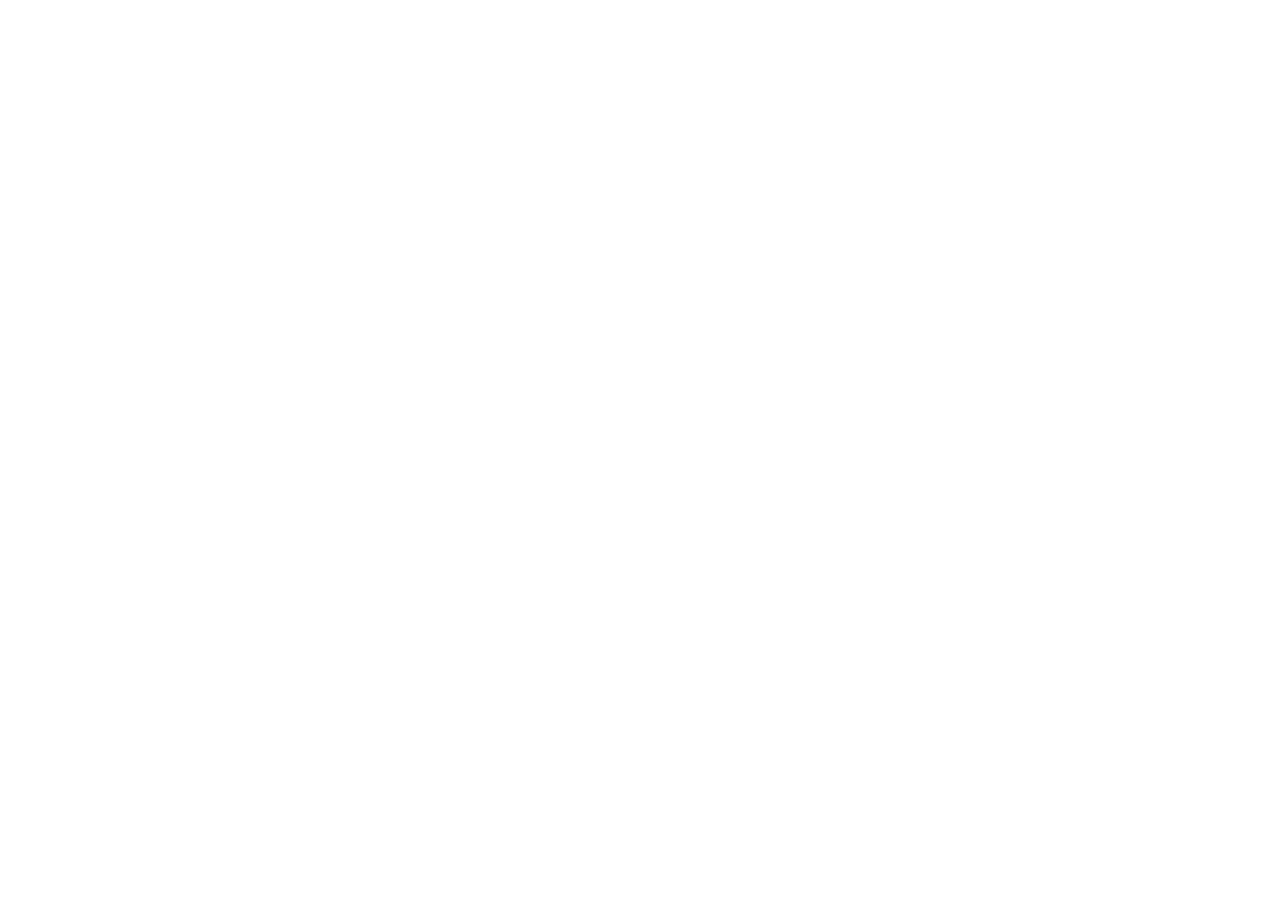
==== index.html @ 603c543d "Initial project" ====
<!DOCTYPE html>
<html lang="en">
<head>
    <meta charset="UTF-8">
    <meta http-equiv="X-UA-Compatible" content="IE=edge">
    <meta name="viewport" content="width=device-width, initial-scale=1.0">
    <title>Donate</title>
</head>
<body>
    
</body>
</html>
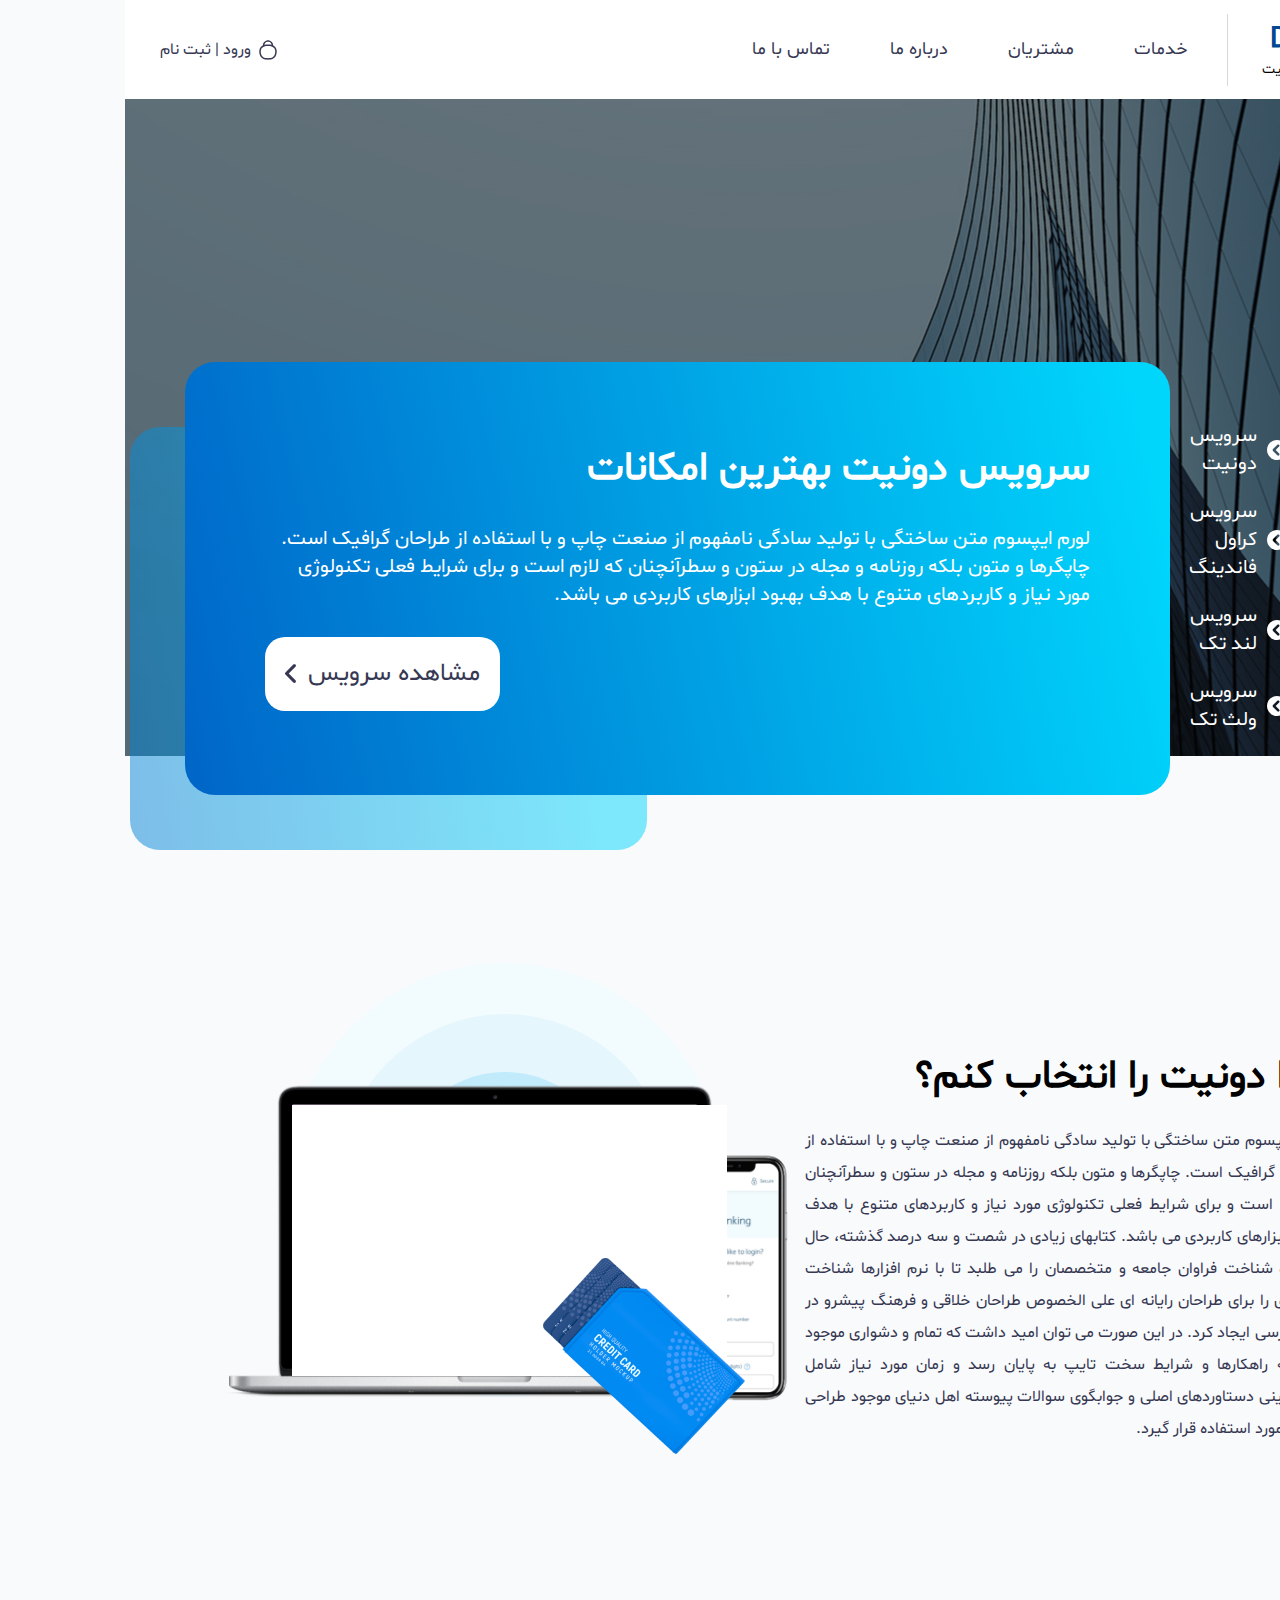
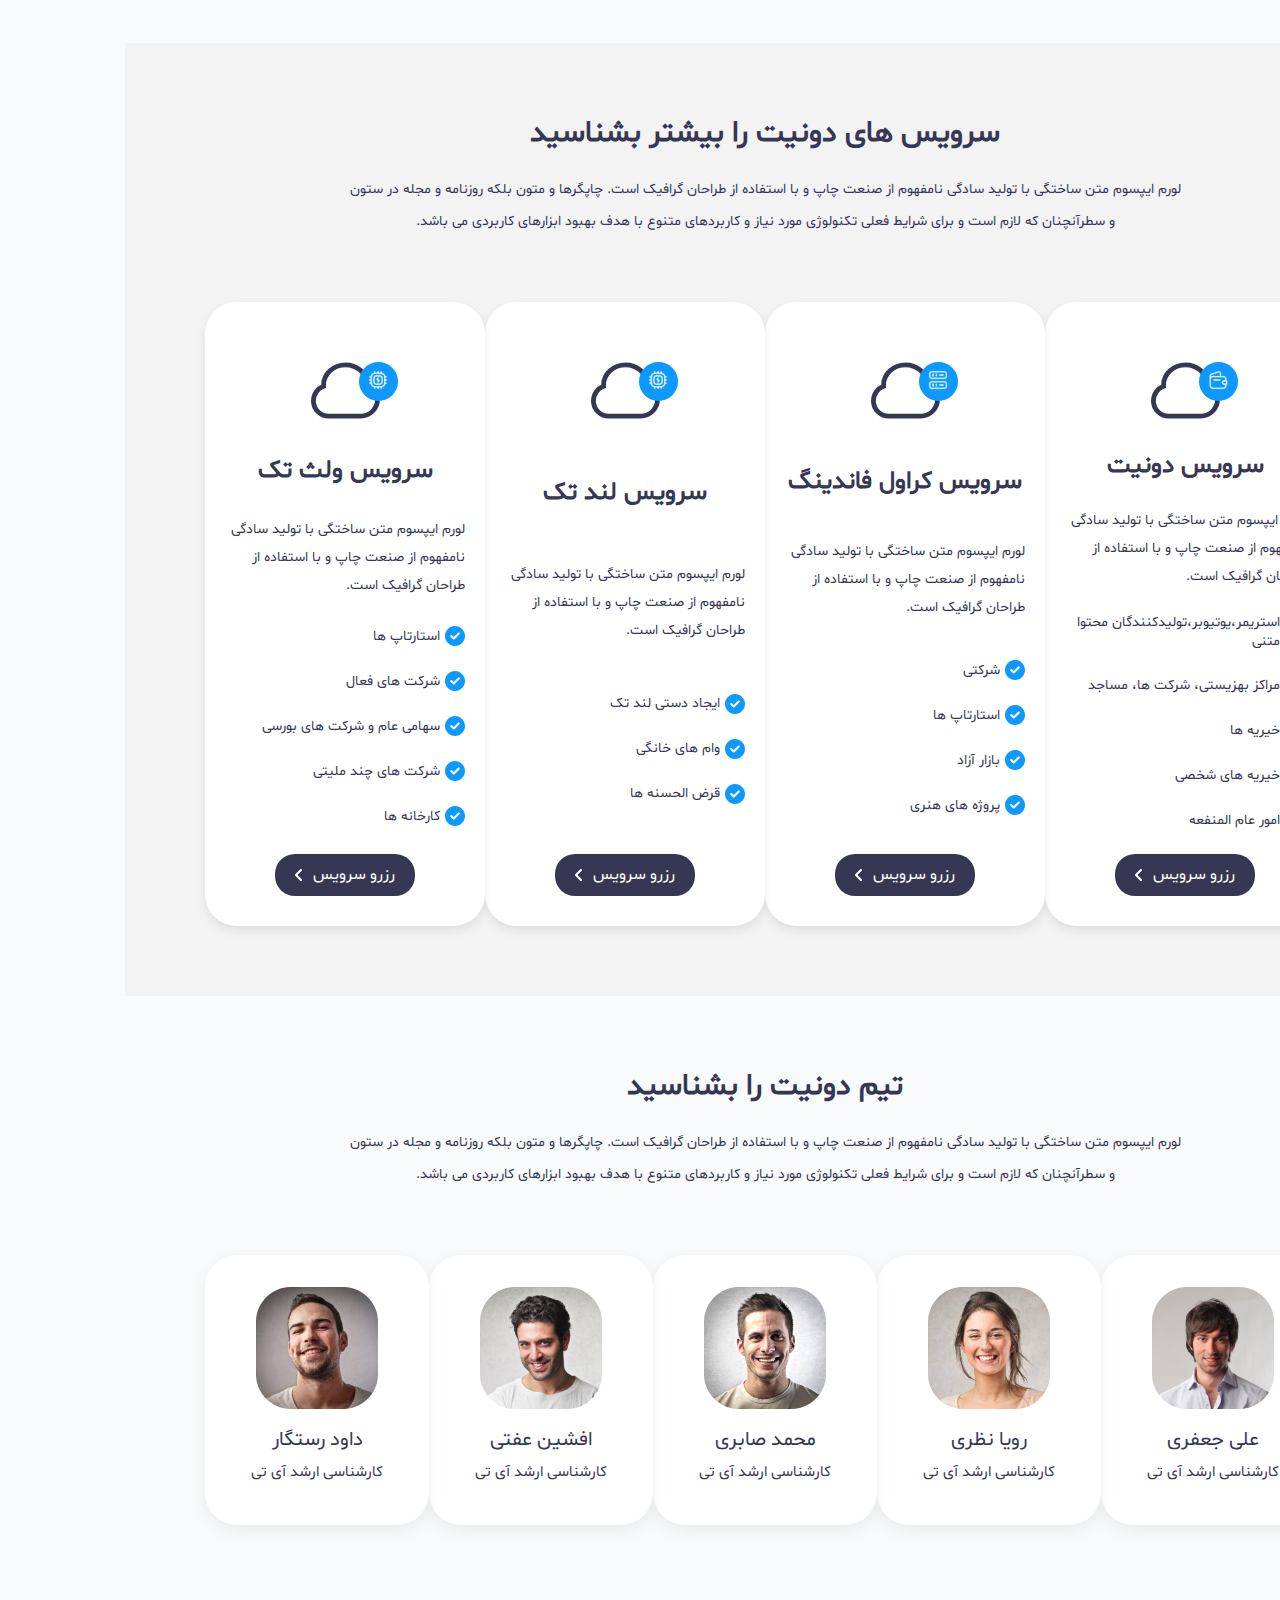
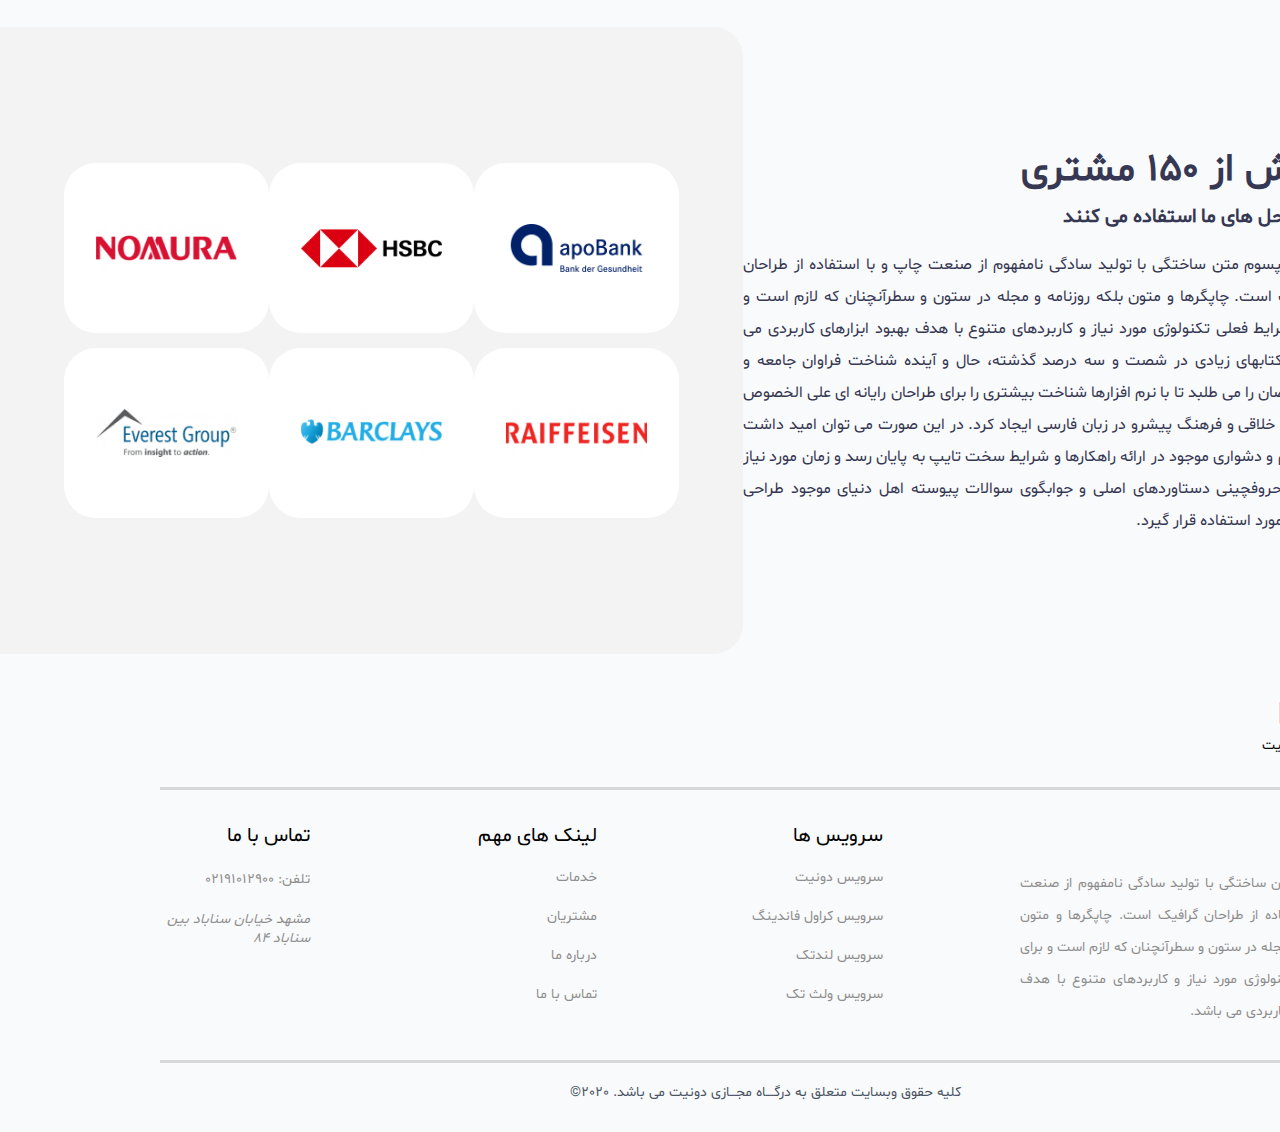
==== commit a46885d9: "Completion of the home page" ====
--- a/index.html
+++ b/index.html
@@ -1,12 +1,458 @@
 <!DOCTYPE html>
-<html lang="en">
-<head>
-    <meta charset="UTF-8">
-    <meta http-equiv="X-UA-Compatible" content="IE=edge">
-    <meta name="viewport" content="width=device-width, initial-scale=1.0">
+<html lang="fa">
+  <head>
+    <meta charset="UTF-8" />
+    <meta http-equiv="X-UA-Compatible" content="IE=edge" />
+    <meta name="viewport" content="width=device-width, initial-scale=1.0" />
     <title>Donate</title>
-</head>
-<body>
-    
-</body>
-</html>+    <!-- link icons -->
+    <link rel="stylesheet" href="./assets/icons/all.min.css" />
+    <!-- link styles -->
+    <link rel="stylesheet" href="./styles/main.css" />
+  </head>
+  <body>
+    <!-- start header -->
+    <header class="header">
+      <div class="header-right">
+        <div class="logo">
+          <h1 class="logo-text">Donate</h1>
+          <p class="logo-desc">درگاه مجازی دونیت</p>
+        </div>
+        <nav class="navbar">
+          <ul>
+            <li class="nav-link"><a href="#">خدمات</a></li>
+            <li class="nav-link"><a href="#">مشتریان</a></li>
+            <li class="nav-link"><a href="#">درباره ما</a></li>
+            <li class="nav-link"><a href="#">تماس با ما</a></li>
+          </ul>
+        </nav>
+      </div>
+      <div class="register-login">
+        <a href="#">
+          <img src="./assets/images/icon-register.svg" alt="icon-register" />
+          <span class="register-title">ورود | ثبت نام</span>
+        </a>
+      </div>
+    </header>
+    <!-- end header -->
+
+    <!-- start main -->
+    <main>
+      <!-- start slide section -->
+      <section class="section-slide">
+        <div class="slide-container">
+          <div class="slide-options">
+            <div class="slide-progress">
+              <span class="slide-progress-bar"></span>
+            </div>
+            <div class="slide-links">
+              <ul>
+                <li>
+                  <i class="fa-solid fa-circle-chevron-left"></i>سرویس دونیت
+                </li>
+                <li>
+                  <i class="fa-solid fa-circle-chevron-left"></i>سرویس کراول
+                  فاندینگ
+                </li>
+                <li>
+                  <i class="fa-solid fa-circle-chevron-left"></i>سرویس لند تک
+                </li>
+                <li>
+                  <i class="fa-solid fa-circle-chevron-left"></i>سرویس ولث تک
+                </li>
+              </ul>
+            </div>
+          </div>
+          <div class="slide-items">
+            <div class="slide-items-box">
+              <h2 class="title-slide-box">سرویس دونیت بهترین امکانات</h2>
+              <p class="slide-box-desc">
+                لورم ایپسوم متن ساختگی با تولید سادگی نامفهوم از صنعت چاپ و با
+                استفاده از طراحان گرافیک است. چاپگرها و متون بلکه روزنامه و مجله
+                در ستون و سطرآنچنان که لازم است و برای شرایط فعلی تکنولوژی مورد
+                نیاز و کاربردهای متنوع با هدف بهبود ابزارهای کاربردی می باشد.
+              </p>
+              <div class="btn-more-container">
+                <a href="#" class="btn-more-service"
+                  >مشاهده سرویس <i class="fa-solid fa-angle-left"></i
+                ></a>
+              </div>
+            </div>
+          </div>
+        </div>
+      </section>
+      <!-- end slide section -->
+
+      <!-- start about section -->
+      <section class="section-about">
+        <div class="about-text">
+          <h4 class="about-title">چرا دونیت را انتخاب کنم؟</h4>
+          <p class="about-desc">
+            لورم ایپسوم متن ساختگی با تولید سادگی نامفهوم از صنعت چاپ و با
+            استفاده از طراحان گرافیک است. چاپگرها و متون بلکه روزنامه و مجله در
+            ستون و سطرآنچنان که لازم است و برای شرایط فعلی تکنولوژی مورد نیاز و
+            کاربردهای متنوع با هدف بهبود ابزارهای کاربردی می باشد. کتابهای زیادی
+            در شصت و سه درصد گذشته، حال و آینده شناخت فراوان جامعه و متخصصان را
+            می طلبد تا با نرم افزارها شناخت بیشتری را برای طراحان رایانه ای علی
+            الخصوص طراحان خلاقی و فرهنگ پیشرو در زبان فارسی ایجاد کرد. در این
+            صورت می توان امید داشت که تمام و دشواری موجود در ارائه راهکارها و
+            شرایط سخت تایپ به پایان رسد و زمان مورد نیاز شامل حروفچینی
+            دستاوردهای اصلی و جوابگوی سوالات پیوسته اهل دنیای موجود طراحی اساسا
+            مورد استفاده قرار گیرد.
+          </p>
+        </div>
+        <div class="about-image">
+          <div class="image-device">
+            <img src="./assets/images/about.png" alt="about-image" />
+            <div class="overlay overlay-laptop"></div>
+            <div class="overlay overlay-phone"></div>
+          </div>
+          <img
+            src="./assets/images/Fx-1.png"
+            alt="about-image"
+            class="fx-image"
+          />
+          <div class="about-shape">
+            <span></span>
+            <span></span>
+            <span></span>
+          </div>
+        </div>
+      </section>
+      <!-- end about section -->
+
+      <!-- start services section -->
+      <section class="section-services">
+        <h4 class="section-title">سرویس های دونیت را بیشتر بشناسید</h4>
+        <p class="services-about">
+          لورم ایپسوم متن ساختگی با تولید سادگی نامفهوم از صنعت چاپ و با استفاده
+          از طراحان گرافیک است. چاپگرها و متون بلکه روزنامه و مجله در ستون و
+          سطرآنچنان که لازم است و برای شرایط فعلی تکنولوژی مورد نیاز و کاربردهای
+          متنوع با هدف بهبود ابزارهای کاربردی می باشد.
+        </p>
+        <div class="service-items">
+          <div class="service-item">
+            <div class="service-icon">
+              <img src="./assets/images/services/cloud.svg" alt="cloud" />
+              <div class="overlay-icon">
+                <img
+                  src="./assets/images/services/empty-wallet.png"
+                  alt="icon-wallet"
+                />
+              </div>
+            </div>
+            <h4 class="service-title">سرویس دونیت</h4>
+            <p class="service-desc">
+              لورم ایپسوم متن ساختگی با تولید سادگی نامفهوم از صنعت چاپ و با
+              استفاده از طراحان گرافیک است.
+            </p>
+            <div class="service-features">
+              <ul>
+                <li class="feature-item">
+                  <i class="fa-solid fa-circle-check feature-icon"></i>
+                  <span>استریمر،یوتیوبر،تولیدکنندگان محتوا متنی</span>
+                </li>
+                <li class="feature-item">
+                  <i class="fa-solid fa-circle-check feature-icon"></i>
+                  <span>مراکز بهزیستی، شرکت ها، مساجد</span>
+                </li>
+                <li class="feature-item">
+                  <i class="fa-solid fa-circle-check feature-icon"></i>
+                  <span>خیریه ها</span>
+                </li>
+                <li class="feature-item">
+                  <i class="fa-solid fa-circle-check feature-icon"></i>
+                  <span>خیریه های شخصی</span>
+                </li>
+                <li class="feature-item">
+                  <i class="fa-solid fa-circle-check feature-icon"></i>
+                  <span>امور عام المنفعه</span>
+                </li>
+              </ul>
+            </div>
+            <a href="#" class="btn-service"
+              >رزرو سرویس <i class="fa-solid fa-angle-left"></i
+            ></a>
+          </div>
+          <div class="service-item">
+            <div class="service-icon">
+              <img src="./assets/images/services/cloud.svg" alt="cloud" />
+              <div class="overlay-icon">
+                <img
+                  src="./assets/images/services/driver.png"
+                  alt="icon-wallet"
+                />
+              </div>
+            </div>
+            <h4 class="service-title">سرویس کراول فاندینگ</h4>
+            <p class="service-desc">
+              لورم ایپسوم متن ساختگی با تولید سادگی نامفهوم از صنعت چاپ و با
+              استفاده از طراحان گرافیک است.
+            </p>
+            <div class="service-features">
+              <ul>
+                <li class="feature-item">
+                  <i class="fa-solid fa-circle-check feature-icon"></i>
+                  <span>شرکتی</span>
+                </li>
+                <li class="feature-item">
+                  <i class="fa-solid fa-circle-check feature-icon"></i>
+                  <span>استارتاپ ها</span>
+                </li>
+                <li class="feature-item">
+                  <i class="fa-solid fa-circle-check feature-icon"></i>
+                  <span>بازار آزاد</span>
+                </li>
+                <li class="feature-item">
+                  <i class="fa-solid fa-circle-check feature-icon"></i>
+                  <span>پروژه های هنری</span>
+                </li>
+              </ul>
+            </div>
+            <a href="#" class="btn-service"
+              >رزرو سرویس <i class="fa-solid fa-angle-left"></i
+            ></a>
+          </div>
+          <div class="service-item">
+            <div class="service-icon">
+              <img src="./assets/images/services/cloud.svg" alt="cloud" />
+              <div class="overlay-icon">
+                <img
+                  src="./assets/images/services/cpu-charge.png"
+                  alt="icon-wallet"
+                />
+              </div>
+            </div>
+            <h4 class="service-title">سرویس لند تک</h4>
+            <p class="service-desc">
+              لورم ایپسوم متن ساختگی با تولید سادگی نامفهوم از صنعت چاپ و با
+              استفاده از طراحان گرافیک است.
+            </p>
+            <div class="service-features">
+              <ul>
+                <li class="feature-item">
+                  <i class="fa-solid fa-circle-check feature-icon"></i>
+                  <span>ایجاد دستی لند تک</span>
+                </li>
+                <li class="feature-item">
+                  <i class="fa-solid fa-circle-check feature-icon"></i>
+                  <span>وام های خانگی</span>
+                </li>
+                <li class="feature-item">
+                  <i class="fa-solid fa-circle-check feature-icon"></i>
+                  <span>قرض الحسنه ها</span>
+                </li>
+              </ul>
+            </div>
+            <a href="#" class="btn-service"
+              >رزرو سرویس <i class="fa-solid fa-angle-left"></i
+            ></a>
+          </div>
+          <div class="service-item">
+            <div class="service-icon">
+              <img src="./assets/images/services/cloud.svg" alt="cloud" />
+              <div class="overlay-icon">
+                <img
+                  src="./assets/images/services/cpu-charge.png"
+                  alt="icon-wallet"
+                />
+              </div>
+            </div>
+            <h4 class="service-title">سرویس ولث تک</h4>
+            <p class="service-desc">
+              لورم ایپسوم متن ساختگی با تولید سادگی نامفهوم از صنعت چاپ و با
+              استفاده از طراحان گرافیک است.
+            </p>
+            <div class="service-features">
+              <ul>
+                <li class="feature-item">
+                  <i class="fa-solid fa-circle-check feature-icon"></i>
+                  <span>استارتاپ ها</span>
+                </li>
+                <li class="feature-item">
+                  <i class="fa-solid fa-circle-check feature-icon"></i>
+                  <span>شرکت های فعال</span>
+                </li>
+                <li class="feature-item">
+                  <i class="fa-solid fa-circle-check feature-icon"></i>
+                  <span>سهامی عام و شرکت های بورسی</span>
+                </li>
+                <li class="feature-item">
+                  <i class="fa-solid fa-circle-check feature-icon"></i>
+                  <span>شرکت های چند ملیتی</span>
+                </li>
+                <li class="feature-item">
+                  <i class="fa-solid fa-circle-check feature-icon"></i>
+                  <span>کارخانه ها</span>
+                </li>
+              </ul>
+            </div>
+            <a href="#" class="btn-service"
+              >رزرو سرویس <i class="fa-solid fa-angle-left"></i
+            ></a>
+          </div>
+        </div>
+      </section>
+      <!-- end services section -->
+
+      <!-- start team section -->
+      <section class="section-team">
+        <h4 class="section-title">تیم دونیت را بشناسید</h4>
+        <p class="team-about">
+          لورم ایپسوم متن ساختگی با تولید سادگی نامفهوم از صنعت چاپ و با استفاده
+          از طراحان گرافیک است. چاپگرها و متون بلکه روزنامه و مجله در ستون و
+          سطرآنچنان که لازم است و برای شرایط فعلی تکنولوژی مورد نیاز و کاربردهای
+          متنوع با هدف بهبود ابزارهای کاربردی می باشد.
+        </p>
+        <div class="team-members">
+          <div class="member">
+            <div class="member-image">
+              <img src="./assets/images/members/user-1.png" alt="member" />
+            </div>
+            <div class="info-member">
+              <h4 class="name-member">علی جعفری</h4>
+              <p class="job-member">کارشناسی ارشد آی تی</p>
+            </div>
+          </div>
+          <div class="member">
+            <div class="member-image">
+              <img src="./assets/images/members/user-2.png" alt="member" />
+            </div>
+            <div class="info-member">
+              <h4 class="name-member">رویا نظری</h4>
+              <p class="job-member">کارشناسی ارشد آی تی</p>
+            </div>
+          </div>
+          <div class="member">
+            <div class="member-image">
+              <img src="./assets/images/members/user-3.png" alt="member" />
+            </div>
+            <div class="info-member">
+              <h4 class="name-member">محمد صابری</h4>
+              <p class="job-member">کارشناسی ارشد آی تی</p>
+            </div>
+          </div>
+          <div class="member">
+            <div class="member-image">
+              <img src="./assets/images/members/user-4.png" alt="member" />
+            </div>
+            <div class="info-member">
+              <h4 class="name-member">افشین عفتی</h4>
+              <p class="job-member">کارشناسی ارشد آی تی</p>
+            </div>
+          </div>
+          <div class="member">
+            <div class="member-image">
+              <img src="./assets/images/members/user-5.png" alt="member" />
+            </div>
+            <div class="info-member">
+              <h4 class="name-member">داود رستگار</h4>
+              <p class="job-member">کارشناسی ارشد آی تی</p>
+            </div>
+          </div>
+        </div>
+      </section>
+      <!-- end team section -->
+
+      <!-- start customers section -->
+      <section class="section-customers">
+        <div class="customer-text">
+          <h4 class="customer-title">بیش از 150 مشتری</h4>
+          <h6 class="customer-subtitle">از راه حل های ما استفاده می کنند</h6>
+          <p class="customer-desc">
+            لورم ایپسوم متن ساختگی با تولید سادگی نامفهوم از صنعت چاپ و با
+            استفاده از طراحان گرافیک است. چاپگرها و متون بلکه روزنامه و مجله در
+            ستون و سطرآنچنان که لازم است و برای شرایط فعلی تکنولوژی مورد نیاز و
+            کاربردهای متنوع با هدف بهبود ابزارهای کاربردی می باشد. کتابهای زیادی
+            در شصت و سه درصد گذشته، حال و آینده شناخت فراوان جامعه و متخصصان را
+            می طلبد تا با نرم افزارها شناخت بیشتری را برای طراحان رایانه ای علی
+            الخصوص طراحان خلاقی و فرهنگ پیشرو در زبان فارسی ایجاد کرد. در این
+            صورت می توان امید داشت که تمام و دشواری موجود در ارائه راهکارها و
+            شرایط سخت تایپ به پایان رسد و زمان مورد نیاز شامل حروفچینی
+            دستاوردهای اصلی و جوابگوی سوالات پیوسته اهل دنیای موجود طراحی اساسا
+            مورد استفاده قرار گیرد.
+          </p>
+        </div>
+        <div class="customers-list">
+          <div class="customers-logo">
+            <div class="customer-row">
+              <div class="logo-icon">
+                <img src="./assets/images/customers/1.png" alt="logo" />
+              </div>
+              <div class="logo-icon">
+                <img src="./assets/images/customers/2.png" alt="logo" />
+              </div>
+              <div class="logo-icon">
+                <img src="./assets/images/customers/3.png" alt="logo" />
+              </div>
+            </div>
+            <div class="customer-row">
+              <div class="logo-icon">
+                <img src="./assets/images/customers/4.png" alt="logo" />
+              </div>
+              <div class="logo-icon">
+                <img src="./assets/images/customers/5.png" alt="logo" />
+              </div>
+              <div class="logo-icon">
+                <img src="./assets/images/customers/6.png" alt="logo" />
+              </div>
+            </div>
+          </div>
+        </div>
+      </section>
+      <!-- end customers section -->
+    </main>
+    <!-- end main -->
+
+    <!-- start footer -->
+    <footer class="footer">
+      <div class="footer-title">
+        <h1 class="logo-text">Donate</h1>
+        <p class="logo-desc">درگاه مجازی دونیت</p>
+      </div>
+      <div class="footer-columns">
+        <div class="footer-col col-about">
+          <h5 class="footer-col-title">درباره ما</h5>
+          <p class="footer-col-text">
+            لورم ایپسوم متن ساختگی با تولید سادگی نامفهوم از صنعت چاپ و با
+            استفاده از طراحان گرافیک است. چاپگرها و متون بلکه روزنامه و مجله در
+            ستون و سطرآنچنان که لازم است و برای شرایط فعلی تکنولوژی مورد نیاز و
+            کاربردهای متنوع با هدف بهبود ابزارهای کاربردی می باشد.
+          </p>
+        </div>
+        <div class="footer-col col-services">
+          <h5 class="footer-col-title">سرویس ها</h5>
+          <ul class="footer-service-list">
+            <li>سرویس دونیت</li>
+            <li>سرویس کراول فاندینگ</li>
+            <li>سرویس لندتک</li>
+            <li>سرویس ولث تک</li>
+          </ul>
+        </div>
+        <div class="footer-col col-links">
+          <h5 class="footer-col-title">لینک های مهم</h5>
+          <ul class="footer-links-list">
+            <li><a href="#">خدمات</a></li>
+            <li><a href="#">مشتریان</a></li>
+            <li><a href="#">درباره ما</a></li>
+            <li><a href="#">تماس با ما</a></li>
+          </ul>
+        </div>
+        <div class="footer-col col-contact">
+          <h5 class="footer-col-title">تماس با ما</h5>
+          <ul class="info-col-contact">
+            <li><span>تلفن: 02191012900</span></li>
+            <li><address>مشهد خیابان سناباد بین سناباد 84</address></li>
+          </ul>
+        </div>
+      </div>
+      <div class="copyright">
+        <p>کلیه حقوق وبسایت متعلق به  درگــــاه مجـــازی دونیت می باشد.  2020©</p>
+      </div>
+    </footer>
+    <!-- end footer -->
+
+    <!-- script icons -->
+    <script src="./assets/icons/all.min.js"></script>
+  </body>
+</html>
--- a/assets/icons/all.min.css
+++ b/assets/icons/all.min.css
@@ -0,0 +1,6 @@
+/*!
+ * Font Awesome Free 6.1.2 by @fontawesome - https://fontawesome.com
+ * License - https://fontawesome.com/license/free (Icons: CC BY 4.0, Fonts: SIL OFL 1.1, Code: MIT License)
+ * Copyright 2022 Fonticons, Inc.
+ */
+.fa{font-family:var(--fa-style-family,"Font Awesome 6 Free");font-weight:var(--fa-style,900)}.fa,.fa-brands,.fa-duotone,.fa-light,.fa-regular,.fa-solid,.fa-thin,.fab,.fad,.fal,.far,.fas,.fat{-moz-osx-font-smoothing:grayscale;-webkit-font-smoothing:antialiased;display:var(--fa-display,inline-block);font-style:normal;font-variant:normal;line-height:1;text-rendering:auto}.fa-1x{font-size:1em}.fa-2x{font-size:2em}.fa-3x{font-size:3em}.fa-4x{font-size:4em}.fa-5x{font-size:5em}.fa-6x{font-size:6em}.fa-7x{font-size:7em}.fa-8x{font-size:8em}.fa-9x{font-size:9em}.fa-10x{font-size:10em}.fa-2xs{font-size:.625em;line-height:.1em;vertical-align:.225em}.fa-xs{font-size:.75em;line-height:.08333em;vertical-align:.125em}.fa-sm{font-size:.875em;line-height:.07143em;vertical-align:.05357em}.fa-lg{font-size:1.25em;line-height:.05em;vertical-align:-.075em}.fa-xl{font-size:1.5em;line-height:.04167em;vertical-align:-.125em}.fa-2xl{font-size:2em;line-height:.03125em;vertical-align:-.1875em}.fa-fw{text-align:center;width:1.25em}.fa-ul{list-style-type:none;margin-left:var(--fa-li-margin,2.5em);padding-left:0}.fa-ul>li{position:relative}.fa-li{left:calc(var(--fa-li-width, 2em)*-1);position:absolute;text-align:center;width:var(--fa-li-width,2em);line-height:inherit}.fa-border{border-radius:var(--fa-border-radius,.1em);border:var(--fa-border-width,.08em) var(--fa-border-style,solid) var(--fa-border-color,#eee);padding:var(--fa-border-padding,.2em .25em .15em)}.fa-pull-left{float:left;margin-right:var(--fa-pull-margin,.3em)}.fa-pull-right{float:right;margin-left:var(--fa-pull-margin,.3em)}.fa-beat{-webkit-animation-name:fa-beat;animation-name:fa-beat;-webkit-animation-delay:var(--fa-animation-delay,0);animation-delay:var(--fa-animation-delay,0);-webkit-animation-direction:var(--fa-animation-direction,normal);animation-direction:var(--fa-animation-direction,normal);-webkit-animation-duration:var(--fa-animation-duration,1s);animation-duration:var(--fa-animation-duration,1s);-webkit-animation-iteration-count:var(--fa-animation-iteration-count,infinite);animation-iteration-count:var(--fa-animation-iteration-count,infinite);-webkit-animation-timing-function:var(--fa-animation-timing,ease-in-out);animation-timing-function:var(--fa-animation-timing,ease-in-out)}.fa-bounce{-webkit-animation-name:fa-bounce;animation-name:fa-bounce;-webkit-animation-delay:var(--fa-animation-delay,0);animation-delay:var(--fa-animation-delay,0);-webkit-animation-direction:var(--fa-animation-direction,normal);animation-direction:var(--fa-animation-direction,normal);-webkit-animation-duration:var(--fa-animation-duration,1s);animation-duration:var(--fa-animation-duration,1s);-webkit-animation-iteration-count:var(--fa-animation-iteration-count,infinite);animation-iteration-count:var(--fa-animation-iteration-count,infinite);-webkit-animation-timing-function:var(--fa-animation-timing,cubic-bezier(.28,.84,.42,1));animation-timing-function:var(--fa-animation-timing,cubic-bezier(.28,.84,.42,1))}.fa-fade{-webkit-animation-name:fa-fade;animation-name:fa-fade;-webkit-animation-iteration-count:var(--fa-animation-iteration-count,infinite);animation-iteration-count:var(--fa-animation-iteration-count,infinite);-webkit-animation-timing-function:var(--fa-animation-timing,cubic-bezier(.4,0,.6,1));animation-timing-function:var(--fa-animation-timing,cubic-bezier(.4,0,.6,1))}.fa-beat-fade,.fa-fade{-webkit-animation-delay:var(--fa-animation-delay,0);animation-delay:var(--fa-animation-delay,0);-webkit-animation-direction:var(--fa-animation-direction,normal);animation-direction:var(--fa-animation-direction,normal);-webkit-animation-duration:var(--fa-animation-duration,1s);animation-duration:var(--fa-animation-duration,1s)}.fa-beat-fade{-webkit-animation-name:fa-beat-fade;animation-name:fa-beat-fade;-webkit-animation-iteration-count:var(--fa-animation-iteration-count,infinite);animation-iteration-count:var(--fa-animation-iteration-count,infinite);-webkit-animation-timing-function:var(--fa-animation-timing,cubic-bezier(.4,0,.6,1));animation-timing-function:var(--fa-animation-timing,cubic-bezier(.4,0,.6,1))}.fa-flip{-webkit-animation-name:fa-flip;animation-name:fa-flip;-webkit-animation-delay:var(--fa-animation-delay,0);animation-delay:var(--fa-animation-delay,0);-webkit-animation-direction:var(--fa-animation-direction,normal);animation-direction:var(--fa-animation-direction,normal);-webkit-animation-duration:var(--fa-animation-duration,1s);animation-duration:var(--fa-animation-duration,1s);-webkit-animation-iteration-count:var(--fa-animation-iteration-count,infinite);animation-iteration-count:var(--fa-animation-iteration-count,infinite);-webkit-animation-timing-function:var(--fa-animation-timing,ease-in-out);animation-timing-function:var(--fa-animation-timing,ease-in-out)}.fa-shake{-webkit-animation-name:fa-shake;animation-name:fa-shake;-webkit-animation-duration:var(--fa-animation-duration,1s);animation-duration:var(--fa-animation-duration,1s);-webkit-animation-iteration-count:var(--fa-animation-iteration-count,infinite);animation-iteration-count:var(--fa-animation-iteration-count,infinite);-webkit-animation-timing-function:var(--fa-animation-timing,linear);animation-timing-function:var(--fa-animation-timing,linear)}.fa-shake,.fa-spin{-webkit-animation-delay:var(--fa-animation-delay,0);animation-delay:var(--fa-animation-delay,0);-webkit-animation-direction:var(--fa-animation-direction,normal);animation-direction:var(--fa-animation-direction,normal)}.fa-spin{-webkit-animation-name:fa-spin;animation-name:fa-spin;-webkit-animation-duration:var(--fa-animation-duration,2s);animation-duration:var(--fa-animation-duration,2s);-webkit-animation-iteration-count:var(--fa-animation-iteration-count,infinite);animation-iteration-count:var(--fa-animation-iteration-count,infinite);-webkit-animation-timing-function:var(--fa-animation-timing,linear);animation-timing-function:var(--fa-animation-timing,linear)}.fa-spin-reverse{--fa-animation-direction:reverse}.fa-pulse,.fa-spin-pulse{-webkit-animation-name:fa-spin;animation-name:fa-spin;-webkit-animation-direction:var(--fa-animation-direction,normal);animation-direction:var(--fa-animation-direction,normal);-webkit-animation-duration:var(--fa-animation-duration,1s);animation-duration:var(--fa-animation-duration,1s);-webkit-animation-iteration-count:var(--fa-animation-iteration-count,infinite);animation-iteration-count:var(--fa-animation-iteration-count,infinite);-webkit-animation-timing-function:var(--fa-animation-timing,steps(8));animation-timing-function:var(--fa-animation-timing,steps(8))}@media (prefers-reduced-motion:reduce){.fa-beat,.fa-beat-fade,.fa-bounce,.fa-fade,.fa-flip,.fa-pulse,.fa-shake,.fa-spin,.fa-spin-pulse{-webkit-animation-delay:-1ms;animation-delay:-1ms;-webkit-animation-duration:1ms;animation-duration:1ms;-webkit-animation-iteration-count:1;animation-iteration-count:1;transition-delay:0s;transition-duration:0s}}@-webkit-keyframes fa-beat{0%,90%{-webkit-transform:scale(1);transform:scale(1)}45%{-webkit-transform:scale(var(--fa-beat-scale,1.25));transform:scale(var(--fa-beat-scale,1.25))}}@keyframes fa-beat{0%,90%{-webkit-transform:scale(1);transform:scale(1)}45%{-webkit-transform:scale(var(--fa-beat-scale,1.25));transform:scale(var(--fa-beat-scale,1.25))}}@-webkit-keyframes fa-bounce{0%{-webkit-transform:scale(1) translateY(0);transform:scale(1) translateY(0)}10%{-webkit-transform:scale(var(--fa-bounce-start-scale-x,1.1),var(--fa-bounce-start-scale-y,.9)) translateY(0);transform:scale(var(--fa-bounce-start-scale-x,1.1),var(--fa-bounce-start-scale-y,.9)) translateY(0)}30%{-webkit-transform:scale(var(--fa-bounce-jump-scale-x,.9),var(--fa-bounce-jump-scale-y,1.1)) translateY(var(--fa-bounce-height,-.5em));transform:scale(var(--fa-bounce-jump-scale-x,.9),var(--fa-bounce-jump-scale-y,1.1)) translateY(var(--fa-bounce-height,-.5em))}50%{-webkit-transform:scale(var(--fa-bounce-land-scale-x,1.05),var(--fa-bounce-land-scale-y,.95)) translateY(0);transform:scale(var(--fa-bounce-land-scale-x,1.05),var(--fa-bounce-land-scale-y,.95)) translateY(0)}57%{-webkit-transform:scale(1) translateY(var(--fa-bounce-rebound,-.125em));transform:scale(1) translateY(var(--fa-bounce-rebound,-.125em))}64%{-webkit-transform:scale(1) translateY(0);transform:scale(1) translateY(0)}to{-webkit-transform:scale(1) translateY(0);transform:scale(1) translateY(0)}}@keyframes fa-bounce{0%{-webkit-transform:scale(1) translateY(0);transform:scale(1) translateY(0)}10%{-webkit-transform:scale(var(--fa-bounce-start-scale-x,1.1),var(--fa-bounce-start-scale-y,.9)) translateY(0);transform:scale(var(--fa-bounce-start-scale-x,1.1),var(--fa-bounce-start-scale-y,.9)) translateY(0)}30%{-webkit-transform:scale(var(--fa-bounce-jump-scale-x,.9),var(--fa-bounce-jump-scale-y,1.1)) translateY(var(--fa-bounce-height,-.5em));transform:scale(var(--fa-bounce-jump-scale-x,.9),var(--fa-bounce-jump-scale-y,1.1)) translateY(var(--fa-bounce-height,-.5em))}50%{-webkit-transform:scale(var(--fa-bounce-land-scale-x,1.05),var(--fa-bounce-land-scale-y,.95)) translateY(0);transform:scale(var(--fa-bounce-land-scale-x,1.05),var(--fa-bounce-land-scale-y,.95)) translateY(0)}57%{-webkit-transform:scale(1) translateY(var(--fa-bounce-rebound,-.125em));transform:scale(1) translateY(var(--fa-bounce-rebound,-.125em))}64%{-webkit-transform:scale(1) translateY(0);transform:scale(1) translateY(0)}to{-webkit-transform:scale(1) translateY(0);transform:scale(1) translateY(0)}}@-webkit-keyframes fa-fade{50%{opacity:var(--fa-fade-opacity,.4)}}@keyframes fa-fade{50%{opacity:var(--fa-fade-opacity,.4)}}@-webkit-keyframes fa-beat-fade{0%,to{opacity:var(--fa-beat-fade-opacity,.4);-webkit-transform:scale(1);transform:scale(1)}50%{opacity:1;-webkit-transform:scale(var(--fa-beat-fade-scale,1.125));transform:scale(var(--fa-beat-fade-scale,1.125))}}@keyframes fa-beat-fade{0%,to{opacity:var(--fa-beat-fade-opacity,.4);-webkit-transform:scale(1);transform:scale(1)}50%{opacity:1;-webkit-transform:scale(var(--fa-beat-fade-scale,1.125));transform:scale(var(--fa-beat-fade-scale,1.125))}}@-webkit-keyframes fa-flip{50%{-webkit-transform:rotate3d(var(--fa-flip-x,0),var(--fa-flip-y,1),var(--fa-flip-z,0),var(--fa-flip-angle,-180deg));transform:rotate3d(var(--fa-flip-x,0),var(--fa-flip-y,1),var(--fa-flip-z,0),var(--fa-flip-angle,-180deg))}}@keyframes fa-flip{50%{-webkit-transform:rotate3d(var(--fa-flip-x,0),var(--fa-flip-y,1),var(--fa-flip-z,0),var(--fa-flip-angle,-180deg));transform:rotate3d(var(--fa-flip-x,0),var(--fa-flip-y,1),var(--fa-flip-z,0),var(--fa-flip-angle,-180deg))}}@-webkit-keyframes fa-shake{0%{-webkit-transform:rotate(-15deg);transform:rotate(-15deg)}4%{-webkit-transform:rotate(15deg);transform:rotate(15deg)}8%,24%{-webkit-transform:rotate(-18deg);transform:rotate(-18deg)}12%,28%{-webkit-transform:rotate(18deg);transform:rotate(18deg)}16%{-webkit-transform:rotate(-22deg);transform:rotate(-22deg)}20%{-webkit-transform:rotate(22deg);transform:rotate(22deg)}32%{-webkit-transform:rotate(-12deg);transform:rotate(-12deg)}36%{-webkit-transform:rotate(12deg);transform:rotate(12deg)}40%,to{-webkit-transform:rotate(0deg);transform:rotate(0deg)}}@keyframes fa-shake{0%{-webkit-transform:rotate(-15deg);transform:rotate(-15deg)}4%{-webkit-transform:rotate(15deg);transform:rotate(15deg)}8%,24%{-webkit-transform:rotate(-18deg);transform:rotate(-18deg)}12%,28%{-webkit-transform:rotate(18deg);transform:rotate(18deg)}16%{-webkit-transform:rotate(-22deg);transform:rotate(-22deg)}20%{-webkit-transform:rotate(22deg);transform:rotate(22deg)}32%{-webkit-transform:rotate(-12deg);transform:rotate(-12deg)}36%{-webkit-transform:rotate(12deg);transform:rotate(12deg)}40%,to{-webkit-transform:rotate(0deg);transform:rotate(0deg)}}@-webkit-keyframes fa-spin{0%{-webkit-transform:rotate(0deg);transform:rotate(0deg)}to{-webkit-transform:rotate(1turn);transform:rotate(1turn)}}@keyframes fa-spin{0%{-webkit-transform:rotate(0deg);transform:rotate(0deg)}to{-webkit-transform:rotate(1turn);transform:rotate(1turn)}}.fa-rotate-90{-webkit-transform:rotate(90deg);transform:rotate(90deg)}.fa-rotate-180{-webkit-transform:rotate(180deg);transform:rotate(180deg)}.fa-rotate-270{-webkit-transform:rotate(270deg);transform:rotate(270deg)}.fa-flip-horizontal{-webkit-transform:scaleX(-1);transform:scaleX(-1)}.fa-flip-vertical{-webkit-transform:scaleY(-1);transform:scaleY(-1)}.fa-flip-both,.fa-flip-horizontal.fa-flip-vertical{-webkit-transform:scale(-1);transform:scale(-1)}.fa-rotate-by{-webkit-transform:rotate(var(--fa-rotate-angle,none));transform:rotate(var(--fa-rotate-angle,none))}.fa-stack{display:inline-block;height:2em;line-height:2em;position:relative;vertical-align:middle;width:2.5em}.fa-stack-1x,.fa-stack-2x{left:0;position:absolute;text-align:center;width:100%;z-index:var(--fa-stack-z-index,auto)}.fa-stack-1x{line-height:inherit}.fa-stack-2x{font-size:2em}.fa-inverse{color:var(--fa-inverse,#fff)}.fa-0:before{content:"\30"}.fa-1:before{content:"\31"}.fa-2:before{content:"\32"}.fa-3:before{content:"\33"}.fa-4:before{content:"\34"}.fa-5:before{content:"\35"}.fa-6:before{content:"\36"}.fa-7:before{content:"\37"}.fa-8:before{content:"\38"}.fa-9:before{content:"\39"}.fa-a:before{content:"\41"}.fa-address-book:before,.fa-contact-book:before{content:"\f2b9"}.fa-address-card:before,.fa-contact-card:before,.fa-vcard:before{content:"\f2bb"}.fa-align-center:before{content:"\f037"}.fa-align-justify:before{content:"\f039"}.fa-align-left:before{content:"\f036"}.fa-align-right:before{content:"\f038"}.fa-anchor:before{content:"\f13d"}.fa-anchor-circle-check:before{content:"\e4aa"}.fa-anchor-circle-exclamation:before{content:"\e4ab"}.fa-anchor-circle-xmark:before{content:"\e4ac"}.fa-anchor-lock:before{content:"\e4ad"}.fa-angle-down:before{content:"\f107"}.fa-angle-left:before{content:"\f104"}.fa-angle-right:before{content:"\f105"}.fa-angle-up:before{content:"\f106"}.fa-angle-double-down:before,.fa-angles-down:before{content:"\f103"}.fa-angle-double-left:before,.fa-angles-left:before{content:"\f100"}.fa-angle-double-right:before,.fa-angles-right:before{content:"\f101"}.fa-angle-double-up:before,.fa-angles-up:before{content:"\f102"}.fa-ankh:before{content:"\f644"}.fa-apple-alt:before,.fa-apple-whole:before{content:"\f5d1"}.fa-archway:before{content:"\f557"}.fa-arrow-down:before{content:"\f063"}.fa-arrow-down-1-9:before,.fa-sort-numeric-asc:before,.fa-sort-numeric-down:before{content:"\f162"}.fa-arrow-down-9-1:before,.fa-sort-numeric-desc:before,.fa-sort-numeric-down-alt:before{content:"\f886"}.fa-arrow-down-a-z:before,.fa-sort-alpha-asc:before,.fa-sort-alpha-down:before{content:"\f15d"}.fa-arrow-down-long:before,.fa-long-arrow-down:before{content:"\f175"}.fa-arrow-down-short-wide:before,.fa-sort-amount-desc:before,.fa-sort-amount-down-alt:before{content:"\f884"}.fa-arrow-down-up-across-line:before{content:"\e4af"}.fa-arrow-down-up-lock:before{content:"\e4b0"}.fa-arrow-down-wide-short:before,.fa-sort-amount-asc:before,.fa-sort-amount-down:before{content:"\f160"}.fa-arrow-down-z-a:before,.fa-sort-alpha-desc:before,.fa-sort-alpha-down-alt:before{content:"\f881"}.fa-arrow-left:before{content:"\f060"}.fa-arrow-left-long:before,.fa-long-arrow-left:before{content:"\f177"}.fa-arrow-pointer:before,.fa-mouse-pointer:before{content:"\f245"}.fa-arrow-right:before{content:"\f061"}.fa-arrow-right-arrow-left:before,.fa-exchange:before{content:"\f0ec"}.fa-arrow-right-from-bracket:before,.fa-sign-out:before{content:"\f08b"}.fa-arrow-right-long:before,.fa-long-arrow-right:before{content:"\f178"}.fa-arrow-right-to-bracket:before,.fa-sign-in:before{content:"\f090"}.fa-arrow-right-to-city:before{content:"\e4b3"}.fa-arrow-left-rotate:before,.fa-arrow-rotate-back:before,.fa-arrow-rotate-backward:before,.fa-arrow-rotate-left:before,.fa-undo:before{content:"\f0e2"}.fa-arrow-right-rotate:before,.fa-arrow-rotate-forward:before,.fa-arrow-rotate-right:before,.fa-redo:before{content:"\f01e"}.fa-arrow-trend-down:before{content:"\e097"}.fa-arrow-trend-up:before{content:"\e098"}.fa-arrow-turn-down:before,.fa-level-down:before{content:"\f149"}.fa-arrow-turn-up:before,.fa-level-up:before{content:"\f148"}.fa-arrow-up:before{content:"\f062"}.fa-arrow-up-1-9:before,.fa-sort-numeric-up:before{content:"\f163"}.fa-arrow-up-9-1:before,.fa-sort-numeric-up-alt:before{content:"\f887"}.fa-arrow-up-a-z:before,.fa-sort-alpha-up:before{content:"\f15e"}.fa-arrow-up-from-bracket:before{content:"\e09a"}.fa-arrow-up-from-ground-water:before{content:"\e4b5"}.fa-arrow-up-from-water-pump:before{content:"\e4b6"}.fa-arrow-up-long:before,.fa-long-arrow-up:before{content:"\f176"}.fa-arrow-up-right-dots:before{content:"\e4b7"}.fa-arrow-up-right-from-square:before,.fa-external-link:before{content:"\f08e"}.fa-arrow-up-short-wide:before,.fa-sort-amount-up-alt:before{content:"\f885"}.fa-arrow-up-wide-short:before,.fa-sort-amount-up:before{content:"\f161"}.fa-arrow-up-z-a:before,.fa-sort-alpha-up-alt:before{content:"\f882"}.fa-arrows-down-to-line:before{content:"\e4b8"}.fa-arrows-down-to-people:before{content:"\e4b9"}.fa-arrows-h:before,.fa-arrows-left-right:before{content:"\f07e"}.fa-arrows-left-right-to-line:before{content:"\e4ba"}.fa-arrows-rotate:before,.fa-refresh:before,.fa-sync:before{content:"\f021"}.fa-arrows-spin:before{content:"\e4bb"}.fa-arrows-split-up-and-left:before{content:"\e4bc"}.fa-arrows-to-circle:before{content:"\e4bd"}.fa-arrows-to-dot:before{content:"\e4be"}.fa-arrows-to-eye:before{content:"\e4bf"}.fa-arrows-turn-right:before{content:"\e4c0"}.fa-arrows-turn-to-dots:before{content:"\e4c1"}.fa-arrows-up-down:before,.fa-arrows-v:before{content:"\f07d"}.fa-arrows-up-down-left-right:before,.fa-arrows:before{content:"\f047"}.fa-arrows-up-to-line:before{content:"\e4c2"}.fa-asterisk:before{content:"\2a"}.fa-at:before{content:"\40"}.fa-atom:before{content:"\f5d2"}.fa-audio-description:before{content:"\f29e"}.fa-austral-sign:before{content:"\e0a9"}.fa-award:before{content:"\f559"}.fa-b:before{content:"\42"}.fa-baby:before{content:"\f77c"}.fa-baby-carriage:before,.fa-carriage-baby:before{content:"\f77d"}.fa-backward:before{content:"\f04a"}.fa-backward-fast:before,.fa-fast-backward:before{content:"\f049"}.fa-backward-step:before,.fa-step-backward:before{content:"\f048"}.fa-bacon:before{content:"\f7e5"}.fa-bacteria:before{content:"\e059"}.fa-bacterium:before{content:"\e05a"}.fa-bag-shopping:before,.fa-shopping-bag:before{content:"\f290"}.fa-bahai:before,.fa-haykal:before{content:"\f666"}.fa-baht-sign:before{content:"\e0ac"}.fa-ban:before,.fa-cancel:before{content:"\f05e"}.fa-ban-smoking:before,.fa-smoking-ban:before{content:"\f54d"}.fa-band-aid:before,.fa-bandage:before{content:"\f462"}.fa-barcode:before{content:"\f02a"}.fa-bars:before,.fa-navicon:before{content:"\f0c9"}.fa-bars-progress:before,.fa-tasks-alt:before{content:"\f828"}.fa-bars-staggered:before,.fa-reorder:before,.fa-stream:before{content:"\f550"}.fa-baseball-ball:before,.fa-baseball:before{content:"\f433"}.fa-baseball-bat-ball:before{content:"\f432"}.fa-basket-shopping:before,.fa-shopping-basket:before{content:"\f291"}.fa-basketball-ball:before,.fa-basketball:before{content:"\f434"}.fa-bath:before,.fa-bathtub:before{content:"\f2cd"}.fa-battery-0:before,.fa-battery-empty:before{content:"\f244"}.fa-battery-5:before,.fa-battery-full:before,.fa-battery:before{content:"\f240"}.fa-battery-3:before,.fa-battery-half:before{content:"\f242"}.fa-battery-2:before,.fa-battery-quarter:before{content:"\f243"}.fa-battery-4:before,.fa-battery-three-quarters:before{content:"\f241"}.fa-bed:before{content:"\f236"}.fa-bed-pulse:before,.fa-procedures:before{content:"\f487"}.fa-beer-mug-empty:before,.fa-beer:before{content:"\f0fc"}.fa-bell:before{content:"\f0f3"}.fa-bell-concierge:before,.fa-concierge-bell:before{content:"\f562"}.fa-bell-slash:before{content:"\f1f6"}.fa-bezier-curve:before{content:"\f55b"}.fa-bicycle:before{content:"\f206"}.fa-binoculars:before{content:"\f1e5"}.fa-biohazard:before{content:"\f780"}.fa-bitcoin-sign:before{content:"\e0b4"}.fa-blender:before{content:"\f517"}.fa-blender-phone:before{content:"\f6b6"}.fa-blog:before{content:"\f781"}.fa-bold:before{content:"\f032"}.fa-bolt:before,.fa-zap:before{content:"\f0e7"}.fa-bolt-lightning:before{content:"\e0b7"}.fa-bomb:before{content:"\f1e2"}.fa-bone:before{content:"\f5d7"}.fa-bong:before{content:"\f55c"}.fa-book:before{content:"\f02d"}.fa-atlas:before,.fa-book-atlas:before{content:"\f558"}.fa-bible:before,.fa-book-bible:before{content:"\f647"}.fa-book-bookmark:before{content:"\e0bb"}.fa-book-journal-whills:before,.fa-journal-whills:before{content:"\f66a"}.fa-book-medical:before{content:"\f7e6"}.fa-book-open:before{content:"\f518"}.fa-book-open-reader:before,.fa-book-reader:before{content:"\f5da"}.fa-book-quran:before,.fa-quran:before{content:"\f687"}.fa-book-dead:before,.fa-book-skull:before{content:"\f6b7"}.fa-book-tanakh:before,.fa-tanakh:before{content:"\f827"}.fa-bookmark:before{content:"\f02e"}.fa-border-all:before{content:"\f84c"}.fa-border-none:before{content:"\f850"}.fa-border-style:before,.fa-border-top-left:before{content:"\f853"}.fa-bore-hole:before{content:"\e4c3"}.fa-bottle-droplet:before{content:"\e4c4"}.fa-bottle-water:before{content:"\e4c5"}.fa-bowl-food:before{content:"\e4c6"}.fa-bowl-rice:before{content:"\e2eb"}.fa-bowling-ball:before{content:"\f436"}.fa-box:before{content:"\f466"}.fa-archive:before,.fa-box-archive:before{content:"\f187"}.fa-box-open:before{content:"\f49e"}.fa-box-tissue:before{content:"\e05b"}.fa-boxes-packing:before{content:"\e4c7"}.fa-boxes-alt:before,.fa-boxes-stacked:before,.fa-boxes:before{content:"\f468"}.fa-braille:before{content:"\f2a1"}.fa-brain:before{content:"\f5dc"}.fa-brazilian-real-sign:before{content:"\e46c"}.fa-bread-slice:before{content:"\f7ec"}.fa-bridge:before{content:"\e4c8"}.fa-bridge-circle-check:before{content:"\e4c9"}.fa-bridge-circle-exclamation:before{content:"\e4ca"}.fa-bridge-circle-xmark:before{content:"\e4cb"}.fa-bridge-lock:before{content:"\e4cc"}.fa-bridge-water:before{content:"\e4ce"}.fa-briefcase:before{content:"\f0b1"}.fa-briefcase-medical:before{content:"\f469"}.fa-broom:before{content:"\f51a"}.fa-broom-ball:before,.fa-quidditch-broom-ball:before,.fa-quidditch:before{content:"\f458"}.fa-brush:before{content:"\f55d"}.fa-bucket:before{content:"\e4cf"}.fa-bug:before{content:"\f188"}.fa-bug-slash:before{content:"\e490"}.fa-bugs:before{content:"\e4d0"}.fa-building:before{content:"\f1ad"}.fa-building-circle-arrow-right:before{content:"\e4d1"}.fa-building-circle-check:before{content:"\e4d2"}.fa-building-circle-exclamation:before{content:"\e4d3"}.fa-building-circle-xmark:before{content:"\e4d4"}.fa-bank:before,.fa-building-columns:before,.fa-institution:before,.fa-museum:before,.fa-university:before{content:"\f19c"}.fa-building-flag:before{content:"\e4d5"}.fa-building-lock:before{content:"\e4d6"}.fa-building-ngo:before{content:"\e4d7"}.fa-building-shield:before{content:"\e4d8"}.fa-building-un:before{content:"\e4d9"}.fa-building-user:before{content:"\e4da"}.fa-building-wheat:before{content:"\e4db"}.fa-bullhorn:before{content:"\f0a1"}.fa-bullseye:before{content:"\f140"}.fa-burger:before,.fa-hamburger:before{content:"\f805"}.fa-burst:before{content:"\e4dc"}.fa-bus:before{content:"\f207"}.fa-bus-alt:before,.fa-bus-simple:before{content:"\f55e"}.fa-briefcase-clock:before,.fa-business-time:before{content:"\f64a"}.fa-c:before{content:"\43"}.fa-cable-car:before,.fa-tram:before{content:"\f7da"}.fa-birthday-cake:before,.fa-cake-candles:before,.fa-cake:before{content:"\f1fd"}.fa-calculator:before{content:"\f1ec"}.fa-calendar:before{content:"\f133"}.fa-calendar-check:before{content:"\f274"}.fa-calendar-day:before{content:"\f783"}.fa-calendar-alt:before,.fa-calendar-days:before{content:"\f073"}.fa-calendar-minus:before{content:"\f272"}.fa-calendar-plus:before{content:"\f271"}.fa-calendar-week:before{content:"\f784"}.fa-calendar-times:before,.fa-calendar-xmark:before{content:"\f273"}.fa-camera-alt:before,.fa-camera:before{content:"\f030"}.fa-camera-retro:before{content:"\f083"}.fa-camera-rotate:before{content:"\e0d8"}.fa-campground:before{content:"\f6bb"}.fa-candy-cane:before{content:"\f786"}.fa-cannabis:before{content:"\f55f"}.fa-capsules:before{content:"\f46b"}.fa-automobile:before,.fa-car:before{content:"\f1b9"}.fa-battery-car:before,.fa-car-battery:before{content:"\f5df"}.fa-car-burst:before,.fa-car-crash:before{content:"\f5e1"}.fa-car-on:before{content:"\e4dd"}.fa-car-alt:before,.fa-car-rear:before{content:"\f5de"}.fa-car-side:before{content:"\f5e4"}.fa-car-tunnel:before{content:"\e4de"}.fa-caravan:before{content:"\f8ff"}.fa-caret-down:before{content:"\f0d7"}.fa-caret-left:before{content:"\f0d9"}.fa-caret-right:before{content:"\f0da"}.fa-caret-up:before{content:"\f0d8"}.fa-carrot:before{content:"\f787"}.fa-cart-arrow-down:before{content:"\f218"}.fa-cart-flatbed:before,.fa-dolly-flatbed:before{content:"\f474"}.fa-cart-flatbed-suitcase:before,.fa-luggage-cart:before{content:"\f59d"}.fa-cart-plus:before{content:"\f217"}.fa-cart-shopping:before,.fa-shopping-cart:before{content:"\f07a"}.fa-cash-register:before{content:"\f788"}.fa-cat:before{content:"\f6be"}.fa-cedi-sign:before{content:"\e0df"}.fa-cent-sign:before{content:"\e3f5"}.fa-certificate:before{content:"\f0a3"}.fa-chair:before{content:"\f6c0"}.fa-blackboard:before,.fa-chalkboard:before{content:"\f51b"}.fa-chalkboard-teacher:before,.fa-chalkboard-user:before{content:"\f51c"}.fa-champagne-glasses:before,.fa-glass-cheers:before{content:"\f79f"}.fa-charging-station:before{content:"\f5e7"}.fa-area-chart:before,.fa-chart-area:before{content:"\f1fe"}.fa-bar-chart:before,.fa-chart-bar:before{content:"\f080"}.fa-chart-column:before{content:"\e0e3"}.fa-chart-gantt:before{content:"\e0e4"}.fa-chart-line:before,.fa-line-chart:before{content:"\f201"}.fa-chart-pie:before,.fa-pie-chart:before{content:"\f200"}.fa-chart-simple:before{content:"\e473"}.fa-check:before{content:"\f00c"}.fa-check-double:before{content:"\f560"}.fa-check-to-slot:before,.fa-vote-yea:before{content:"\f772"}.fa-cheese:before{content:"\f7ef"}.fa-chess:before{content:"\f439"}.fa-chess-bishop:before{content:"\f43a"}.fa-chess-board:before{content:"\f43c"}.fa-chess-king:before{content:"\f43f"}.fa-chess-knight:before{content:"\f441"}.fa-chess-pawn:before{content:"\f443"}.fa-chess-queen:before{content:"\f445"}.fa-chess-rook:before{content:"\f447"}.fa-chevron-down:before{content:"\f078"}.fa-chevron-left:before{content:"\f053"}.fa-chevron-right:before{content:"\f054"}.fa-chevron-up:before{content:"\f077"}.fa-child:before{content:"\f1ae"}.fa-child-dress:before{content:"\e59c"}.fa-child-reaching:before{content:"\e59d"}.fa-child-rifle:before{content:"\e4e0"}.fa-children:before{content:"\e4e1"}.fa-church:before{content:"\f51d"}.fa-circle:before{content:"\f111"}.fa-arrow-circle-down:before,.fa-circle-arrow-down:before{content:"\f0ab"}.fa-arrow-circle-left:before,.fa-circle-arrow-left:before{content:"\f0a8"}.fa-arrow-circle-right:before,.fa-circle-arrow-right:before{content:"\f0a9"}.fa-arrow-circle-up:before,.fa-circle-arrow-up:before{content:"\f0aa"}.fa-check-circle:before,.fa-circle-check:before{content:"\f058"}.fa-chevron-circle-down:before,.fa-circle-chevron-down:before{content:"\f13a"}.fa-chevron-circle-left:before,.fa-circle-chevron-left:before{content:"\f137"}.fa-chevron-circle-right:before,.fa-circle-chevron-right:before{content:"\f138"}.fa-chevron-circle-up:before,.fa-circle-chevron-up:before{content:"\f139"}.fa-circle-dollar-to-slot:before,.fa-donate:before{content:"\f4b9"}.fa-circle-dot:before,.fa-dot-circle:before{content:"\f192"}.fa-arrow-alt-circle-down:before,.fa-circle-down:before{content:"\f358"}.fa-circle-exclamation:before,.fa-exclamation-circle:before{content:"\f06a"}.fa-circle-h:before,.fa-hospital-symbol:before{content:"\f47e"}.fa-adjust:before,.fa-circle-half-stroke:before{content:"\f042"}.fa-circle-info:before,.fa-info-circle:before{content:"\f05a"}.fa-arrow-alt-circle-left:before,.fa-circle-left:before{content:"\f359"}.fa-circle-minus:before,.fa-minus-circle:before{content:"\f056"}.fa-circle-nodes:before{content:"\e4e2"}.fa-circle-notch:before{content:"\f1ce"}.fa-circle-pause:before,.fa-pause-circle:before{content:"\f28b"}.fa-circle-play:before,.fa-play-circle:before{content:"\f144"}.fa-circle-plus:before,.fa-plus-circle:before{content:"\f055"}.fa-circle-question:before,.fa-question-circle:before{content:"\f059"}.fa-circle-radiation:before,.fa-radiation-alt:before{content:"\f7ba"}.fa-arrow-alt-circle-right:before,.fa-circle-right:before{content:"\f35a"}.fa-circle-stop:before,.fa-stop-circle:before{content:"\f28d"}.fa-arrow-alt-circle-up:before,.fa-circle-up:before{content:"\f35b"}.fa-circle-user:before,.fa-user-circle:before{content:"\f2bd"}.fa-circle-xmark:before,.fa-times-circle:before,.fa-xmark-circle:before{content:"\f057"}.fa-city:before{content:"\f64f"}.fa-clapperboard:before{content:"\e131"}.fa-clipboard:before{content:"\f328"}.fa-clipboard-check:before{content:"\f46c"}.fa-clipboard-list:before{content:"\f46d"}.fa-clipboard-question:before{content:"\e4e3"}.fa-clipboard-user:before{content:"\f7f3"}.fa-clock-four:before,.fa-clock:before{content:"\f017"}.fa-clock-rotate-left:before,.fa-history:before{content:"\f1da"}.fa-clone:before{content:"\f24d"}.fa-closed-captioning:before{content:"\f20a"}.fa-cloud:before{content:"\f0c2"}.fa-cloud-arrow-down:before,.fa-cloud-download-alt:before,.fa-cloud-download:before{content:"\f0ed"}.fa-cloud-arrow-up:before,.fa-cloud-upload-alt:before,.fa-cloud-upload:before{content:"\f0ee"}.fa-cloud-bolt:before,.fa-thunderstorm:before{content:"\f76c"}.fa-cloud-meatball:before{content:"\f73b"}.fa-cloud-moon:before{content:"\f6c3"}.fa-cloud-moon-rain:before{content:"\f73c"}.fa-cloud-rain:before{content:"\f73d"}.fa-cloud-showers-heavy:before{content:"\f740"}.fa-cloud-showers-water:before{content:"\e4e4"}.fa-cloud-sun:before{content:"\f6c4"}.fa-cloud-sun-rain:before{content:"\f743"}.fa-clover:before{content:"\e139"}.fa-code:before{content:"\f121"}.fa-code-branch:before{content:"\f126"}.fa-code-commit:before{content:"\f386"}.fa-code-compare:before{content:"\e13a"}.fa-code-fork:before{content:"\e13b"}.fa-code-merge:before{content:"\f387"}.fa-code-pull-request:before{content:"\e13c"}.fa-coins:before{content:"\f51e"}.fa-colon-sign:before{content:"\e140"}.fa-comment:before{content:"\f075"}.fa-comment-dollar:before{content:"\f651"}.fa-comment-dots:before,.fa-commenting:before{content:"\f4ad"}.fa-comment-medical:before{content:"\f7f5"}.fa-comment-slash:before{content:"\f4b3"}.fa-comment-sms:before,.fa-sms:before{content:"\f7cd"}.fa-comments:before{content:"\f086"}.fa-comments-dollar:before{content:"\f653"}.fa-compact-disc:before{content:"\f51f"}.fa-compass:before{content:"\f14e"}.fa-compass-drafting:before,.fa-drafting-compass:before{content:"\f568"}.fa-compress:before{content:"\f066"}.fa-computer:before{content:"\e4e5"}.fa-computer-mouse:before,.fa-mouse:before{content:"\f8cc"}.fa-cookie:before{content:"\f563"}.fa-cookie-bite:before{content:"\f564"}.fa-copy:before{content:"\f0c5"}.fa-copyright:before{content:"\f1f9"}.fa-couch:before{content:"\f4b8"}.fa-cow:before{content:"\f6c8"}.fa-credit-card-alt:before,.fa-credit-card:before{content:"\f09d"}.fa-crop:before{content:"\f125"}.fa-crop-alt:before,.fa-crop-simple:before{content:"\f565"}.fa-cross:before{content:"\f654"}.fa-crosshairs:before{content:"\f05b"}.fa-crow:before{content:"\f520"}.fa-crown:before{content:"\f521"}.fa-crutch:before{content:"\f7f7"}.fa-cruzeiro-sign:before{content:"\e152"}.fa-cube:before{content:"\f1b2"}.fa-cubes:before{content:"\f1b3"}.fa-cubes-stacked:before{content:"\e4e6"}.fa-d:before{content:"\44"}.fa-database:before{content:"\f1c0"}.fa-backspace:before,.fa-delete-left:before{content:"\f55a"}.fa-democrat:before{content:"\f747"}.fa-desktop-alt:before,.fa-desktop:before{content:"\f390"}.fa-dharmachakra:before{content:"\f655"}.fa-diagram-next:before{content:"\e476"}.fa-diagram-predecessor:before{content:"\e477"}.fa-diagram-project:before,.fa-project-diagram:before{content:"\f542"}.fa-diagram-successor:before{content:"\e47a"}.fa-diamond:before{content:"\f219"}.fa-diamond-turn-right:before,.fa-directions:before{content:"\f5eb"}.fa-dice:before{content:"\f522"}.fa-dice-d20:before{content:"\f6cf"}.fa-dice-d6:before{content:"\f6d1"}.fa-dice-five:before{content:"\f523"}.fa-dice-four:before{content:"\f524"}.fa-dice-one:before{content:"\f525"}.fa-dice-six:before{content:"\f526"}.fa-dice-three:before{content:"\f527"}.fa-dice-two:before{content:"\f528"}.fa-disease:before{content:"\f7fa"}.fa-display:before{content:"\e163"}.fa-divide:before{content:"\f529"}.fa-dna:before{content:"\f471"}.fa-dog:before{content:"\f6d3"}.fa-dollar-sign:before,.fa-dollar:before,.fa-usd:before{content:"\24"}.fa-dolly-box:before,.fa-dolly:before{content:"\f472"}.fa-dong-sign:before{content:"\e169"}.fa-door-closed:before{content:"\f52a"}.fa-door-open:before{content:"\f52b"}.fa-dove:before{content:"\f4ba"}.fa-compress-alt:before,.fa-down-left-and-up-right-to-center:before{content:"\f422"}.fa-down-long:before,.fa-long-arrow-alt-down:before{content:"\f309"}.fa-download:before{content:"\f019"}.fa-dragon:before{content:"\f6d5"}.fa-draw-polygon:before{content:"\f5ee"}.fa-droplet:before,.fa-tint:before{content:"\f043"}.fa-droplet-slash:before,.fa-tint-slash:before{content:"\f5c7"}.fa-drum:before{content:"\f569"}.fa-drum-steelpan:before{content:"\f56a"}.fa-drumstick-bite:before{content:"\f6d7"}.fa-dumbbell:before{content:"\f44b"}.fa-dumpster:before{content:"\f793"}.fa-dumpster-fire:before{content:"\f794"}.fa-dungeon:before{content:"\f6d9"}.fa-e:before{content:"\45"}.fa-deaf:before,.fa-deafness:before,.fa-ear-deaf:before,.fa-hard-of-hearing:before{content:"\f2a4"}.fa-assistive-listening-systems:before,.fa-ear-listen:before{content:"\f2a2"}.fa-earth-africa:before,.fa-globe-africa:before{content:"\f57c"}.fa-earth-america:before,.fa-earth-americas:before,.fa-earth:before,.fa-globe-americas:before{content:"\f57d"}.fa-earth-asia:before,.fa-globe-asia:before{content:"\f57e"}.fa-earth-europe:before,.fa-globe-europe:before{content:"\f7a2"}.fa-earth-oceania:before,.fa-globe-oceania:before{content:"\e47b"}.fa-egg:before{content:"\f7fb"}.fa-eject:before{content:"\f052"}.fa-elevator:before{content:"\e16d"}.fa-ellipsis-h:before,.fa-ellipsis:before{content:"\f141"}.fa-ellipsis-v:before,.fa-ellipsis-vertical:before{content:"\f142"}.fa-envelope:before{content:"\f0e0"}.fa-envelope-circle-check:before{content:"\e4e8"}.fa-envelope-open:before{content:"\f2b6"}.fa-envelope-open-text:before{content:"\f658"}.fa-envelopes-bulk:before,.fa-mail-bulk:before{content:"\f674"}.fa-equals:before{content:"\3d"}.fa-eraser:before{content:"\f12d"}.fa-ethernet:before{content:"\f796"}.fa-eur:before,.fa-euro-sign:before,.fa-euro:before{content:"\f153"}.fa-exclamation:before{content:"\21"}.fa-expand:before{content:"\f065"}.fa-explosion:before{content:"\e4e9"}.fa-eye:before{content:"\f06e"}.fa-eye-dropper-empty:before,.fa-eye-dropper:before,.fa-eyedropper:before{content:"\f1fb"}.fa-eye-low-vision:before,.fa-low-vision:before{content:"\f2a8"}.fa-eye-slash:before{content:"\f070"}.fa-f:before{content:"\46"}.fa-angry:before,.fa-face-angry:before{content:"\f556"}.fa-dizzy:before,.fa-face-dizzy:before{content:"\f567"}.fa-face-flushed:before,.fa-flushed:before{content:"\f579"}.fa-face-frown:before,.fa-frown:before{content:"\f119"}.fa-face-frown-open:before,.fa-frown-open:before{content:"\f57a"}.fa-face-grimace:before,.fa-grimace:before{content:"\f57f"}.fa-face-grin:before,.fa-grin:before{content:"\f580"}.fa-face-grin-beam:before,.fa-grin-beam:before{content:"\f582"}.fa-face-grin-beam-sweat:before,.fa-grin-beam-sweat:before{content:"\f583"}.fa-face-grin-hearts:before,.fa-grin-hearts:before{content:"\f584"}.fa-face-grin-squint:before,.fa-grin-squint:before{content:"\f585"}.fa-face-grin-squint-tears:before,.fa-grin-squint-tears:before{content:"\f586"}.fa-face-grin-stars:before,.fa-grin-stars:before{content:"\f587"}.fa-face-grin-tears:before,.fa-grin-tears:before{content:"\f588"}.fa-face-grin-tongue:before,.fa-grin-tongue:before{content:"\f589"}.fa-face-grin-tongue-squint:before,.fa-grin-tongue-squint:before{content:"\f58a"}.fa-face-grin-tongue-wink:before,.fa-grin-tongue-wink:before{content:"\f58b"}.fa-face-grin-wide:before,.fa-grin-alt:before{content:"\f581"}.fa-face-grin-wink:before,.fa-grin-wink:before{content:"\f58c"}.fa-face-kiss:before,.fa-kiss:before{content:"\f596"}.fa-face-kiss-beam:before,.fa-kiss-beam:before{content:"\f597"}.fa-face-kiss-wink-heart:before,.fa-kiss-wink-heart:before{content:"\f598"}.fa-face-laugh:before,.fa-laugh:before{content:"\f599"}.fa-face-laugh-beam:before,.fa-laugh-beam:before{content:"\f59a"}.fa-face-laugh-squint:before,.fa-laugh-squint:before{content:"\f59b"}.fa-face-laugh-wink:before,.fa-laugh-wink:before{content:"\f59c"}.fa-face-meh:before,.fa-meh:before{content:"\f11a"}.fa-face-meh-blank:before,.fa-meh-blank:before{content:"\f5a4"}.fa-face-rolling-eyes:before,.fa-meh-rolling-eyes:before{content:"\f5a5"}.fa-face-sad-cry:before,.fa-sad-cry:before{content:"\f5b3"}.fa-face-sad-tear:before,.fa-sad-tear:before{content:"\f5b4"}.fa-face-smile:before,.fa-smile:before{content:"\f118"}.fa-face-smile-beam:before,.fa-smile-beam:before{content:"\f5b8"}.fa-face-smile-wink:before,.fa-smile-wink:before{content:"\f4da"}.fa-face-surprise:before,.fa-surprise:before{content:"\f5c2"}.fa-face-tired:before,.fa-tired:before{content:"\f5c8"}.fa-fan:before{content:"\f863"}.fa-faucet:before{content:"\e005"}.fa-faucet-drip:before{content:"\e006"}.fa-fax:before{content:"\f1ac"}.fa-feather:before{content:"\f52d"}.fa-feather-alt:before,.fa-feather-pointed:before{content:"\f56b"}.fa-ferry:before{content:"\e4ea"}.fa-file:before{content:"\f15b"}.fa-file-arrow-down:before,.fa-file-download:before{content:"\f56d"}.fa-file-arrow-up:before,.fa-file-upload:before{content:"\f574"}.fa-file-audio:before{content:"\f1c7"}.fa-file-circle-check:before{content:"\e5a0"}.fa-file-circle-exclamation:before{content:"\e4eb"}.fa-file-circle-minus:before{content:"\e4ed"}.fa-file-circle-plus:before{content:"\e494"}.fa-file-circle-question:before{content:"\e4ef"}.fa-file-circle-xmark:before{content:"\e5a1"}.fa-file-code:before{content:"\f1c9"}.fa-file-contract:before{content:"\f56c"}.fa-file-csv:before{content:"\f6dd"}.fa-file-excel:before{content:"\f1c3"}.fa-arrow-right-from-file:before,.fa-file-export:before{content:"\f56e"}.fa-file-image:before{content:"\f1c5"}.fa-arrow-right-to-file:before,.fa-file-import:before{content:"\f56f"}.fa-file-invoice:before{content:"\f570"}.fa-file-invoice-dollar:before{content:"\f571"}.fa-file-alt:before,.fa-file-lines:before,.fa-file-text:before{content:"\f15c"}.fa-file-medical:before{content:"\f477"}.fa-file-pdf:before{content:"\f1c1"}.fa-file-edit:before,.fa-file-pen:before{content:"\f31c"}.fa-file-powerpoint:before{content:"\f1c4"}.fa-file-prescription:before{content:"\f572"}.fa-file-shield:before{content:"\e4f0"}.fa-file-signature:before{content:"\f573"}.fa-file-video:before{content:"\f1c8"}.fa-file-medical-alt:before,.fa-file-waveform:before{content:"\f478"}.fa-file-word:before{content:"\f1c2"}.fa-file-archive:before,.fa-file-zipper:before{content:"\f1c6"}.fa-fill:before{content:"\f575"}.fa-fill-drip:before{content:"\f576"}.fa-film:before{content:"\f008"}.fa-filter:before{content:"\f0b0"}.fa-filter-circle-dollar:before,.fa-funnel-dollar:before{content:"\f662"}.fa-filter-circle-xmark:before{content:"\e17b"}.fa-fingerprint:before{content:"\f577"}.fa-fire:before{content:"\f06d"}.fa-fire-burner:before{content:"\e4f1"}.fa-fire-extinguisher:before{content:"\f134"}.fa-fire-alt:before,.fa-fire-flame-curved:before{content:"\f7e4"}.fa-burn:before,.fa-fire-flame-simple:before{content:"\f46a"}.fa-fish:before{content:"\f578"}.fa-fish-fins:before{content:"\e4f2"}.fa-flag:before{content:"\f024"}.fa-flag-checkered:before{content:"\f11e"}.fa-flag-usa:before{content:"\f74d"}.fa-flask:before{content:"\f0c3"}.fa-flask-vial:before{content:"\e4f3"}.fa-floppy-disk:before,.fa-save:before{content:"\f0c7"}.fa-florin-sign:before{content:"\e184"}.fa-folder-blank:before,.fa-folder:before{content:"\f07b"}.fa-folder-closed:before{content:"\e185"}.fa-folder-minus:before{content:"\f65d"}.fa-folder-open:before{content:"\f07c"}.fa-folder-plus:before{content:"\f65e"}.fa-folder-tree:before{content:"\f802"}.fa-font:before{content:"\f031"}.fa-football-ball:before,.fa-football:before{content:"\f44e"}.fa-forward:before{content:"\f04e"}.fa-fast-forward:before,.fa-forward-fast:before{content:"\f050"}.fa-forward-step:before,.fa-step-forward:before{content:"\f051"}.fa-franc-sign:before{content:"\e18f"}.fa-frog:before{content:"\f52e"}.fa-futbol-ball:before,.fa-futbol:before,.fa-soccer-ball:before{content:"\f1e3"}.fa-g:before{content:"\47"}.fa-gamepad:before{content:"\f11b"}.fa-gas-pump:before{content:"\f52f"}.fa-dashboard:before,.fa-gauge-med:before,.fa-gauge:before,.fa-tachometer-alt-average:before{content:"\f624"}.fa-gauge-high:before,.fa-tachometer-alt-fast:before,.fa-tachometer-alt:before{content:"\f625"}.fa-gauge-simple-med:before,.fa-gauge-simple:before,.fa-tachometer-average:before{content:"\f629"}.fa-gauge-simple-high:before,.fa-tachometer-fast:before,.fa-tachometer:before{content:"\f62a"}.fa-gavel:before,.fa-legal:before{content:"\f0e3"}.fa-cog:before,.fa-gear:before{content:"\f013"}.fa-cogs:before,.fa-gears:before{content:"\f085"}.fa-gem:before{content:"\f3a5"}.fa-genderless:before{content:"\f22d"}.fa-ghost:before{content:"\f6e2"}.fa-gift:before{content:"\f06b"}.fa-gifts:before{content:"\f79c"}.fa-glass-water:before{content:"\e4f4"}.fa-glass-water-droplet:before{content:"\e4f5"}.fa-glasses:before{content:"\f530"}.fa-globe:before{content:"\f0ac"}.fa-golf-ball-tee:before,.fa-golf-ball:before{content:"\f450"}.fa-gopuram:before{content:"\f664"}.fa-graduation-cap:before,.fa-mortar-board:before{content:"\f19d"}.fa-greater-than:before{content:"\3e"}.fa-greater-than-equal:before{content:"\f532"}.fa-grip-horizontal:before,.fa-grip:before{content:"\f58d"}.fa-grip-lines:before{content:"\f7a4"}.fa-grip-lines-vertical:before{content:"\f7a5"}.fa-grip-vertical:before{content:"\f58e"}.fa-group-arrows-rotate:before{content:"\e4f6"}.fa-guarani-sign:before{content:"\e19a"}.fa-guitar:before{content:"\f7a6"}.fa-gun:before{content:"\e19b"}.fa-h:before{content:"\48"}.fa-hammer:before{content:"\f6e3"}.fa-hamsa:before{content:"\f665"}.fa-hand-paper:before,.fa-hand:before{content:"\f256"}.fa-hand-back-fist:before,.fa-hand-rock:before{content:"\f255"}.fa-allergies:before,.fa-hand-dots:before{content:"\f461"}.fa-fist-raised:before,.fa-hand-fist:before{content:"\f6de"}.fa-hand-holding:before{content:"\f4bd"}.fa-hand-holding-dollar:before,.fa-hand-holding-usd:before{content:"\f4c0"}.fa-hand-holding-droplet:before,.fa-hand-holding-water:before{content:"\f4c1"}.fa-hand-holding-hand:before{content:"\e4f7"}.fa-hand-holding-heart:before{content:"\f4be"}.fa-hand-holding-medical:before{content:"\e05c"}.fa-hand-lizard:before{content:"\f258"}.fa-hand-middle-finger:before{content:"\f806"}.fa-hand-peace:before{content:"\f25b"}.fa-hand-point-down:before{content:"\f0a7"}.fa-hand-point-left:before{content:"\f0a5"}.fa-hand-point-right:before{content:"\f0a4"}.fa-hand-point-up:before{content:"\f0a6"}.fa-hand-pointer:before{content:"\f25a"}.fa-hand-scissors:before{content:"\f257"}.fa-hand-sparkles:before{content:"\e05d"}.fa-hand-spock:before{content:"\f259"}.fa-handcuffs:before{content:"\e4f8"}.fa-hands:before,.fa-sign-language:before,.fa-signing:before{content:"\f2a7"}.fa-american-sign-language-interpreting:before,.fa-asl-interpreting:before,.fa-hands-american-sign-language-interpreting:before,.fa-hands-asl-interpreting:before{content:"\f2a3"}.fa-hands-bound:before{content:"\e4f9"}.fa-hands-bubbles:before,.fa-hands-wash:before{content:"\e05e"}.fa-hands-clapping:before{content:"\e1a8"}.fa-hands-holding:before{content:"\f4c2"}.fa-hands-holding-child:before{content:"\e4fa"}.fa-hands-holding-circle:before{content:"\e4fb"}.fa-hands-praying:before,.fa-praying-hands:before{content:"\f684"}.fa-handshake:before{content:"\f2b5"}.fa-hands-helping:before,.fa-handshake-angle:before{content:"\f4c4"}.fa-handshake-alt:before,.fa-handshake-simple:before{content:"\f4c6"}.fa-handshake-alt-slash:before,.fa-handshake-simple-slash:before{content:"\e05f"}.fa-handshake-slash:before{content:"\e060"}.fa-hanukiah:before{content:"\f6e6"}.fa-hard-drive:before,.fa-hdd:before{content:"\f0a0"}.fa-hashtag:before{content:"\23"}.fa-hat-cowboy:before{content:"\f8c0"}.fa-hat-cowboy-side:before{content:"\f8c1"}.fa-hat-wizard:before{content:"\f6e8"}.fa-head-side-cough:before{content:"\e061"}.fa-head-side-cough-slash:before{content:"\e062"}.fa-head-side-mask:before{content:"\e063"}.fa-head-side-virus:before{content:"\e064"}.fa-header:before,.fa-heading:before{content:"\f1dc"}.fa-headphones:before{content:"\f025"}.fa-headphones-alt:before,.fa-headphones-simple:before{content:"\f58f"}.fa-headset:before{content:"\f590"}.fa-heart:before{content:"\f004"}.fa-heart-circle-bolt:before{content:"\e4fc"}.fa-heart-circle-check:before{content:"\e4fd"}.fa-heart-circle-exclamation:before{content:"\e4fe"}.fa-heart-circle-minus:before{content:"\e4ff"}.fa-heart-circle-plus:before{content:"\e500"}.fa-heart-circle-xmark:before{content:"\e501"}.fa-heart-broken:before,.fa-heart-crack:before{content:"\f7a9"}.fa-heart-pulse:before,.fa-heartbeat:before{content:"\f21e"}.fa-helicopter:before{content:"\f533"}.fa-helicopter-symbol:before{content:"\e502"}.fa-hard-hat:before,.fa-hat-hard:before,.fa-helmet-safety:before{content:"\f807"}.fa-helmet-un:before{content:"\e503"}.fa-highlighter:before{content:"\f591"}.fa-hill-avalanche:before{content:"\e507"}.fa-hill-rockslide:before{content:"\e508"}.fa-hippo:before{content:"\f6ed"}.fa-hockey-puck:before{content:"\f453"}.fa-holly-berry:before{content:"\f7aa"}.fa-horse:before{content:"\f6f0"}.fa-horse-head:before{content:"\f7ab"}.fa-hospital-alt:before,.fa-hospital-wide:before,.fa-hospital:before{content:"\f0f8"}.fa-hospital-user:before{content:"\f80d"}.fa-hot-tub-person:before,.fa-hot-tub:before{content:"\f593"}.fa-hotdog:before{content:"\f80f"}.fa-hotel:before{content:"\f594"}.fa-hourglass-empty:before,.fa-hourglass:before{content:"\f254"}.fa-hourglass-3:before,.fa-hourglass-end:before{content:"\f253"}.fa-hourglass-2:before,.fa-hourglass-half:before{content:"\f252"}.fa-hourglass-1:before,.fa-hourglass-start:before{content:"\f251"}.fa-home-alt:before,.fa-home-lg-alt:before,.fa-home:before,.fa-house:before{content:"\f015"}.fa-home-lg:before,.fa-house-chimney:before{content:"\e3af"}.fa-house-chimney-crack:before,.fa-house-damage:before{content:"\f6f1"}.fa-clinic-medical:before,.fa-house-chimney-medical:before{content:"\f7f2"}.fa-house-chimney-user:before{content:"\e065"}.fa-house-chimney-window:before{content:"\e00d"}.fa-house-circle-check:before{content:"\e509"}.fa-house-circle-exclamation:before{content:"\e50a"}.fa-house-circle-xmark:before{content:"\e50b"}.fa-house-crack:before{content:"\e3b1"}.fa-house-fire:before{content:"\e50c"}.fa-house-flag:before{content:"\e50d"}.fa-house-flood-water:before{content:"\e50e"}.fa-house-flood-water-circle-arrow-right:before{content:"\e50f"}.fa-house-laptop:before,.fa-laptop-house:before{content:"\e066"}.fa-house-lock:before{content:"\e510"}.fa-house-medical:before{content:"\e3b2"}.fa-house-medical-circle-check:before{content:"\e511"}.fa-house-medical-circle-exclamation:before{content:"\e512"}.fa-house-medical-circle-xmark:before{content:"\e513"}.fa-house-medical-flag:before{content:"\e514"}.fa-house-signal:before{content:"\e012"}.fa-house-tsunami:before{content:"\e515"}.fa-home-user:before,.fa-house-user:before{content:"\e1b0"}.fa-hryvnia-sign:before,.fa-hryvnia:before{content:"\f6f2"}.fa-hurricane:before{content:"\f751"}.fa-i:before{content:"\49"}.fa-i-cursor:before{content:"\f246"}.fa-ice-cream:before{content:"\f810"}.fa-icicles:before{content:"\f7ad"}.fa-heart-music-camera-bolt:before,.fa-icons:before{content:"\f86d"}.fa-id-badge:before{content:"\f2c1"}.fa-drivers-license:before,.fa-id-card:before{content:"\f2c2"}.fa-id-card-alt:before,.fa-id-card-clip:before{content:"\f47f"}.fa-igloo:before{content:"\f7ae"}.fa-image:before{content:"\f03e"}.fa-image-portrait:before,.fa-portrait:before{content:"\f3e0"}.fa-images:before{content:"\f302"}.fa-inbox:before{content:"\f01c"}.fa-indent:before{content:"\f03c"}.fa-indian-rupee-sign:before,.fa-indian-rupee:before,.fa-inr:before{content:"\e1bc"}.fa-industry:before{content:"\f275"}.fa-infinity:before{content:"\f534"}.fa-info:before{content:"\f129"}.fa-italic:before{content:"\f033"}.fa-j:before{content:"\4a"}.fa-jar:before{content:"\e516"}.fa-jar-wheat:before{content:"\e517"}.fa-jedi:before{content:"\f669"}.fa-fighter-jet:before,.fa-jet-fighter:before{content:"\f0fb"}.fa-jet-fighter-up:before{content:"\e518"}.fa-joint:before{content:"\f595"}.fa-jug-detergent:before{content:"\e519"}.fa-k:before{content:"\4b"}.fa-kaaba:before{content:"\f66b"}.fa-key:before{content:"\f084"}.fa-keyboard:before{content:"\f11c"}.fa-khanda:before{content:"\f66d"}.fa-kip-sign:before{content:"\e1c4"}.fa-first-aid:before,.fa-kit-medical:before{content:"\f479"}.fa-kitchen-set:before{content:"\e51a"}.fa-kiwi-bird:before{content:"\f535"}.fa-l:before{content:"\4c"}.fa-land-mine-on:before{content:"\e51b"}.fa-landmark:before{content:"\f66f"}.fa-landmark-alt:before,.fa-landmark-dome:before{content:"\f752"}.fa-landmark-flag:before{content:"\e51c"}.fa-language:before{content:"\f1ab"}.fa-laptop:before{content:"\f109"}.fa-laptop-code:before{content:"\f5fc"}.fa-laptop-file:before{content:"\e51d"}.fa-laptop-medical:before{content:"\f812"}.fa-lari-sign:before{content:"\e1c8"}.fa-layer-group:before{content:"\f5fd"}.fa-leaf:before{content:"\f06c"}.fa-left-long:before,.fa-long-arrow-alt-left:before{content:"\f30a"}.fa-arrows-alt-h:before,.fa-left-right:before{content:"\f337"}.fa-lemon:before{content:"\f094"}.fa-less-than:before{content:"\3c"}.fa-less-than-equal:before{content:"\f537"}.fa-life-ring:before{content:"\f1cd"}.fa-lightbulb:before{content:"\f0eb"}.fa-lines-leaning:before{content:"\e51e"}.fa-chain:before,.fa-link:before{content:"\f0c1"}.fa-chain-broken:before,.fa-chain-slash:before,.fa-link-slash:before,.fa-unlink:before{content:"\f127"}.fa-lira-sign:before{content:"\f195"}.fa-list-squares:before,.fa-list:before{content:"\f03a"}.fa-list-check:before,.fa-tasks:before{content:"\f0ae"}.fa-list-1-2:before,.fa-list-numeric:before,.fa-list-ol:before{content:"\f0cb"}.fa-list-dots:before,.fa-list-ul:before{content:"\f0ca"}.fa-litecoin-sign:before{content:"\e1d3"}.fa-location-arrow:before{content:"\f124"}.fa-location-crosshairs:before,.fa-location:before{content:"\f601"}.fa-location-dot:before,.fa-map-marker-alt:before{content:"\f3c5"}.fa-location-pin:before,.fa-map-marker:before{content:"\f041"}.fa-location-pin-lock:before{content:"\e51f"}.fa-lock:before{content:"\f023"}.fa-lock-open:before{content:"\f3c1"}.fa-locust:before{content:"\e520"}.fa-lungs:before{content:"\f604"}.fa-lungs-virus:before{content:"\e067"}.fa-m:before{content:"\4d"}.fa-magnet:before{content:"\f076"}.fa-magnifying-glass:before,.fa-search:before{content:"\f002"}.fa-magnifying-glass-arrow-right:before{content:"\e521"}.fa-magnifying-glass-chart:before{content:"\e522"}.fa-magnifying-glass-dollar:before,.fa-search-dollar:before{content:"\f688"}.fa-magnifying-glass-location:before,.fa-search-location:before{content:"\f689"}.fa-magnifying-glass-minus:before,.fa-search-minus:before{content:"\f010"}.fa-magnifying-glass-plus:before,.fa-search-plus:before{content:"\f00e"}.fa-manat-sign:before{content:"\e1d5"}.fa-map:before{content:"\f279"}.fa-map-location:before,.fa-map-marked:before{content:"\f59f"}.fa-map-location-dot:before,.fa-map-marked-alt:before{content:"\f5a0"}.fa-map-pin:before{content:"\f276"}.fa-marker:before{content:"\f5a1"}.fa-mars:before{content:"\f222"}.fa-mars-and-venus:before{content:"\f224"}.fa-mars-and-venus-burst:before{content:"\e523"}.fa-mars-double:before{content:"\f227"}.fa-mars-stroke:before{content:"\f229"}.fa-mars-stroke-h:before,.fa-mars-stroke-right:before{content:"\f22b"}.fa-mars-stroke-up:before,.fa-mars-stroke-v:before{content:"\f22a"}.fa-glass-martini-alt:before,.fa-martini-glass:before{content:"\f57b"}.fa-cocktail:before,.fa-martini-glass-citrus:before{content:"\f561"}.fa-glass-martini:before,.fa-martini-glass-empty:before{content:"\f000"}.fa-mask:before{content:"\f6fa"}.fa-mask-face:before{content:"\e1d7"}.fa-mask-ventilator:before{content:"\e524"}.fa-masks-theater:before,.fa-theater-masks:before{content:"\f630"}.fa-mattress-pillow:before{content:"\e525"}.fa-expand-arrows-alt:before,.fa-maximize:before{content:"\f31e"}.fa-medal:before{content:"\f5a2"}.fa-memory:before{content:"\f538"}.fa-menorah:before{content:"\f676"}.fa-mercury:before{content:"\f223"}.fa-comment-alt:before,.fa-message:before{content:"\f27a"}.fa-meteor:before{content:"\f753"}.fa-microchip:before{content:"\f2db"}.fa-microphone:before{content:"\f130"}.fa-microphone-alt:before,.fa-microphone-lines:before{content:"\f3c9"}.fa-microphone-alt-slash:before,.fa-microphone-lines-slash:before{content:"\f539"}.fa-microphone-slash:before{content:"\f131"}.fa-microscope:before{content:"\f610"}.fa-mill-sign:before{content:"\e1ed"}.fa-compress-arrows-alt:before,.fa-minimize:before{content:"\f78c"}.fa-minus:before,.fa-subtract:before{content:"\f068"}.fa-mitten:before{content:"\f7b5"}.fa-mobile-android:before,.fa-mobile-phone:before,.fa-mobile:before{content:"\f3ce"}.fa-mobile-button:before{content:"\f10b"}.fa-mobile-retro:before{content:"\e527"}.fa-mobile-android-alt:before,.fa-mobile-screen:before{content:"\f3cf"}.fa-mobile-alt:before,.fa-mobile-screen-button:before{content:"\f3cd"}.fa-money-bill:before{content:"\f0d6"}.fa-money-bill-1:before,.fa-money-bill-alt:before{content:"\f3d1"}.fa-money-bill-1-wave:before,.fa-money-bill-wave-alt:before{content:"\f53b"}.fa-money-bill-transfer:before{content:"\e528"}.fa-money-bill-trend-up:before{content:"\e529"}.fa-money-bill-wave:before{content:"\f53a"}.fa-money-bill-wheat:before{content:"\e52a"}.fa-money-bills:before{content:"\e1f3"}.fa-money-check:before{content:"\f53c"}.fa-money-check-alt:before,.fa-money-check-dollar:before{content:"\f53d"}.fa-monument:before{content:"\f5a6"}.fa-moon:before{content:"\f186"}.fa-mortar-pestle:before{content:"\f5a7"}.fa-mosque:before{content:"\f678"}.fa-mosquito:before{content:"\e52b"}.fa-mosquito-net:before{content:"\e52c"}.fa-motorcycle:before{content:"\f21c"}.fa-mound:before{content:"\e52d"}.fa-mountain:before{content:"\f6fc"}.fa-mountain-city:before{content:"\e52e"}.fa-mountain-sun:before{content:"\e52f"}.fa-mug-hot:before{content:"\f7b6"}.fa-coffee:before,.fa-mug-saucer:before{content:"\f0f4"}.fa-music:before{content:"\f001"}.fa-n:before{content:"\4e"}.fa-naira-sign:before{content:"\e1f6"}.fa-network-wired:before{content:"\f6ff"}.fa-neuter:before{content:"\f22c"}.fa-newspaper:before{content:"\f1ea"}.fa-not-equal:before{content:"\f53e"}.fa-notdef:before{content:"\e1fe"}.fa-note-sticky:before,.fa-sticky-note:before{content:"\f249"}.fa-notes-medical:before{content:"\f481"}.fa-o:before{content:"\4f"}.fa-object-group:before{content:"\f247"}.fa-object-ungroup:before{content:"\f248"}.fa-oil-can:before{content:"\f613"}.fa-oil-well:before{content:"\e532"}.fa-om:before{content:"\f679"}.fa-otter:before{content:"\f700"}.fa-dedent:before,.fa-outdent:before{content:"\f03b"}.fa-p:before{content:"\50"}.fa-pager:before{content:"\f815"}.fa-paint-roller:before{content:"\f5aa"}.fa-paint-brush:before,.fa-paintbrush:before{content:"\f1fc"}.fa-palette:before{content:"\f53f"}.fa-pallet:before{content:"\f482"}.fa-panorama:before{content:"\e209"}.fa-paper-plane:before{content:"\f1d8"}.fa-paperclip:before{content:"\f0c6"}.fa-parachute-box:before{content:"\f4cd"}.fa-paragraph:before{content:"\f1dd"}.fa-passport:before{content:"\f5ab"}.fa-file-clipboard:before,.fa-paste:before{content:"\f0ea"}.fa-pause:before{content:"\f04c"}.fa-paw:before{content:"\f1b0"}.fa-peace:before{content:"\f67c"}.fa-pen:before{content:"\f304"}.fa-pen-alt:before,.fa-pen-clip:before{content:"\f305"}.fa-pen-fancy:before{content:"\f5ac"}.fa-pen-nib:before{content:"\f5ad"}.fa-pen-ruler:before,.fa-pencil-ruler:before{content:"\f5ae"}.fa-edit:before,.fa-pen-to-square:before{content:"\f044"}.fa-pencil-alt:before,.fa-pencil:before{content:"\f303"}.fa-people-arrows-left-right:before,.fa-people-arrows:before{content:"\e068"}.fa-people-carry-box:before,.fa-people-carry:before{content:"\f4ce"}.fa-people-group:before{content:"\e533"}.fa-people-line:before{content:"\e534"}.fa-people-pulling:before{content:"\e535"}.fa-people-robbery:before{content:"\e536"}.fa-people-roof:before{content:"\e537"}.fa-pepper-hot:before{content:"\f816"}.fa-percent:before,.fa-percentage:before{content:"\25"}.fa-male:before,.fa-person:before{content:"\f183"}.fa-person-arrow-down-to-line:before{content:"\e538"}.fa-person-arrow-up-from-line:before{content:"\e539"}.fa-biking:before,.fa-person-biking:before{content:"\f84a"}.fa-person-booth:before{content:"\f756"}.fa-person-breastfeeding:before{content:"\e53a"}.fa-person-burst:before{content:"\e53b"}.fa-person-cane:before{content:"\e53c"}.fa-person-chalkboard:before{content:"\e53d"}.fa-person-circle-check:before{content:"\e53e"}.fa-person-circle-exclamation:before{content:"\e53f"}.fa-person-circle-minus:before{content:"\e540"}.fa-person-circle-plus:before{content:"\e541"}.fa-person-circle-question:before{content:"\e542"}.fa-person-circle-xmark:before{content:"\e543"}.fa-digging:before,.fa-person-digging:before{content:"\f85e"}.fa-diagnoses:before,.fa-person-dots-from-line:before{content:"\f470"}.fa-female:before,.fa-person-dress:before{content:"\f182"}.fa-person-dress-burst:before{content:"\e544"}.fa-person-drowning:before{content:"\e545"}.fa-person-falling:before{content:"\e546"}.fa-person-falling-burst:before{content:"\e547"}.fa-person-half-dress:before{content:"\e548"}.fa-person-harassing:before{content:"\e549"}.fa-hiking:before,.fa-person-hiking:before{content:"\f6ec"}.fa-person-military-pointing:before{content:"\e54a"}.fa-person-military-rifle:before{content:"\e54b"}.fa-person-military-to-person:before{content:"\e54c"}.fa-person-praying:before,.fa-pray:before{content:"\f683"}.fa-person-pregnant:before{content:"\e31e"}.fa-person-rays:before{content:"\e54d"}.fa-person-rifle:before{content:"\e54e"}.fa-person-running:before,.fa-running:before{content:"\f70c"}.fa-person-shelter:before{content:"\e54f"}.fa-person-skating:before,.fa-skating:before{content:"\f7c5"}.fa-person-skiing:before,.fa-skiing:before{content:"\f7c9"}.fa-person-skiing-nordic:before,.fa-skiing-nordic:before{content:"\f7ca"}.fa-person-snowboarding:before,.fa-snowboarding:before{content:"\f7ce"}.fa-person-swimming:before,.fa-swimmer:before{content:"\f5c4"}.fa-person-through-window:before{content:"\e5a9"}.fa-person-walking:before,.fa-walking:before{content:"\f554"}.fa-person-walking-arrow-loop-left:before{content:"\e551"}.fa-person-walking-arrow-right:before{content:"\e552"}.fa-person-walking-dashed-line-arrow-right:before{content:"\e553"}.fa-person-walking-luggage:before{content:"\e554"}.fa-blind:before,.fa-person-walking-with-cane:before{content:"\f29d"}.fa-peseta-sign:before{content:"\e221"}.fa-peso-sign:before{content:"\e222"}.fa-phone:before{content:"\f095"}.fa-phone-alt:before,.fa-phone-flip:before{content:"\f879"}.fa-phone-slash:before{content:"\f3dd"}.fa-phone-volume:before,.fa-volume-control-phone:before{content:"\f2a0"}.fa-photo-film:before,.fa-photo-video:before{content:"\f87c"}.fa-piggy-bank:before{content:"\f4d3"}.fa-pills:before{content:"\f484"}.fa-pizza-slice:before{content:"\f818"}.fa-place-of-worship:before{content:"\f67f"}.fa-plane:before{content:"\f072"}.fa-plane-arrival:before{content:"\f5af"}.fa-plane-circle-check:before{content:"\e555"}.fa-plane-circle-exclamation:before{content:"\e556"}.fa-plane-circle-xmark:before{content:"\e557"}.fa-plane-departure:before{content:"\f5b0"}.fa-plane-lock:before{content:"\e558"}.fa-plane-slash:before{content:"\e069"}.fa-plane-up:before{content:"\e22d"}.fa-plant-wilt:before{content:"\e5aa"}.fa-plate-wheat:before{content:"\e55a"}.fa-play:before{content:"\f04b"}.fa-plug:before{content:"\f1e6"}.fa-plug-circle-bolt:before{content:"\e55b"}.fa-plug-circle-check:before{content:"\e55c"}.fa-plug-circle-exclamation:before{content:"\e55d"}.fa-plug-circle-minus:before{content:"\e55e"}.fa-plug-circle-plus:before{content:"\e55f"}.fa-plug-circle-xmark:before{content:"\e560"}.fa-add:before,.fa-plus:before{content:"\2b"}.fa-plus-minus:before{content:"\e43c"}.fa-podcast:before{content:"\f2ce"}.fa-poo:before{content:"\f2fe"}.fa-poo-bolt:before,.fa-poo-storm:before{content:"\f75a"}.fa-poop:before{content:"\f619"}.fa-power-off:before{content:"\f011"}.fa-prescription:before{content:"\f5b1"}.fa-prescription-bottle:before{content:"\f485"}.fa-prescription-bottle-alt:before,.fa-prescription-bottle-medical:before{content:"\f486"}.fa-print:before{content:"\f02f"}.fa-pump-medical:before{content:"\e06a"}.fa-pump-soap:before{content:"\e06b"}.fa-puzzle-piece:before{content:"\f12e"}.fa-q:before{content:"\51"}.fa-qrcode:before{content:"\f029"}.fa-question:before{content:"\3f"}.fa-quote-left-alt:before,.fa-quote-left:before{content:"\f10d"}.fa-quote-right-alt:before,.fa-quote-right:before{content:"\f10e"}.fa-r:before{content:"\52"}.fa-radiation:before{content:"\f7b9"}.fa-radio:before{content:"\f8d7"}.fa-rainbow:before{content:"\f75b"}.fa-ranking-star:before{content:"\e561"}.fa-receipt:before{content:"\f543"}.fa-record-vinyl:before{content:"\f8d9"}.fa-ad:before,.fa-rectangle-ad:before{content:"\f641"}.fa-list-alt:before,.fa-rectangle-list:before{content:"\f022"}.fa-rectangle-times:before,.fa-rectangle-xmark:before,.fa-times-rectangle:before,.fa-window-close:before{content:"\f410"}.fa-recycle:before{content:"\f1b8"}.fa-registered:before{content:"\f25d"}.fa-repeat:before{content:"\f363"}.fa-mail-reply:before,.fa-reply:before{content:"\f3e5"}.fa-mail-reply-all:before,.fa-reply-all:before{content:"\f122"}.fa-republican:before{content:"\f75e"}.fa-restroom:before{content:"\f7bd"}.fa-retweet:before{content:"\f079"}.fa-ribbon:before{content:"\f4d6"}.fa-right-from-bracket:before,.fa-sign-out-alt:before{content:"\f2f5"}.fa-exchange-alt:before,.fa-right-left:before{content:"\f362"}.fa-long-arrow-alt-right:before,.fa-right-long:before{content:"\f30b"}.fa-right-to-bracket:before,.fa-sign-in-alt:before{content:"\f2f6"}.fa-ring:before{content:"\f70b"}.fa-road:before{content:"\f018"}.fa-road-barrier:before{content:"\e562"}.fa-road-bridge:before{content:"\e563"}.fa-road-circle-check:before{content:"\e564"}.fa-road-circle-exclamation:before{content:"\e565"}.fa-road-circle-xmark:before{content:"\e566"}.fa-road-lock:before{content:"\e567"}.fa-road-spikes:before{content:"\e568"}.fa-robot:before{content:"\f544"}.fa-rocket:before{content:"\f135"}.fa-rotate:before,.fa-sync-alt:before{content:"\f2f1"}.fa-rotate-back:before,.fa-rotate-backward:before,.fa-rotate-left:before,.fa-undo-alt:before{content:"\f2ea"}.fa-redo-alt:before,.fa-rotate-forward:before,.fa-rotate-right:before{content:"\f2f9"}.fa-route:before{content:"\f4d7"}.fa-feed:before,.fa-rss:before{content:"\f09e"}.fa-rouble:before,.fa-rub:before,.fa-ruble-sign:before,.fa-ruble:before{content:"\f158"}.fa-rug:before{content:"\e569"}.fa-ruler:before{content:"\f545"}.fa-ruler-combined:before{content:"\f546"}.fa-ruler-horizontal:before{content:"\f547"}.fa-ruler-vertical:before{content:"\f548"}.fa-rupee-sign:before,.fa-rupee:before{content:"\f156"}.fa-rupiah-sign:before{content:"\e23d"}.fa-s:before{content:"\53"}.fa-sack-dollar:before{content:"\f81d"}.fa-sack-xmark:before{content:"\e56a"}.fa-sailboat:before{content:"\e445"}.fa-satellite:before{content:"\f7bf"}.fa-satellite-dish:before{content:"\f7c0"}.fa-balance-scale:before,.fa-scale-balanced:before{content:"\f24e"}.fa-balance-scale-left:before,.fa-scale-unbalanced:before{content:"\f515"}.fa-balance-scale-right:before,.fa-scale-unbalanced-flip:before{content:"\f516"}.fa-school:before{content:"\f549"}.fa-school-circle-check:before{content:"\e56b"}.fa-school-circle-exclamation:before{content:"\e56c"}.fa-school-circle-xmark:before{content:"\e56d"}.fa-school-flag:before{content:"\e56e"}.fa-school-lock:before{content:"\e56f"}.fa-cut:before,.fa-scissors:before{content:"\f0c4"}.fa-screwdriver:before{content:"\f54a"}.fa-screwdriver-wrench:before,.fa-tools:before{content:"\f7d9"}.fa-scroll:before{content:"\f70e"}.fa-scroll-torah:before,.fa-torah:before{content:"\f6a0"}.fa-sd-card:before{content:"\f7c2"}.fa-section:before{content:"\e447"}.fa-seedling:before,.fa-sprout:before{content:"\f4d8"}.fa-server:before{content:"\f233"}.fa-shapes:before,.fa-triangle-circle-square:before{content:"\f61f"}.fa-arrow-turn-right:before,.fa-mail-forward:before,.fa-share:before{content:"\f064"}.fa-share-from-square:before,.fa-share-square:before{content:"\f14d"}.fa-share-alt:before,.fa-share-nodes:before{content:"\f1e0"}.fa-sheet-plastic:before{content:"\e571"}.fa-ils:before,.fa-shekel-sign:before,.fa-shekel:before,.fa-sheqel-sign:before,.fa-sheqel:before{content:"\f20b"}.fa-shield-blank:before,.fa-shield:before{content:"\f132"}.fa-shield-cat:before{content:"\e572"}.fa-shield-dog:before{content:"\e573"}.fa-shield-alt:before,.fa-shield-halved:before{content:"\f3ed"}.fa-shield-heart:before{content:"\e574"}.fa-shield-virus:before{content:"\e06c"}.fa-ship:before{content:"\f21a"}.fa-shirt:before,.fa-t-shirt:before,.fa-tshirt:before{content:"\f553"}.fa-shoe-prints:before{content:"\f54b"}.fa-shop:before,.fa-store-alt:before{content:"\f54f"}.fa-shop-lock:before{content:"\e4a5"}.fa-shop-slash:before,.fa-store-alt-slash:before{content:"\e070"}.fa-shower:before{content:"\f2cc"}.fa-shrimp:before{content:"\e448"}.fa-random:before,.fa-shuffle:before{content:"\f074"}.fa-shuttle-space:before,.fa-space-shuttle:before{content:"\f197"}.fa-sign-hanging:before,.fa-sign:before{content:"\f4d9"}.fa-signal-5:before,.fa-signal-perfect:before,.fa-signal:before{content:"\f012"}.fa-signature:before{content:"\f5b7"}.fa-map-signs:before,.fa-signs-post:before{content:"\f277"}.fa-sim-card:before{content:"\f7c4"}.fa-sink:before{content:"\e06d"}.fa-sitemap:before{content:"\f0e8"}.fa-skull:before{content:"\f54c"}.fa-skull-crossbones:before{content:"\f714"}.fa-slash:before{content:"\f715"}.fa-sleigh:before{content:"\f7cc"}.fa-sliders-h:before,.fa-sliders:before{content:"\f1de"}.fa-smog:before{content:"\f75f"}.fa-smoking:before{content:"\f48d"}.fa-snowflake:before{content:"\f2dc"}.fa-snowman:before{content:"\f7d0"}.fa-snowplow:before{content:"\f7d2"}.fa-soap:before{content:"\e06e"}.fa-socks:before{content:"\f696"}.fa-solar-panel:before{content:"\f5ba"}.fa-sort:before,.fa-unsorted:before{content:"\f0dc"}.fa-sort-desc:before,.fa-sort-down:before{content:"\f0dd"}.fa-sort-asc:before,.fa-sort-up:before{content:"\f0de"}.fa-spa:before{content:"\f5bb"}.fa-pastafarianism:before,.fa-spaghetti-monster-flying:before{content:"\f67b"}.fa-spell-check:before{content:"\f891"}.fa-spider:before{content:"\f717"}.fa-spinner:before{content:"\f110"}.fa-splotch:before{content:"\f5bc"}.fa-spoon:before,.fa-utensil-spoon:before{content:"\f2e5"}.fa-spray-can:before{content:"\f5bd"}.fa-air-freshener:before,.fa-spray-can-sparkles:before{content:"\f5d0"}.fa-square:before{content:"\f0c8"}.fa-external-link-square:before,.fa-square-arrow-up-right:before{content:"\f14c"}.fa-caret-square-down:before,.fa-square-caret-down:before{content:"\f150"}.fa-caret-square-left:before,.fa-square-caret-left:before{content:"\f191"}.fa-caret-square-right:before,.fa-square-caret-right:before{content:"\f152"}.fa-caret-square-up:before,.fa-square-caret-up:before{content:"\f151"}.fa-check-square:before,.fa-square-check:before{content:"\f14a"}.fa-envelope-square:before,.fa-square-envelope:before{content:"\f199"}.fa-square-full:before{content:"\f45c"}.fa-h-square:before,.fa-square-h:before{content:"\f0fd"}.fa-minus-square:before,.fa-square-minus:before{content:"\f146"}.fa-square-nfi:before{content:"\e576"}.fa-parking:before,.fa-square-parking:before{content:"\f540"}.fa-pen-square:before,.fa-pencil-square:before,.fa-square-pen:before{content:"\f14b"}.fa-square-person-confined:before{content:"\e577"}.fa-phone-square:before,.fa-square-phone:before{content:"\f098"}.fa-phone-square-alt:before,.fa-square-phone-flip:before{content:"\f87b"}.fa-plus-square:before,.fa-square-plus:before{content:"\f0fe"}.fa-poll-h:before,.fa-square-poll-horizontal:before{content:"\f682"}.fa-poll:before,.fa-square-poll-vertical:before{content:"\f681"}.fa-square-root-alt:before,.fa-square-root-variable:before{content:"\f698"}.fa-rss-square:before,.fa-square-rss:before{content:"\f143"}.fa-share-alt-square:before,.fa-square-share-nodes:before{content:"\f1e1"}.fa-external-link-square-alt:before,.fa-square-up-right:before{content:"\f360"}.fa-square-virus:before{content:"\e578"}.fa-square-xmark:before,.fa-times-square:before,.fa-xmark-square:before{content:"\f2d3"}.fa-rod-asclepius:before,.fa-rod-snake:before,.fa-staff-aesculapius:before,.fa-staff-snake:before{content:"\e579"}.fa-stairs:before{content:"\e289"}.fa-stamp:before{content:"\f5bf"}.fa-stapler:before{content:"\e5af"}.fa-star:before{content:"\f005"}.fa-star-and-crescent:before{content:"\f699"}.fa-star-half:before{content:"\f089"}.fa-star-half-alt:before,.fa-star-half-stroke:before{content:"\f5c0"}.fa-star-of-david:before{content:"\f69a"}.fa-star-of-life:before{content:"\f621"}.fa-gbp:before,.fa-pound-sign:before,.fa-sterling-sign:before{content:"\f154"}.fa-stethoscope:before{content:"\f0f1"}.fa-stop:before{content:"\f04d"}.fa-stopwatch:before{content:"\f2f2"}.fa-stopwatch-20:before{content:"\e06f"}.fa-store:before{content:"\f54e"}.fa-store-slash:before{content:"\e071"}.fa-street-view:before{content:"\f21d"}.fa-strikethrough:before{content:"\f0cc"}.fa-stroopwafel:before{content:"\f551"}.fa-subscript:before{content:"\f12c"}.fa-suitcase:before{content:"\f0f2"}.fa-medkit:before,.fa-suitcase-medical:before{content:"\f0fa"}.fa-suitcase-rolling:before{content:"\f5c1"}.fa-sun:before{content:"\f185"}.fa-sun-plant-wilt:before{content:"\e57a"}.fa-superscript:before{content:"\f12b"}.fa-swatchbook:before{content:"\f5c3"}.fa-synagogue:before{content:"\f69b"}.fa-syringe:before{content:"\f48e"}.fa-t:before{content:"\54"}.fa-table:before{content:"\f0ce"}.fa-table-cells:before,.fa-th:before{content:"\f00a"}.fa-table-cells-large:before,.fa-th-large:before{content:"\f009"}.fa-columns:before,.fa-table-columns:before{content:"\f0db"}.fa-table-list:before,.fa-th-list:before{content:"\f00b"}.fa-ping-pong-paddle-ball:before,.fa-table-tennis-paddle-ball:before,.fa-table-tennis:before{content:"\f45d"}.fa-tablet-android:before,.fa-tablet:before{content:"\f3fb"}.fa-tablet-button:before{content:"\f10a"}.fa-tablet-alt:before,.fa-tablet-screen-button:before{content:"\f3fa"}.fa-tablets:before{content:"\f490"}.fa-digital-tachograph:before,.fa-tachograph-digital:before{content:"\f566"}.fa-tag:before{content:"\f02b"}.fa-tags:before{content:"\f02c"}.fa-tape:before{content:"\f4db"}.fa-tarp:before{content:"\e57b"}.fa-tarp-droplet:before{content:"\e57c"}.fa-cab:before,.fa-taxi:before{content:"\f1ba"}.fa-teeth:before{content:"\f62e"}.fa-teeth-open:before{content:"\f62f"}.fa-temperature-arrow-down:before,.fa-temperature-down:before{content:"\e03f"}.fa-temperature-arrow-up:before,.fa-temperature-up:before{content:"\e040"}.fa-temperature-0:before,.fa-temperature-empty:before,.fa-thermometer-0:before,.fa-thermometer-empty:before{content:"\f2cb"}.fa-temperature-4:before,.fa-temperature-full:before,.fa-thermometer-4:before,.fa-thermometer-full:before{content:"\f2c7"}.fa-temperature-2:before,.fa-temperature-half:before,.fa-thermometer-2:before,.fa-thermometer-half:before{content:"\f2c9"}.fa-temperature-high:before{content:"\f769"}.fa-temperature-low:before{content:"\f76b"}.fa-temperature-1:before,.fa-temperature-quarter:before,.fa-thermometer-1:before,.fa-thermometer-quarter:before{content:"\f2ca"}.fa-temperature-3:before,.fa-temperature-three-quarters:before,.fa-thermometer-3:before,.fa-thermometer-three-quarters:before{content:"\f2c8"}.fa-tenge-sign:before,.fa-tenge:before{content:"\f7d7"}.fa-tent:before{content:"\e57d"}.fa-tent-arrow-down-to-line:before{content:"\e57e"}.fa-tent-arrow-left-right:before{content:"\e57f"}.fa-tent-arrow-turn-left:before{content:"\e580"}.fa-tent-arrows-down:before{content:"\e581"}.fa-tents:before{content:"\e582"}.fa-terminal:before{content:"\f120"}.fa-text-height:before{content:"\f034"}.fa-remove-format:before,.fa-text-slash:before{content:"\f87d"}.fa-text-width:before{content:"\f035"}.fa-thermometer:before{content:"\f491"}.fa-thumbs-down:before{content:"\f165"}.fa-thumbs-up:before{content:"\f164"}.fa-thumb-tack:before,.fa-thumbtack:before{content:"\f08d"}.fa-ticket:before{content:"\f145"}.fa-ticket-alt:before,.fa-ticket-simple:before{content:"\f3ff"}.fa-timeline:before{content:"\e29c"}.fa-toggle-off:before{content:"\f204"}.fa-toggle-on:before{content:"\f205"}.fa-toilet:before{content:"\f7d8"}.fa-toilet-paper:before{content:"\f71e"}.fa-toilet-paper-slash:before{content:"\e072"}.fa-toilet-portable:before{content:"\e583"}.fa-toilets-portable:before{content:"\e584"}.fa-toolbox:before{content:"\f552"}.fa-tooth:before{content:"\f5c9"}.fa-torii-gate:before{content:"\f6a1"}.fa-tornado:before{content:"\f76f"}.fa-broadcast-tower:before,.fa-tower-broadcast:before{content:"\f519"}.fa-tower-cell:before{content:"\e585"}.fa-tower-observation:before{content:"\e586"}.fa-tractor:before{content:"\f722"}.fa-trademark:before{content:"\f25c"}.fa-traffic-light:before{content:"\f637"}.fa-trailer:before{content:"\e041"}.fa-train:before{content:"\f238"}.fa-subway:before,.fa-train-subway:before{content:"\f239"}.fa-train-tram:before{content:"\e5b4"}.fa-transgender-alt:before,.fa-transgender:before{content:"\f225"}.fa-trash:before{content:"\f1f8"}.fa-trash-arrow-up:before,.fa-trash-restore:before{content:"\f829"}.fa-trash-alt:before,.fa-trash-can:before{content:"\f2ed"}.fa-trash-can-arrow-up:before,.fa-trash-restore-alt:before{content:"\f82a"}.fa-tree:before{content:"\f1bb"}.fa-tree-city:before{content:"\e587"}.fa-exclamation-triangle:before,.fa-triangle-exclamation:before,.fa-warning:before{content:"\f071"}.fa-trophy:before{content:"\f091"}.fa-trowel:before{content:"\e589"}.fa-trowel-bricks:before{content:"\e58a"}.fa-truck:before{content:"\f0d1"}.fa-truck-arrow-right:before{content:"\e58b"}.fa-truck-droplet:before{content:"\e58c"}.fa-shipping-fast:before,.fa-truck-fast:before{content:"\f48b"}.fa-truck-field:before{content:"\e58d"}.fa-truck-field-un:before{content:"\e58e"}.fa-truck-front:before{content:"\e2b7"}.fa-ambulance:before,.fa-truck-medical:before{content:"\f0f9"}.fa-truck-monster:before{content:"\f63b"}.fa-truck-moving:before{content:"\f4df"}.fa-truck-pickup:before{content:"\f63c"}.fa-truck-plane:before{content:"\e58f"}.fa-truck-loading:before,.fa-truck-ramp-box:before{content:"\f4de"}.fa-teletype:before,.fa-tty:before{content:"\f1e4"}.fa-try:before,.fa-turkish-lira-sign:before,.fa-turkish-lira:before{content:"\e2bb"}.fa-level-down-alt:before,.fa-turn-down:before{content:"\f3be"}.fa-level-up-alt:before,.fa-turn-up:before{content:"\f3bf"}.fa-television:before,.fa-tv-alt:before,.fa-tv:before{content:"\f26c"}.fa-u:before{content:"\55"}.fa-umbrella:before{content:"\f0e9"}.fa-umbrella-beach:before{content:"\f5ca"}.fa-underline:before{content:"\f0cd"}.fa-universal-access:before{content:"\f29a"}.fa-unlock:before{content:"\f09c"}.fa-unlock-alt:before,.fa-unlock-keyhole:before{content:"\f13e"}.fa-arrows-alt-v:before,.fa-up-down:before{content:"\f338"}.fa-arrows-alt:before,.fa-up-down-left-right:before{content:"\f0b2"}.fa-long-arrow-alt-up:before,.fa-up-long:before{content:"\f30c"}.fa-expand-alt:before,.fa-up-right-and-down-left-from-center:before{content:"\f424"}.fa-external-link-alt:before,.fa-up-right-from-square:before{content:"\f35d"}.fa-upload:before{content:"\f093"}.fa-user:before{content:"\f007"}.fa-user-astronaut:before{content:"\f4fb"}.fa-user-check:before{content:"\f4fc"}.fa-user-clock:before{content:"\f4fd"}.fa-user-doctor:before,.fa-user-md:before{content:"\f0f0"}.fa-user-cog:before,.fa-user-gear:before{content:"\f4fe"}.fa-user-graduate:before{content:"\f501"}.fa-user-friends:before,.fa-user-group:before{content:"\f500"}.fa-user-injured:before{content:"\f728"}.fa-user-alt:before,.fa-user-large:before{content:"\f406"}.fa-user-alt-slash:before,.fa-user-large-slash:before{content:"\f4fa"}.fa-user-lock:before{content:"\f502"}.fa-user-minus:before{content:"\f503"}.fa-user-ninja:before{content:"\f504"}.fa-user-nurse:before{content:"\f82f"}.fa-user-edit:before,.fa-user-pen:before{content:"\f4ff"}.fa-user-plus:before{content:"\f234"}.fa-user-secret:before{content:"\f21b"}.fa-user-shield:before{content:"\f505"}.fa-user-slash:before{content:"\f506"}.fa-user-tag:before{content:"\f507"}.fa-user-tie:before{content:"\f508"}.fa-user-times:before,.fa-user-xmark:before{content:"\f235"}.fa-users:before{content:"\f0c0"}.fa-users-between-lines:before{content:"\e591"}.fa-users-cog:before,.fa-users-gear:before{content:"\f509"}.fa-users-line:before{content:"\e592"}.fa-users-rays:before{content:"\e593"}.fa-users-rectangle:before{content:"\e594"}.fa-users-slash:before{content:"\e073"}.fa-users-viewfinder:before{content:"\e595"}.fa-cutlery:before,.fa-utensils:before{content:"\f2e7"}.fa-v:before{content:"\56"}.fa-shuttle-van:before,.fa-van-shuttle:before{content:"\f5b6"}.fa-vault:before{content:"\e2c5"}.fa-vector-square:before{content:"\f5cb"}.fa-venus:before{content:"\f221"}.fa-venus-double:before{content:"\f226"}.fa-venus-mars:before{content:"\f228"}.fa-vest:before{content:"\e085"}.fa-vest-patches:before{content:"\e086"}.fa-vial:before{content:"\f492"}.fa-vial-circle-check:before{content:"\e596"}.fa-vial-virus:before{content:"\e597"}.fa-vials:before{content:"\f493"}.fa-video-camera:before,.fa-video:before{content:"\f03d"}.fa-video-slash:before{content:"\f4e2"}.fa-vihara:before{content:"\f6a7"}.fa-virus:before{content:"\e074"}.fa-virus-covid:before{content:"\e4a8"}.fa-virus-covid-slash:before{content:"\e4a9"}.fa-virus-slash:before{content:"\e075"}.fa-viruses:before{content:"\e076"}.fa-voicemail:before{content:"\f897"}.fa-volcano:before{content:"\f770"}.fa-volleyball-ball:before,.fa-volleyball:before{content:"\f45f"}.fa-volume-high:before,.fa-volume-up:before{content:"\f028"}.fa-volume-down:before,.fa-volume-low:before{content:"\f027"}.fa-volume-off:before{content:"\f026"}.fa-volume-mute:before,.fa-volume-times:before,.fa-volume-xmark:before{content:"\f6a9"}.fa-vr-cardboard:before{content:"\f729"}.fa-w:before{content:"\57"}.fa-walkie-talkie:before{content:"\f8ef"}.fa-wallet:before{content:"\f555"}.fa-magic:before,.fa-wand-magic:before{content:"\f0d0"}.fa-magic-wand-sparkles:before,.fa-wand-magic-sparkles:before{content:"\e2ca"}.fa-wand-sparkles:before{content:"\f72b"}.fa-warehouse:before{content:"\f494"}.fa-water:before{content:"\f773"}.fa-ladder-water:before,.fa-swimming-pool:before,.fa-water-ladder:before{content:"\f5c5"}.fa-wave-square:before{content:"\f83e"}.fa-weight-hanging:before{content:"\f5cd"}.fa-weight-scale:before,.fa-weight:before{content:"\f496"}.fa-wheat-alt:before,.fa-wheat-awn:before{content:"\e2cd"}.fa-wheat-awn-circle-exclamation:before{content:"\e598"}.fa-wheelchair:before{content:"\f193"}.fa-wheelchair-alt:before,.fa-wheelchair-move:before{content:"\e2ce"}.fa-glass-whiskey:before,.fa-whiskey-glass:before{content:"\f7a0"}.fa-wifi-3:before,.fa-wifi-strong:before,.fa-wifi:before{content:"\f1eb"}.fa-wind:before{content:"\f72e"}.fa-window-maximize:before{content:"\f2d0"}.fa-window-minimize:before{content:"\f2d1"}.fa-window-restore:before{content:"\f2d2"}.fa-wine-bottle:before{content:"\f72f"}.fa-wine-glass:before{content:"\f4e3"}.fa-wine-glass-alt:before,.fa-wine-glass-empty:before{content:"\f5ce"}.fa-krw:before,.fa-won-sign:before,.fa-won:before{content:"\f159"}.fa-worm:before{content:"\e599"}.fa-wrench:before{content:"\f0ad"}.fa-x:before{content:"\58"}.fa-x-ray:before{content:"\f497"}.fa-close:before,.fa-multiply:before,.fa-remove:before,.fa-times:before,.fa-xmark:before{content:"\f00d"}.fa-xmarks-lines:before{content:"\e59a"}.fa-y:before{content:"\59"}.fa-cny:before,.fa-jpy:before,.fa-rmb:before,.fa-yen-sign:before,.fa-yen:before{content:"\f157"}.fa-yin-yang:before{content:"\f6ad"}.fa-z:before{content:"\5a"}.fa-sr-only,.fa-sr-only-focusable:not(:focus),.sr-only,.sr-only-focusable:not(:focus){position:absolute;width:1px;height:1px;padding:0;margin:-1px;overflow:hidden;clip:rect(0,0,0,0);white-space:nowrap;border-width:0}:host,:root{--fa-font-brands:normal 400 1em/1 "Font Awesome 6 Brands"}@font-face{font-family:"Font Awesome 6 Brands";font-style:normal;font-weight:400;font-display:block;src:url(../webfonts/fa-brands-400.woff2) format("woff2"),url(../webfonts/fa-brands-400.ttf) format("truetype")}.fa-brands,.fab{font-family:"Font Awesome 6 Brands";font-weight:400}.fa-42-group:before,.fa-innosoft:before{content:"\e080"}.fa-500px:before{content:"\f26e"}.fa-accessible-icon:before{content:"\f368"}.fa-accusoft:before{content:"\f369"}.fa-adn:before{content:"\f170"}.fa-adversal:before{content:"\f36a"}.fa-affiliatetheme:before{content:"\f36b"}.fa-airbnb:before{content:"\f834"}.fa-algolia:before{content:"\f36c"}.fa-alipay:before{content:"\f642"}.fa-amazon:before{content:"\f270"}.fa-amazon-pay:before{content:"\f42c"}.fa-amilia:before{content:"\f36d"}.fa-android:before{content:"\f17b"}.fa-angellist:before{content:"\f209"}.fa-angrycreative:before{content:"\f36e"}.fa-angular:before{content:"\f420"}.fa-app-store:before{content:"\f36f"}.fa-app-store-ios:before{content:"\f370"}.fa-apper:before{content:"\f371"}.fa-apple:before{content:"\f179"}.fa-apple-pay:before{content:"\f415"}.fa-artstation:before{content:"\f77a"}.fa-asymmetrik:before{content:"\f372"}.fa-atlassian:before{content:"\f77b"}.fa-audible:before{content:"\f373"}.fa-autoprefixer:before{content:"\f41c"}.fa-avianex:before{content:"\f374"}.fa-aviato:before{content:"\f421"}.fa-aws:before{content:"\f375"}.fa-bandcamp:before{content:"\f2d5"}.fa-battle-net:before{content:"\f835"}.fa-behance:before{content:"\f1b4"}.fa-bilibili:before{content:"\e3d9"}.fa-bimobject:before{content:"\f378"}.fa-bitbucket:before{content:"\f171"}.fa-bitcoin:before{content:"\f379"}.fa-bity:before{content:"\f37a"}.fa-black-tie:before{content:"\f27e"}.fa-blackberry:before{content:"\f37b"}.fa-blogger:before{content:"\f37c"}.fa-blogger-b:before{content:"\f37d"}.fa-bluetooth:before{content:"\f293"}.fa-bluetooth-b:before{content:"\f294"}.fa-bootstrap:before{content:"\f836"}.fa-bots:before{content:"\e340"}.fa-btc:before{content:"\f15a"}.fa-buffer:before{content:"\f837"}.fa-buromobelexperte:before{content:"\f37f"}.fa-buy-n-large:before{content:"\f8a6"}.fa-buysellads:before{content:"\f20d"}.fa-canadian-maple-leaf:before{content:"\f785"}.fa-cc-amazon-pay:before{content:"\f42d"}.fa-cc-amex:before{content:"\f1f3"}.fa-cc-apple-pay:before{content:"\f416"}.fa-cc-diners-club:before{content:"\f24c"}.fa-cc-discover:before{content:"\f1f2"}.fa-cc-jcb:before{content:"\f24b"}.fa-cc-mastercard:before{content:"\f1f1"}.fa-cc-paypal:before{content:"\f1f4"}.fa-cc-stripe:before{content:"\f1f5"}.fa-cc-visa:before{content:"\f1f0"}.fa-centercode:before{content:"\f380"}.fa-centos:before{content:"\f789"}.fa-chrome:before{content:"\f268"}.fa-chromecast:before{content:"\f838"}.fa-cloudflare:before{content:"\e07d"}.fa-cloudscale:before{content:"\f383"}.fa-cloudsmith:before{content:"\f384"}.fa-cloudversify:before{content:"\f385"}.fa-cmplid:before{content:"\e360"}.fa-codepen:before{content:"\f1cb"}.fa-codiepie:before{content:"\f284"}.fa-confluence:before{content:"\f78d"}.fa-connectdevelop:before{content:"\f20e"}.fa-contao:before{content:"\f26d"}.fa-cotton-bureau:before{content:"\f89e"}.fa-cpanel:before{content:"\f388"}.fa-creative-commons:before{content:"\f25e"}.fa-creative-commons-by:before{content:"\f4e7"}.fa-creative-commons-nc:before{content:"\f4e8"}.fa-creative-commons-nc-eu:before{content:"\f4e9"}.fa-creative-commons-nc-jp:before{content:"\f4ea"}.fa-creative-commons-nd:before{content:"\f4eb"}.fa-creative-commons-pd:before{content:"\f4ec"}.fa-creative-commons-pd-alt:before{content:"\f4ed"}.fa-creative-commons-remix:before{content:"\f4ee"}.fa-creative-commons-sa:before{content:"\f4ef"}.fa-creative-commons-sampling:before{content:"\f4f0"}.fa-creative-commons-sampling-plus:before{content:"\f4f1"}.fa-creative-commons-share:before{content:"\f4f2"}.fa-creative-commons-zero:before{content:"\f4f3"}.fa-critical-role:before{content:"\f6c9"}.fa-css3:before{content:"\f13c"}.fa-css3-alt:before{content:"\f38b"}.fa-cuttlefish:before{content:"\f38c"}.fa-d-and-d:before{content:"\f38d"}.fa-d-and-d-beyond:before{content:"\f6ca"}.fa-dailymotion:before{content:"\e052"}.fa-dashcube:before{content:"\f210"}.fa-deezer:before{content:"\e077"}.fa-delicious:before{content:"\f1a5"}.fa-deploydog:before{content:"\f38e"}.fa-deskpro:before{content:"\f38f"}.fa-dev:before{content:"\f6cc"}.fa-deviantart:before{content:"\f1bd"}.fa-dhl:before{content:"\f790"}.fa-diaspora:before{content:"\f791"}.fa-digg:before{content:"\f1a6"}.fa-digital-ocean:before{content:"\f391"}.fa-discord:before{content:"\f392"}.fa-discourse:before{content:"\f393"}.fa-dochub:before{content:"\f394"}.fa-docker:before{content:"\f395"}.fa-draft2digital:before{content:"\f396"}.fa-dribbble:before{content:"\f17d"}.fa-dropbox:before{content:"\f16b"}.fa-drupal:before{content:"\f1a9"}.fa-dyalog:before{content:"\f399"}.fa-earlybirds:before{content:"\f39a"}.fa-ebay:before{content:"\f4f4"}.fa-edge:before{content:"\f282"}.fa-edge-legacy:before{content:"\e078"}.fa-elementor:before{content:"\f430"}.fa-ello:before{content:"\f5f1"}.fa-ember:before{content:"\f423"}.fa-empire:before{content:"\f1d1"}.fa-envira:before{content:"\f299"}.fa-erlang:before{content:"\f39d"}.fa-ethereum:before{content:"\f42e"}.fa-etsy:before{content:"\f2d7"}.fa-evernote:before{content:"\f839"}.fa-expeditedssl:before{content:"\f23e"}.fa-facebook:before{content:"\f09a"}.fa-facebook-f:before{content:"\f39e"}.fa-facebook-messenger:before{content:"\f39f"}.fa-fantasy-flight-games:before{content:"\f6dc"}.fa-fedex:before{content:"\f797"}.fa-fedora:before{content:"\f798"}.fa-figma:before{content:"\f799"}.fa-firefox:before{content:"\f269"}.fa-firefox-browser:before{content:"\e007"}.fa-first-order:before{content:"\f2b0"}.fa-first-order-alt:before{content:"\f50a"}.fa-firstdraft:before{content:"\f3a1"}.fa-flickr:before{content:"\f16e"}.fa-flipboard:before{content:"\f44d"}.fa-fly:before{content:"\f417"}.fa-font-awesome-flag:before,.fa-font-awesome-logo-full:before,.fa-font-awesome:before{content:"\f2b4"}.fa-fonticons:before{content:"\f280"}.fa-fonticons-fi:before{content:"\f3a2"}.fa-fort-awesome:before{content:"\f286"}.fa-fort-awesome-alt:before{content:"\f3a3"}.fa-forumbee:before{content:"\f211"}.fa-foursquare:before{content:"\f180"}.fa-free-code-camp:before{content:"\f2c5"}.fa-freebsd:before{content:"\f3a4"}.fa-fulcrum:before{content:"\f50b"}.fa-galactic-republic:before{content:"\f50c"}.fa-galactic-senate:before{content:"\f50d"}.fa-get-pocket:before{content:"\f265"}.fa-gg:before{content:"\f260"}.fa-gg-circle:before{content:"\f261"}.fa-git:before{content:"\f1d3"}.fa-git-alt:before{content:"\f841"}.fa-github:before{content:"\f09b"}.fa-github-alt:before{content:"\f113"}.fa-gitkraken:before{content:"\f3a6"}.fa-gitlab:before{content:"\f296"}.fa-gitter:before{content:"\f426"}.fa-glide:before{content:"\f2a5"}.fa-glide-g:before{content:"\f2a6"}.fa-gofore:before{content:"\f3a7"}.fa-golang:before{content:"\e40f"}.fa-goodreads:before{content:"\f3a8"}.fa-goodreads-g:before{content:"\f3a9"}.fa-google:before{content:"\f1a0"}.fa-google-drive:before{content:"\f3aa"}.fa-google-pay:before{content:"\e079"}.fa-google-play:before{content:"\f3ab"}.fa-google-plus:before{content:"\f2b3"}.fa-google-plus-g:before{content:"\f0d5"}.fa-google-wallet:before{content:"\f1ee"}.fa-gratipay:before{content:"\f184"}.fa-grav:before{content:"\f2d6"}.fa-gripfire:before{content:"\f3ac"}.fa-grunt:before{content:"\f3ad"}.fa-guilded:before{content:"\e07e"}.fa-gulp:before{content:"\f3ae"}.fa-hacker-news:before{content:"\f1d4"}.fa-hackerrank:before{content:"\f5f7"}.fa-hashnode:before{content:"\e499"}.fa-hips:before{content:"\f452"}.fa-hire-a-helper:before{content:"\f3b0"}.fa-hive:before{content:"\e07f"}.fa-hooli:before{content:"\f427"}.fa-hornbill:before{content:"\f592"}.fa-hotjar:before{content:"\f3b1"}.fa-houzz:before{content:"\f27c"}.fa-html5:before{content:"\f13b"}.fa-hubspot:before{content:"\f3b2"}.fa-ideal:before{content:"\e013"}.fa-imdb:before{content:"\f2d8"}.fa-instagram:before{content:"\f16d"}.fa-instalod:before{content:"\e081"}.fa-intercom:before{content:"\f7af"}.fa-internet-explorer:before{content:"\f26b"}.fa-invision:before{content:"\f7b0"}.fa-ioxhost:before{content:"\f208"}.fa-itch-io:before{content:"\f83a"}.fa-itunes:before{content:"\f3b4"}.fa-itunes-note:before{content:"\f3b5"}.fa-java:before{content:"\f4e4"}.fa-jedi-order:before{content:"\f50e"}.fa-jenkins:before{content:"\f3b6"}.fa-jira:before{content:"\f7b1"}.fa-joget:before{content:"\f3b7"}.fa-joomla:before{content:"\f1aa"}.fa-js:before{content:"\f3b8"}.fa-jsfiddle:before{content:"\f1cc"}.fa-kaggle:before{content:"\f5fa"}.fa-keybase:before{content:"\f4f5"}.fa-keycdn:before{content:"\f3ba"}.fa-kickstarter:before{content:"\f3bb"}.fa-kickstarter-k:before{content:"\f3bc"}.fa-korvue:before{content:"\f42f"}.fa-laravel:before{content:"\f3bd"}.fa-lastfm:before{content:"\f202"}.fa-leanpub:before{content:"\f212"}.fa-less:before{content:"\f41d"}.fa-line:before{content:"\f3c0"}.fa-linkedin:before{content:"\f08c"}.fa-linkedin-in:before{content:"\f0e1"}.fa-linode:before{content:"\f2b8"}.fa-linux:before{content:"\f17c"}.fa-lyft:before{content:"\f3c3"}.fa-magento:before{content:"\f3c4"}.fa-mailchimp:before{content:"\f59e"}.fa-mandalorian:before{content:"\f50f"}.fa-markdown:before{content:"\f60f"}.fa-mastodon:before{content:"\f4f6"}.fa-maxcdn:before{content:"\f136"}.fa-mdb:before{content:"\f8ca"}.fa-medapps:before{content:"\f3c6"}.fa-medium-m:before,.fa-medium:before{content:"\f23a"}.fa-medrt:before{content:"\f3c8"}.fa-meetup:before{content:"\f2e0"}.fa-megaport:before{content:"\f5a3"}.fa-mendeley:before{content:"\f7b3"}.fa-meta:before{content:"\e49b"}.fa-microblog:before{content:"\e01a"}.fa-microsoft:before{content:"\f3ca"}.fa-mix:before{content:"\f3cb"}.fa-mixcloud:before{content:"\f289"}.fa-mixer:before{content:"\e056"}.fa-mizuni:before{content:"\f3cc"}.fa-modx:before{content:"\f285"}.fa-monero:before{content:"\f3d0"}.fa-napster:before{content:"\f3d2"}.fa-neos:before{content:"\f612"}.fa-nfc-directional:before{content:"\e530"}.fa-nfc-symbol:before{content:"\e531"}.fa-nimblr:before{content:"\f5a8"}.fa-node:before{content:"\f419"}.fa-node-js:before{content:"\f3d3"}.fa-npm:before{content:"\f3d4"}.fa-ns8:before{content:"\f3d5"}.fa-nutritionix:before{content:"\f3d6"}.fa-octopus-deploy:before{content:"\e082"}.fa-odnoklassniki:before{content:"\f263"}.fa-old-republic:before{content:"\f510"}.fa-opencart:before{content:"\f23d"}.fa-openid:before{content:"\f19b"}.fa-opera:before{content:"\f26a"}.fa-optin-monster:before{content:"\f23c"}.fa-orcid:before{content:"\f8d2"}.fa-osi:before{content:"\f41a"}.fa-padlet:before{content:"\e4a0"}.fa-page4:before{content:"\f3d7"}.fa-pagelines:before{content:"\f18c"}.fa-palfed:before{content:"\f3d8"}.fa-patreon:before{content:"\f3d9"}.fa-paypal:before{content:"\f1ed"}.fa-perbyte:before{content:"\e083"}.fa-periscope:before{content:"\f3da"}.fa-phabricator:before{content:"\f3db"}.fa-phoenix-framework:before{content:"\f3dc"}.fa-phoenix-squadron:before{content:"\f511"}.fa-php:before{content:"\f457"}.fa-pied-piper:before{content:"\f2ae"}.fa-pied-piper-alt:before{content:"\f1a8"}.fa-pied-piper-hat:before{content:"\f4e5"}.fa-pied-piper-pp:before{content:"\f1a7"}.fa-pinterest:before{content:"\f0d2"}.fa-pinterest-p:before{content:"\f231"}.fa-pix:before{content:"\e43a"}.fa-playstation:before{content:"\f3df"}.fa-product-hunt:before{content:"\f288"}.fa-pushed:before{content:"\f3e1"}.fa-python:before{content:"\f3e2"}.fa-qq:before{content:"\f1d6"}.fa-quinscape:before{content:"\f459"}.fa-quora:before{content:"\f2c4"}.fa-r-project:before{content:"\f4f7"}.fa-raspberry-pi:before{content:"\f7bb"}.fa-ravelry:before{content:"\f2d9"}.fa-react:before{content:"\f41b"}.fa-reacteurope:before{content:"\f75d"}.fa-readme:before{content:"\f4d5"}.fa-rebel:before{content:"\f1d0"}.fa-red-river:before{content:"\f3e3"}.fa-reddit:before{content:"\f1a1"}.fa-reddit-alien:before{content:"\f281"}.fa-redhat:before{content:"\f7bc"}.fa-renren:before{content:"\f18b"}.fa-replyd:before{content:"\f3e6"}.fa-researchgate:before{content:"\f4f8"}.fa-resolving:before{content:"\f3e7"}.fa-rev:before{content:"\f5b2"}.fa-rocketchat:before{content:"\f3e8"}.fa-rockrms:before{content:"\f3e9"}.fa-rust:before{content:"\e07a"}.fa-safari:before{content:"\f267"}.fa-salesforce:before{content:"\f83b"}.fa-sass:before{content:"\f41e"}.fa-schlix:before{content:"\f3ea"}.fa-screenpal:before{content:"\e570"}.fa-scribd:before{content:"\f28a"}.fa-searchengin:before{content:"\f3eb"}.fa-sellcast:before{content:"\f2da"}.fa-sellsy:before{content:"\f213"}.fa-servicestack:before{content:"\f3ec"}.fa-shirtsinbulk:before{content:"\f214"}.fa-shopify:before{content:"\e057"}.fa-shopware:before{content:"\f5b5"}.fa-simplybuilt:before{content:"\f215"}.fa-sistrix:before{content:"\f3ee"}.fa-sith:before{content:"\f512"}.fa-sitrox:before{content:"\e44a"}.fa-sketch:before{content:"\f7c6"}.fa-skyatlas:before{content:"\f216"}.fa-skype:before{content:"\f17e"}.fa-slack-hash:before,.fa-slack:before{content:"\f198"}.fa-slideshare:before{content:"\f1e7"}.fa-snapchat-ghost:before,.fa-snapchat:before{content:"\f2ab"}.fa-soundcloud:before{content:"\f1be"}.fa-sourcetree:before{content:"\f7d3"}.fa-space-awesome:before{content:"\e5ac"}.fa-speakap:before{content:"\f3f3"}.fa-speaker-deck:before{content:"\f83c"}.fa-spotify:before{content:"\f1bc"}.fa-behance-square:before,.fa-square-behance:before{content:"\f1b5"}.fa-dribbble-square:before,.fa-square-dribbble:before{content:"\f397"}.fa-facebook-square:before,.fa-square-facebook:before{content:"\f082"}.fa-square-font-awesome:before{content:"\e5ad"}.fa-font-awesome-alt:before,.fa-square-font-awesome-stroke:before{content:"\f35c"}.fa-git-square:before,.fa-square-git:before{content:"\f1d2"}.fa-github-square:before,.fa-square-github:before{content:"\f092"}.fa-gitlab-square:before,.fa-square-gitlab:before{content:"\e5ae"}.fa-google-plus-square:before,.fa-square-google-plus:before{content:"\f0d4"}.fa-hacker-news-square:before,.fa-square-hacker-news:before{content:"\f3af"}.fa-instagram-square:before,.fa-square-instagram:before{content:"\e055"}.fa-js-square:before,.fa-square-js:before{content:"\f3b9"}.fa-lastfm-square:before,.fa-square-lastfm:before{content:"\f203"}.fa-odnoklassniki-square:before,.fa-square-odnoklassniki:before{content:"\f264"}.fa-pied-piper-square:before,.fa-square-pied-piper:before{content:"\e01e"}.fa-pinterest-square:before,.fa-square-pinterest:before{content:"\f0d3"}.fa-reddit-square:before,.fa-square-reddit:before{content:"\f1a2"}.fa-snapchat-square:before,.fa-square-snapchat:before{content:"\f2ad"}.fa-square-steam:before,.fa-steam-square:before{content:"\f1b7"}.fa-square-tumblr:before,.fa-tumblr-square:before{content:"\f174"}.fa-square-twitter:before,.fa-twitter-square:before{content:"\f081"}.fa-square-viadeo:before,.fa-viadeo-square:before{content:"\f2aa"}.fa-square-vimeo:before,.fa-vimeo-square:before{content:"\f194"}.fa-square-whatsapp:before,.fa-whatsapp-square:before{content:"\f40c"}.fa-square-xing:before,.fa-xing-square:before{content:"\f169"}.fa-square-youtube:before,.fa-youtube-square:before{content:"\f431"}.fa-squarespace:before{content:"\f5be"}.fa-stack-exchange:before{content:"\f18d"}.fa-stack-overflow:before{content:"\f16c"}.fa-stackpath:before{content:"\f842"}.fa-staylinked:before{content:"\f3f5"}.fa-steam:before{content:"\f1b6"}.fa-steam-symbol:before{content:"\f3f6"}.fa-sticker-mule:before{content:"\f3f7"}.fa-strava:before{content:"\f428"}.fa-stripe:before{content:"\f429"}.fa-stripe-s:before{content:"\f42a"}.fa-studiovinari:before{content:"\f3f8"}.fa-stumbleupon:before{content:"\f1a4"}.fa-stumbleupon-circle:before{content:"\f1a3"}.fa-superpowers:before{content:"\f2dd"}.fa-supple:before{content:"\f3f9"}.fa-suse:before{content:"\f7d6"}.fa-swift:before{content:"\f8e1"}.fa-symfony:before{content:"\f83d"}.fa-teamspeak:before{content:"\f4f9"}.fa-telegram-plane:before,.fa-telegram:before{content:"\f2c6"}.fa-tencent-weibo:before{content:"\f1d5"}.fa-the-red-yeti:before{content:"\f69d"}.fa-themeco:before{content:"\f5c6"}.fa-themeisle:before{content:"\f2b2"}.fa-think-peaks:before{content:"\f731"}.fa-tiktok:before{content:"\e07b"}.fa-trade-federation:before{content:"\f513"}.fa-trello:before{content:"\f181"}.fa-tumblr:before{content:"\f173"}.fa-twitch:before{content:"\f1e8"}.fa-twitter:before{content:"\f099"}.fa-typo3:before{content:"\f42b"}.fa-uber:before{content:"\f402"}.fa-ubuntu:before{content:"\f7df"}.fa-uikit:before{content:"\f403"}.fa-umbraco:before{content:"\f8e8"}.fa-uncharted:before{content:"\e084"}.fa-uniregistry:before{content:"\f404"}.fa-unity:before{content:"\e049"}.fa-unsplash:before{content:"\e07c"}.fa-untappd:before{content:"\f405"}.fa-ups:before{content:"\f7e0"}.fa-usb:before{content:"\f287"}.fa-usps:before{content:"\f7e1"}.fa-ussunnah:before{content:"\f407"}.fa-vaadin:before{content:"\f408"}.fa-viacoin:before{content:"\f237"}.fa-viadeo:before{content:"\f2a9"}.fa-viber:before{content:"\f409"}.fa-vimeo:before{content:"\f40a"}.fa-vimeo-v:before{content:"\f27d"}.fa-vine:before{content:"\f1ca"}.fa-vk:before{content:"\f189"}.fa-vnv:before{content:"\f40b"}.fa-vuejs:before{content:"\f41f"}.fa-watchman-monitoring:before{content:"\e087"}.fa-waze:before{content:"\f83f"}.fa-weebly:before{content:"\f5cc"}.fa-weibo:before{content:"\f18a"}.fa-weixin:before{content:"\f1d7"}.fa-whatsapp:before{content:"\f232"}.fa-whmcs:before{content:"\f40d"}.fa-wikipedia-w:before{content:"\f266"}.fa-windows:before{content:"\f17a"}.fa-wirsindhandwerk:before,.fa-wsh:before{content:"\e2d0"}.fa-wix:before{content:"\f5cf"}.fa-wizards-of-the-coast:before{content:"\f730"}.fa-wodu:before{content:"\e088"}.fa-wolf-pack-battalion:before{content:"\f514"}.fa-wordpress:before{content:"\f19a"}.fa-wordpress-simple:before{content:"\f411"}.fa-wpbeginner:before{content:"\f297"}.fa-wpexplorer:before{content:"\f2de"}.fa-wpforms:before{content:"\f298"}.fa-rendact:before,.fa-wpressr:before{content:"\f3e4"}.fa-xbox:before{content:"\f412"}.fa-xing:before{content:"\f168"}.fa-y-combinator:before{content:"\f23b"}.fa-yahoo:before{content:"\f19e"}.fa-yammer:before{content:"\f840"}.fa-yandex:before{content:"\f413"}.fa-yandex-international:before{content:"\f414"}.fa-yarn:before{content:"\f7e3"}.fa-yelp:before{content:"\f1e9"}.fa-yoast:before{content:"\f2b1"}.fa-youtube:before{content:"\f167"}.fa-zhihu:before{content:"\f63f"}:host,:root{--fa-font-regular:normal 400 1em/1 "Font Awesome 6 Free"}@font-face{font-family:"Font Awesome 6 Free";font-style:normal;font-weight:400;font-display:block;src:url(../webfonts/fa-regular-400.woff2) format("woff2"),url(../webfonts/fa-regular-400.ttf) format("truetype")}.fa-regular,.far{font-family:"Font Awesome 6 Free";font-weight:400}:host,:root{--fa-font-solid:normal 900 1em/1 "Font Awesome 6 Free"}@font-face{font-family:"Font Awesome 6 Free";font-style:normal;font-weight:900;font-display:block;src:url(../webfonts/fa-solid-900.woff2) format("woff2"),url(../webfonts/fa-solid-900.ttf) format("truetype")}.fa-solid,.fas{font-family:"Font Awesome 6 Free";font-weight:900}@font-face{font-family:"Font Awesome 5 Brands";font-display:block;font-weight:400;src:url(../webfonts/fa-brands-400.woff2) format("woff2"),url(../webfonts/fa-brands-400.ttf) format("truetype")}@font-face{font-family:"Font Awesome 5 Free";font-display:block;font-weight:900;src:url(../webfonts/fa-solid-900.woff2) format("woff2"),url(../webfonts/fa-solid-900.ttf) format("truetype")}@font-face{font-family:"Font Awesome 5 Free";font-display:block;font-weight:400;src:url(../webfonts/fa-regular-400.woff2) format("woff2"),url(../webfonts/fa-regular-400.ttf) format("truetype")}@font-face{font-family:"FontAwesome";font-display:block;src:url(../webfonts/fa-solid-900.woff2) format("woff2"),url(../webfonts/fa-solid-900.ttf) format("truetype")}@font-face{font-family:"FontAwesome";font-display:block;src:url(../webfonts/fa-brands-400.woff2) format("woff2"),url(../webfonts/fa-brands-400.ttf) format("truetype")}@font-face{font-family:"FontAwesome";font-display:block;src:url(../webfonts/fa-regular-400.woff2) format("woff2"),url(../webfonts/fa-regular-400.ttf) format("truetype");unicode-range:u+f003,u+f006,u+f014,u+f016-f017,u+f01a-f01b,u+f01d,u+f022,u+f03e,u+f044,u+f046,u+f05c-f05d,u+f06e,u+f070,u+f087-f088,u+f08a,u+f094,u+f096-f097,u+f09d,u+f0a0,u+f0a2,u+f0a4-f0a7,u+f0c5,u+f0c7,u+f0e5-f0e6,u+f0eb,u+f0f6-f0f8,u+f10c,u+f114-f115,u+f118-f11a,u+f11c-f11d,u+f133,u+f147,u+f14e,u+f150-f152,u+f185-f186,u+f18e,u+f190-f192,u+f196,u+f1c1-f1c9,u+f1d9,u+f1db,u+f1e3,u+f1ea,u+f1f7,u+f1f9,u+f20a,u+f247-f248,u+f24a,u+f24d,u+f255-f25b,u+f25d,u+f271-f274,u+f278,u+f27b,u+f28c,u+f28e,u+f29c,u+f2b5,u+f2b7,u+f2ba,u+f2bc,u+f2be,u+f2c0-f2c1,u+f2c3,u+f2d0,u+f2d2,u+f2d4,u+f2dc}@font-face{font-family:"FontAwesome";font-display:block;src:url(../webfonts/fa-v4compatibility.woff2) format("woff2"),url(../webfonts/fa-v4compatibility.ttf) format("truetype");unicode-range:u+f041,u+f047,u+f065-f066,u+f07d-f07e,u+f080,u+f08b,u+f08e,u+f090,u+f09a,u+f0ac,u+f0ae,u+f0b2,u+f0d0,u+f0d6,u+f0e4,u+f0ec,u+f10a-f10b,u+f123,u+f13e,u+f148-f149,u+f14c,u+f156,u+f15e,u+f160-f161,u+f163,u+f175-f178,u+f195,u+f1f8,u+f219,u+f27a}--- a/styles/main.css
+++ b/styles/main.css
@@ -0,0 +1,580 @@
+/* Persian Font */
+@font-face {
+  font-family: "shabnam";
+  src: url("../assets/fonts/Shabnam-FD.eot") format("eot"),
+    url("../assets/fonts/Shabnam-FD.ttf") format("ttf"),
+    url("../assets/fonts/Shabnam-FD.woff") format("woff");
+}
+
+/* colors */
+:root {
+  --color-body: #f9fafb;
+  --color-white: #fff;
+  --color-gray: #d8d8d8;
+  --color-gray-2: #e5e5e5;
+  --color-gray-3: #f3f3f3;
+  --color-blue-dark: #363853;
+  --color-blue: #004893;
+  --color-blue-icon: #0d99ff;
+  --color-white-2: #f2fcfe;
+  --color-blue-light: #e5f6fd;
+  --color-blue-light-2: #c1ebfb;
+  --color-footer: #8E8E8E;
+  --color-coptyright: #4B5563;
+}
+
+/* ===== Reset css ===== */
+* {
+  padding: 0;
+  margin: 0;
+  box-sizing: border-box;
+  font-family: "shabnam";
+}
+body {
+  direction: rtl;
+  background-color: var(--color-body);
+}
+a {
+  text-decoration: none;
+}
+li {
+  list-style: none;
+}
+section:not(.section-slide) {
+  padding: 70px 80px;
+}
+.section-title {
+  font-size: 30px;
+  color: var(--color-blue-dark);
+  padding-bottom: 20px;
+  text-align: center;
+}
+
+/* ===== Header styles ===== */
+.header {
+  background-color: var(--color-white);
+  height: 99px;
+  display: flex;
+  align-items: center;
+  justify-content: space-between;
+}
+.header-right {
+  display: flex;
+  align-items: center;
+}
+.logo {
+  text-align: center;
+  padding: 20px 35px;
+  position: relative;
+}
+.logo::after {
+  position: absolute;
+  content: "";
+  width: 1px;
+  height: 72px;
+  top: 50%;
+  left: 0;
+  transform: translateY(-50%);
+  background-color: var(--color-gray);
+}
+.logo-text {
+  font-size: 29px;
+  color: var(--color-blue);
+  font-weight: bold;
+}
+.logo-desc {
+  font-size: 14px;
+}
+.navbar ul {
+  display: flex;
+  align-items: center;
+}
+.nav-link {
+  margin-right: 20px;
+}
+.nav-link a {
+  display: inline-block;
+  padding: 5px 20px;
+  color: var(--color-blue-dark);
+  font-size: 18px;
+}
+.register-login {
+  padding: 0 35px;
+}
+.register-login a {
+  display: flex;
+  align-items: center;
+  column-gap: 8px;
+  padding: 20px 0;
+}
+.register-login a span {
+  color: var(--color-blue-dark);
+}
+
+/* ===== Slide section styles ===== */
+.section-slide {
+  width: 100%;
+  height: 657px;
+  background-image: url("../assets/images/top-image.png");
+  background-position: center;
+  background-size: cover;
+  position: relative;
+}
+.slide-container {
+  position: absolute;
+  width: 100%;
+  top: 40%;
+  right: 50%;
+  transform: translateX(50%);
+  display: flex;
+  justify-content: space-between;
+  padding: 0 80px;
+}
+.slide-options {
+  padding: 0 1rem;
+  display: flex;
+  align-items: center;
+  column-gap: 20px;
+}
+.slide-progress {
+  width: 5px;
+  height: 191px;
+  background-color: var(--color-white);
+  position: relative;
+  border-radius: 10px;
+  overflow: hidden;
+}
+.slide-progress-bar {
+  position: absolute;
+  top: 0;
+  width: 100%;
+  height: 64px;
+  background-color: var(--color-blue);
+}
+.slide-links ul {
+  display: flex;
+  flex-direction: column;
+  row-gap: 20px;
+}
+.slide-links ul li {
+  display: flex;
+  align-items: center;
+  column-gap: 10px;
+  font-size: 20px;
+  color: var(--color-white);
+}
+
+.slide-items-box {
+  position: relative;
+  width: 985px;
+  height: 433px;
+  padding: 5rem;
+  background: linear-gradient(76.79deg, #0065c8 0%, #00d5fc 95.83%);
+  border-radius: 30px;
+  display: flex;
+  flex-direction: column;
+  align-items: flex-start;
+  row-gap: 28px;
+}
+.slide-items-box::after {
+  position: absolute;
+  content: "";
+  width: 517px;
+  height: 423px;
+  left: -55px;
+  bottom: -55px;
+  background: linear-gradient(80.8deg, #0065c8 -27.72%, #00d5fc 81.62%);
+  opacity: 0.5;
+  border-radius: 30px;
+  z-index: -1;
+}
+.title-slide-box {
+  font-size: 40px;
+  color: var(--color-white);
+  font-weight: 700;
+}
+.slide-box-desc {
+  color: var(--color-white);
+  font-size: 20px;
+  font-weight: 400;
+}
+.btn-more-container {
+  width: 100%;
+  display: flex;
+  justify-content: flex-end;
+}
+.btn-more-service {
+  font-size: 25px;
+  font-weight: 500;
+  color: var(--color-blue-dark);
+  display: flex;
+  align-items: center;
+  justify-items: end;
+  column-gap: 10px;
+  padding: 20px;
+  border-radius: 20px;
+  background-color: var(--color-white);
+}
+
+/* ===== About section styles ===== */
+.section-about {
+  margin-top: 14rem;
+  display: flex;
+  align-items: center;
+  justify-content: space-between;
+}
+.about-text {
+  width: 50%;
+  display: flex;
+  flex-direction: column;
+  row-gap: 20px;
+}
+.about-title {
+  font-size: 40px;
+  font-weight: 700;
+}
+.about-desc {
+  color: var(--color-blue-dark);
+  line-height: 32px;
+  text-align: justify;
+}
+.about-image {
+  position: relative;
+}
+.image-device {
+  position: relative;
+}
+.about-image img {
+  width: 100%;
+}
+.image-device .overlay {
+  position: absolute;
+  background-color: var(--color-white);
+}
+.image-device .overlay-laptop {
+  width: 435px;
+  height: 271px;
+  top: 10%;
+  left: 14.5%;
+}
+.about-image .fx-image {
+  position: absolute;
+  width: 202px;
+  height: 196px;
+  right: 10%;
+  top: 53%;
+}
+.about-shape {
+  position: absolute;
+  width: 434px;
+  height: 434px;
+  top: -30%;
+  right: 50%;
+  transform: translateX(50%);
+  z-index: -1;
+}
+.about-shape span {
+  display: inline-block;
+  position: absolute;
+  border-radius: 50%;
+}
+.about-shape span:not(:first-child) {
+  top: 50%;
+  right: 50%;
+  transform: translate(50%, -50%);
+}
+.about-shape span:first-child {
+  width: 100%;
+  height: 100%;
+  background-color: var(--color-white-2);
+}
+.about-shape span:nth-child(2) {
+  width: 332px;
+  height: 332px;
+  background-color: var(--color-blue-light);
+}
+.about-shape span:nth-child(3) {
+  width: 216px;
+  height: 216px;
+  background-color: var(--color-blue-light-2);
+}
+
+/* ===== Services section styles ===== */
+.section-services {
+  margin-top: 8rem;
+  background-color: var(--color-gray-3);
+  display: flex;
+  flex-direction: column;
+  justify-content: center;
+}
+.services-about {
+  color: var(--color-blue-dark);
+  width: 832px;
+  text-align: center;
+  line-height: 32px;
+  margin: 0 auto;
+  font-size: 14px;
+}
+.service-items {
+  display: flex;
+  justify-content: space-between;
+  margin-top: 4rem;
+}
+.service-item {
+  width: 322px;
+  height: 624px;
+  background-color: var(--color-white);
+  border-radius: 32px;
+  box-shadow: 0px 5px 10px rgba(149, 149, 149, 0.2);
+  display: flex;
+  flex-direction: column;
+  align-items: center;
+  justify-content: space-between;
+  padding: 60px 20px 30px 20px;
+}
+.service-item .service-icon {
+  position: relative;
+}
+.service-icon img {
+  width: 100%;
+}
+.overlay-icon {
+  position: absolute;
+  width: 39px;
+  height: 39px;
+  right: -18px;
+  top: 0;
+  border-radius: 50%;
+  background-color: var(--color-blue-icon);
+  text-align: center;
+  line-height: 49px;
+}
+.overlay-icon img {
+  width: 20px;
+  height: 20px;
+}
+.service-title {
+  font-size: 25px;
+  color: var(--color-blue-dark);
+  font-weight: 700;
+}
+.service-desc {
+  height: 83px;
+  line-height: 28px;
+  color: var(--color-blue-dark);
+  font-size: 14px;
+}
+.service-features {
+  width: 100%;
+}
+.service-features ul {
+  display: flex;
+  flex-direction: column;
+  align-items: flex-start;
+  row-gap: 25px;
+}
+.feature-item {
+  font-size: 14px;
+  color: var(--color-blue-icon);
+  display: flex;
+  align-items: center;
+  column-gap: 5px;
+}
+.feature-item span {
+  color: var(--color-blue-dark);
+}
+.feature-icon {
+  width: 20px;
+  height: 20px;
+}
+.btn-service {
+  background-color: var(--color-blue-dark);
+  border-radius: 20px;
+  padding: 10px 20px;
+  color: var(--color-white);
+  display: flex;
+  align-items: center;
+  column-gap: 10px;
+}
+
+/* ===== Team section styles ===== */
+.section-team {
+  display: flex;
+  flex-direction: column;
+}
+.team-about {
+  color: var(--color-blue-dark);
+  width: 832px;
+  text-align: center;
+  line-height: 32px;
+  margin: 0 auto;
+  font-size: 14px;
+}
+.team-members {
+  display: flex;
+  justify-content: space-between;
+}
+.member {
+  margin-top: 4rem;
+  width: 240px;
+  height: 270px;
+  background-color: var(--color-white);
+  box-shadow: 0px 5px 15px rgba(149, 149, 149, 0.15);
+  border-radius: 32px;
+  padding: 2rem;
+  display: flex;
+  flex-direction: column;
+  align-items: center;
+}
+.member-image img {
+  width: 122px;
+  height: 122px;
+}
+.info-member {
+  text-align: center;
+}
+.name-member {
+  font-size: 20px;
+  color: var(--color-blue-dark);
+  font-weight: 400;
+  margin-top: 10px;
+}
+.job-member {
+  color: var(--color-blue-dark);
+  font-weight: 300;
+  font-size: 15px;
+  margin-top: 8px;
+}
+
+/* ===== Customers section styles ===== */
+.section-customers {
+  margin-top: 2rem;
+  height: 627px;
+  display: flex;
+  justify-content: space-between;
+  align-items: center;
+}
+.customer-title {
+  font-size: 39px;
+  font-weight: 700;
+  color: var(--color-blue-dark);
+}
+.customer-subtitle {
+  font-weight: 600;
+  font-size: 20px;
+  color: var(--color-blue-dark);
+  margin-top: 6px;
+}
+.customer-desc {
+  width: 582px;
+  text-align: justify;
+  color: var(--color-blue-dark);
+  font-size: 16px;
+  line-height: 32px;
+  margin-top: 18px;
+}
+.customers-list {
+  width: 789px;
+  height: 627px;
+  background-color: var(--color-gray-3);
+  border-radius: 0px 30px 30px 0px;
+  display: flex;
+  align-items: center;
+  justify-content: center;
+  padding: 2rem 4rem;
+}
+.customer-row {
+  display: flex;
+  justify-content: space-between;
+}
+.customers-logo {
+  width: 100%;
+  display: flex;
+  flex-direction: column;
+  row-gap: 15px;
+}
+.customer-row .logo-icon {
+  width: 205px;
+  height: 170px;
+  background-color: var(--color-white);
+  border-radius: 32px;
+  padding: 2rem;
+  display: flex;
+  align-items: center;
+  justify-content: center;
+}
+.logo-icon img {
+  width: 100%;
+}
+
+/* ===== Footer styles */
+.footer {
+  padding: 10px 35px;
+}
+.footer-title {
+  padding: 2rem 0;
+  border-bottom: 3px solid var(--color-gray);
+}
+.footer-columns {
+  margin-top: 2rem;
+  padding-bottom: 2rem;
+  display: flex;
+  justify-content: space-between;
+  border-bottom: 3px solid var(--color-gray);
+}
+.col-about {
+  width: 350px;
+}
+.footer-col-title {
+  font-size: 20px;
+  font-weight: 500;
+}
+.footer-col-text {
+  font-size: 14px;
+  line-height: 32px;
+  color: var(--color-footer);
+  margin-top: 18px;
+  text-align: justify;
+}
+.footer-service-list,
+.footer-links-list {
+  margin-top: 18px;
+  display: flex;
+  flex-direction: column;
+  row-gap: 20px;
+}
+.footer-service-list li,
+.footer-links-list li {
+  color: var(--color-footer);
+  font-size: 14px;
+}
+.col-services,
+.col-links,
+.col-contact {
+  width: 150px;
+}
+.footer-links-list li a {
+  display: block;
+  color: var(--color-footer);
+}
+.info-col-contact {
+  margin-top: 18px;
+  display: flex;
+  flex-direction: column;
+  row-gap: 20px;
+}
+.info-col-contact li span,
+  .info-col-contact li address {
+  color: var(--color-footer);
+  font-size: 14px;
+}
+
+/* ===== Copyright styles */
+.copyright {
+  padding: 20px 10px;
+  text-align: center;
+}
+.copyright p {
+  font-size: 14px;
+  color: var(--color-coptyright);
+}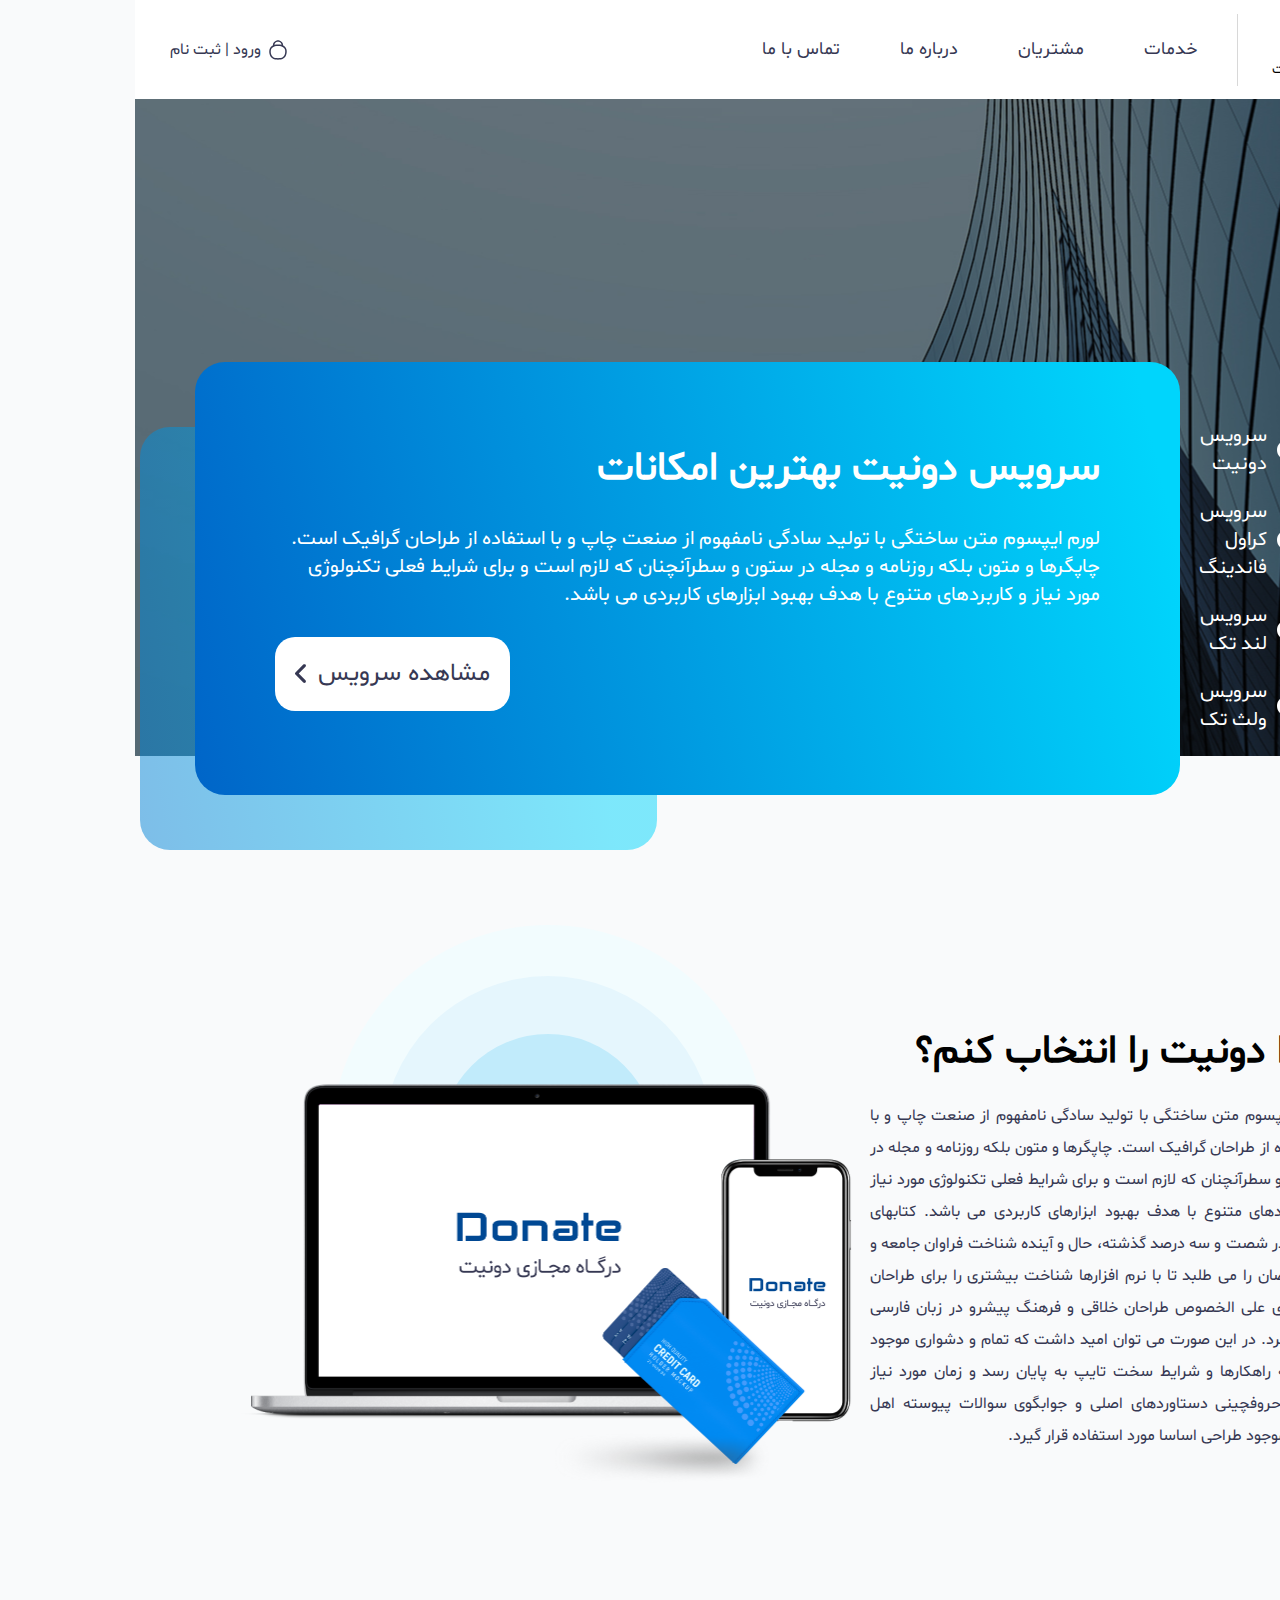
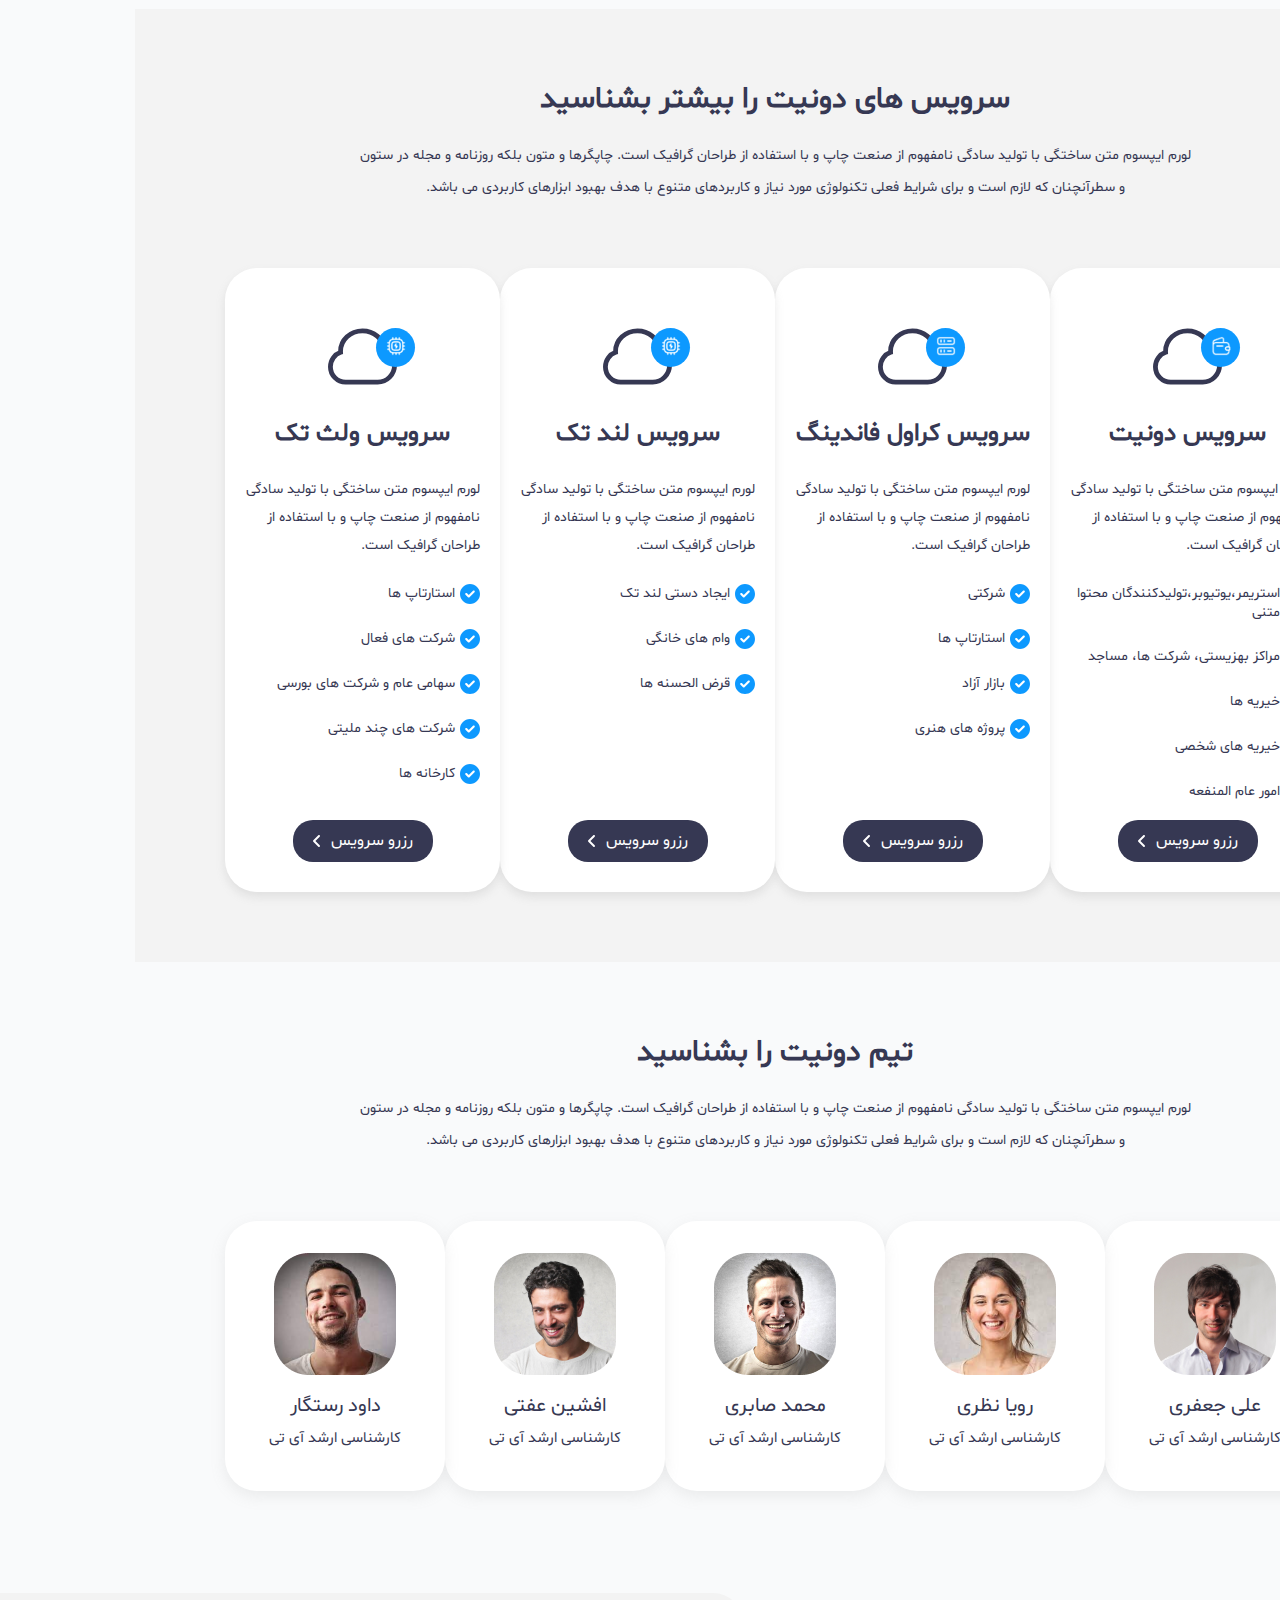
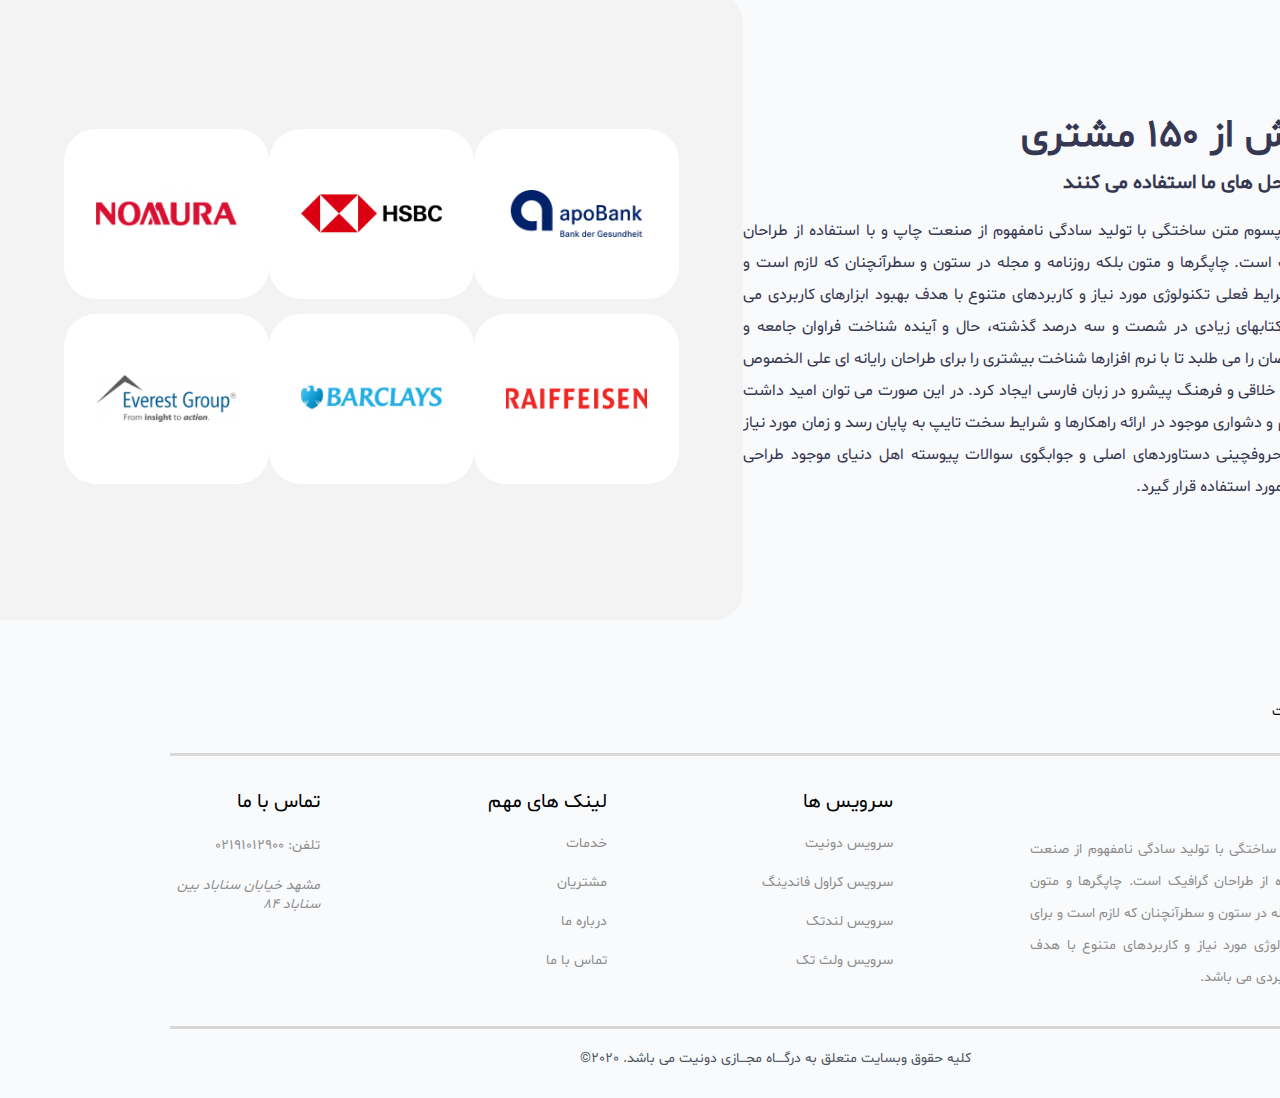
==== commit 8a00f3f3: "Completion of the login page" ====
--- a/index.html
+++ b/index.html
@@ -104,14 +104,7 @@
         <div class="about-image">
           <div class="image-device">
             <img src="./assets/images/about.png" alt="about-image" />
-            <div class="overlay overlay-laptop"></div>
-            <div class="overlay overlay-phone"></div>
-          </div>
-          <img
-            src="./assets/images/Fx-1.png"
-            alt="about-image"
-            class="fx-image"
-          />
+          </div>
           <div class="about-shape">
             <span></span>
             <span></span>
@@ -132,161 +125,172 @@
         </p>
         <div class="service-items">
           <div class="service-item">
-            <div class="service-icon">
-              <img src="./assets/images/services/cloud.svg" alt="cloud" />
-              <div class="overlay-icon">
-                <img
-                  src="./assets/images/services/empty-wallet.png"
-                  alt="icon-wallet"
-                />
-              </div>
-            </div>
-            <h4 class="service-title">سرویس دونیت</h4>
-            <p class="service-desc">
-              لورم ایپسوم متن ساختگی با تولید سادگی نامفهوم از صنعت چاپ و با
-              استفاده از طراحان گرافیک است.
-            </p>
-            <div class="service-features">
-              <ul>
-                <li class="feature-item">
-                  <i class="fa-solid fa-circle-check feature-icon"></i>
-                  <span>استریمر،یوتیوبر،تولیدکنندگان محتوا متنی</span>
-                </li>
-                <li class="feature-item">
-                  <i class="fa-solid fa-circle-check feature-icon"></i>
-                  <span>مراکز بهزیستی، شرکت ها، مساجد</span>
-                </li>
-                <li class="feature-item">
-                  <i class="fa-solid fa-circle-check feature-icon"></i>
-                  <span>خیریه ها</span>
-                </li>
-                <li class="feature-item">
-                  <i class="fa-solid fa-circle-check feature-icon"></i>
-                  <span>خیریه های شخصی</span>
-                </li>
-                <li class="feature-item">
-                  <i class="fa-solid fa-circle-check feature-icon"></i>
-                  <span>امور عام المنفعه</span>
-                </li>
-              </ul>
+            <div class="service-item-content">
+              <div class="service-icon">
+                <img src="./assets/images/services/cloud.svg" alt="cloud" />
+                <div class="overlay-icon">
+                  <img
+                    src="./assets/images/services/empty-wallet.png"
+                    alt="icon-wallet"
+                  />
+                </div>
+              </div>
+              <h4 class="service-title">سرویس دونیت</h4>
+              <p class="service-desc">
+                لورم ایپسوم متن ساختگی با تولید سادگی نامفهوم از صنعت چاپ و با
+                استفاده از طراحان گرافیک است.
+              </p>
+              <div class="service-features">
+                <ul>
+                  <li class="feature-item">
+                    <i class="fa-solid fa-circle-check feature-icon"></i>
+                    <span>استریمر،یوتیوبر،تولیدکنندگان محتوا متنی</span>
+                  </li>
+                  <li class="feature-item">
+                    <i class="fa-solid fa-circle-check feature-icon"></i>
+                    <span>مراکز بهزیستی، شرکت ها، مساجد</span>
+                  </li>
+                  <li class="feature-item">
+                    <i class="fa-solid fa-circle-check feature-icon"></i>
+                    <span>خیریه ها</span>
+                  </li>
+                  <li class="feature-item">
+                    <i class="fa-solid fa-circle-check feature-icon"></i>
+                    <span>خیریه های شخصی</span>
+                  </li>
+                  <li class="feature-item">
+                    <i class="fa-solid fa-circle-check feature-icon"></i>
+                    <span>امور عام المنفعه</span>
+                  </li>
+                </ul>
+              </div>
             </div>
             <a href="#" class="btn-service"
               >رزرو سرویس <i class="fa-solid fa-angle-left"></i
             ></a>
           </div>
           <div class="service-item">
-            <div class="service-icon">
-              <img src="./assets/images/services/cloud.svg" alt="cloud" />
-              <div class="overlay-icon">
-                <img
-                  src="./assets/images/services/driver.png"
-                  alt="icon-wallet"
-                />
-              </div>
-            </div>
-            <h4 class="service-title">سرویس کراول فاندینگ</h4>
-            <p class="service-desc">
-              لورم ایپسوم متن ساختگی با تولید سادگی نامفهوم از صنعت چاپ و با
-              استفاده از طراحان گرافیک است.
-            </p>
-            <div class="service-features">
-              <ul>
-                <li class="feature-item">
-                  <i class="fa-solid fa-circle-check feature-icon"></i>
-                  <span>شرکتی</span>
-                </li>
-                <li class="feature-item">
-                  <i class="fa-solid fa-circle-check feature-icon"></i>
-                  <span>استارتاپ ها</span>
-                </li>
-                <li class="feature-item">
-                  <i class="fa-solid fa-circle-check feature-icon"></i>
-                  <span>بازار آزاد</span>
-                </li>
-                <li class="feature-item">
-                  <i class="fa-solid fa-circle-check feature-icon"></i>
-                  <span>پروژه های هنری</span>
-                </li>
-              </ul>
-            </div>
+            <div class="service-item-content">
+              <div class="service-icon">
+                <img src="./assets/images/services/cloud.svg" alt="cloud" />
+                <div class="overlay-icon">
+                  <img
+                    src="./assets/images/services/driver.png"
+                    alt="icon-wallet"
+                  />
+                </div>
+              </div>
+              <h4 class="service-title">سرویس کراول فاندینگ</h4>
+              <p class="service-desc">
+                لورم ایپسوم متن ساختگی با تولید سادگی نامفهوم از صنعت چاپ و با
+                استفاده از طراحان گرافیک است.
+              </p>
+              <div class="service-features">
+                <ul>
+                  <li class="feature-item">
+                    <i class="fa-solid fa-circle-check feature-icon"></i>
+                    <span>شرکتی</span>
+                  </li>
+                  <li class="feature-item">
+                    <i class="fa-solid fa-circle-check feature-icon"></i>
+                    <span>استارتاپ ها</span>
+                  </li>
+                  <li class="feature-item">
+                    <i class="fa-solid fa-circle-check feature-icon"></i>
+                    <span>بازار آزاد</span>
+                  </li>
+                  <li class="feature-item">
+                    <i class="fa-solid fa-circle-check feature-icon"></i>
+                    <span>پروژه های هنری</span>
+                  </li>
+                </ul>
+              </div>
+            </div>
+
             <a href="#" class="btn-service"
               >رزرو سرویس <i class="fa-solid fa-angle-left"></i
             ></a>
           </div>
           <div class="service-item">
-            <div class="service-icon">
-              <img src="./assets/images/services/cloud.svg" alt="cloud" />
-              <div class="overlay-icon">
-                <img
-                  src="./assets/images/services/cpu-charge.png"
-                  alt="icon-wallet"
-                />
-              </div>
-            </div>
-            <h4 class="service-title">سرویس لند تک</h4>
-            <p class="service-desc">
-              لورم ایپسوم متن ساختگی با تولید سادگی نامفهوم از صنعت چاپ و با
-              استفاده از طراحان گرافیک است.
-            </p>
-            <div class="service-features">
-              <ul>
-                <li class="feature-item">
-                  <i class="fa-solid fa-circle-check feature-icon"></i>
-                  <span>ایجاد دستی لند تک</span>
-                </li>
-                <li class="feature-item">
-                  <i class="fa-solid fa-circle-check feature-icon"></i>
-                  <span>وام های خانگی</span>
-                </li>
-                <li class="feature-item">
-                  <i class="fa-solid fa-circle-check feature-icon"></i>
-                  <span>قرض الحسنه ها</span>
-                </li>
-              </ul>
-            </div>
+            <div class="service-item-content">
+              <div class="service-icon">
+                <img src="./assets/images/services/cloud.svg" alt="cloud" />
+                <div class="overlay-icon">
+                  <img
+                    src="./assets/images/services/cpu-charge.png"
+                    alt="icon-wallet"
+                  />
+                </div>
+              </div>
+              <h4 class="service-title">سرویس لند تک</h4>
+              <p class="service-desc">
+                لورم ایپسوم متن ساختگی با تولید سادگی نامفهوم از صنعت چاپ و با
+                استفاده از طراحان گرافیک است.
+              </p>
+              <div class="service-features">
+                <ul>
+                  <li class="feature-item">
+                    <i class="fa-solid fa-circle-check feature-icon"></i>
+                    <span>ایجاد دستی لند تک</span>
+                  </li>
+                  <li class="feature-item">
+                    <i class="fa-solid fa-circle-check feature-icon"></i>
+                    <span>وام های خانگی</span>
+                  </li>
+                  <li class="feature-item">
+                    <i class="fa-solid fa-circle-check feature-icon"></i>
+                    <span>قرض الحسنه ها</span>
+                  </li>
+                </ul>
+              </div>
+            </div>
+
             <a href="#" class="btn-service"
               >رزرو سرویس <i class="fa-solid fa-angle-left"></i
             ></a>
           </div>
           <div class="service-item">
-            <div class="service-icon">
-              <img src="./assets/images/services/cloud.svg" alt="cloud" />
-              <div class="overlay-icon">
-                <img
-                  src="./assets/images/services/cpu-charge.png"
-                  alt="icon-wallet"
-                />
-              </div>
-            </div>
-            <h4 class="service-title">سرویس ولث تک</h4>
-            <p class="service-desc">
-              لورم ایپسوم متن ساختگی با تولید سادگی نامفهوم از صنعت چاپ و با
-              استفاده از طراحان گرافیک است.
-            </p>
-            <div class="service-features">
-              <ul>
-                <li class="feature-item">
-                  <i class="fa-solid fa-circle-check feature-icon"></i>
-                  <span>استارتاپ ها</span>
-                </li>
-                <li class="feature-item">
-                  <i class="fa-solid fa-circle-check feature-icon"></i>
-                  <span>شرکت های فعال</span>
-                </li>
-                <li class="feature-item">
-                  <i class="fa-solid fa-circle-check feature-icon"></i>
-                  <span>سهامی عام و شرکت های بورسی</span>
-                </li>
-                <li class="feature-item">
-                  <i class="fa-solid fa-circle-check feature-icon"></i>
-                  <span>شرکت های چند ملیتی</span>
-                </li>
-                <li class="feature-item">
-                  <i class="fa-solid fa-circle-check feature-icon"></i>
-                  <span>کارخانه ها</span>
-                </li>
-              </ul>
-            </div>
+            <div class="service-item-content">
+              <div class="service-icon">
+                <img src="./assets/images/services/cloud.svg" alt="cloud" />
+                <div class="overlay-icon">
+                  <img
+                    src="./assets/images/services/cpu-charge.png"
+                    alt="icon-wallet"
+                  />
+                </div>
+              </div>
+              <h4 class="service-title">سرویس ولث تک</h4>
+              <p class="service-desc">
+                لورم ایپسوم متن ساختگی با تولید سادگی نامفهوم از صنعت چاپ و با
+                استفاده از طراحان گرافیک است.
+              </p>
+              <div class="service-features">
+                <ul>
+                  <li class="feature-item">
+                    <i class="fa-solid fa-circle-check feature-icon"></i>
+                    <span>استارتاپ ها</span>
+                  </li>
+                  <li class="feature-item">
+                    <i class="fa-solid fa-circle-check feature-icon"></i>
+                    <span>شرکت های فعال</span>
+                  </li>
+                  <li class="feature-item">
+                    <i class="fa-solid fa-circle-check feature-icon"></i>
+                    <span>سهامی عام و شرکت های بورسی</span>
+                  </li>
+                  <li class="feature-item">
+                    <i class="fa-solid fa-circle-check feature-icon"></i>
+                    <span>شرکت های چند ملیتی</span>
+                  </li>
+                  <li class="feature-item">
+                    <i class="fa-solid fa-circle-check feature-icon"></i>
+                    <span>کارخانه ها</span>
+                  </li>
+                </ul>
+              </div>
+            </div>
+
             <a href="#" class="btn-service"
               >رزرو سرویس <i class="fa-solid fa-angle-left"></i
             ></a>
@@ -447,7 +451,7 @@
         </div>
       </div>
       <div class="copyright">
-        <p>کلیه حقوق وبسایت متعلق به  درگــــاه مجـــازی دونیت می باشد.  2020©</p>
+        <p>کلیه حقوق وبسایت متعلق به درگــــاه مجـــازی دونیت می باشد. 2020©</p>
       </div>
     </footer>
     <!-- end footer -->
--- a/styles/main.css
+++ b/styles/main.css
@@ -1,114 +1,16 @@
-/* Persian Font */
-@font-face {
-  font-family: "shabnam";
-  src: url("../assets/fonts/Shabnam-FD.eot") format("eot"),
-    url("../assets/fonts/Shabnam-FD.ttf") format("ttf"),
-    url("../assets/fonts/Shabnam-FD.woff") format("woff");
-}
-
-/* colors */
-:root {
-  --color-body: #f9fafb;
-  --color-white: #fff;
-  --color-gray: #d8d8d8;
-  --color-gray-2: #e5e5e5;
-  --color-gray-3: #f3f3f3;
-  --color-blue-dark: #363853;
-  --color-blue: #004893;
-  --color-blue-icon: #0d99ff;
-  --color-white-2: #f2fcfe;
-  --color-blue-light: #e5f6fd;
-  --color-blue-light-2: #c1ebfb;
-  --color-footer: #8E8E8E;
-  --color-coptyright: #4B5563;
-}
-
-/* ===== Reset css ===== */
-* {
-  padding: 0;
-  margin: 0;
-  box-sizing: border-box;
-  font-family: "shabnam";
-}
-body {
-  direction: rtl;
-  background-color: var(--color-body);
-}
-a {
-  text-decoration: none;
-}
-li {
-  list-style: none;
-}
-section:not(.section-slide) {
-  padding: 70px 80px;
+@import "./reset.css";
+@import "./colors.css";
+@import "./header.css";
+@import "./footer.css";
+
+section:not(.section-slide, .section-header-service) {
+  padding: 70px 90px;
 }
 .section-title {
   font-size: 30px;
   color: var(--color-blue-dark);
   padding-bottom: 20px;
   text-align: center;
-}
-
-/* ===== Header styles ===== */
-.header {
-  background-color: var(--color-white);
-  height: 99px;
-  display: flex;
-  align-items: center;
-  justify-content: space-between;
-}
-.header-right {
-  display: flex;
-  align-items: center;
-}
-.logo {
-  text-align: center;
-  padding: 20px 35px;
-  position: relative;
-}
-.logo::after {
-  position: absolute;
-  content: "";
-  width: 1px;
-  height: 72px;
-  top: 50%;
-  left: 0;
-  transform: translateY(-50%);
-  background-color: var(--color-gray);
-}
-.logo-text {
-  font-size: 29px;
-  color: var(--color-blue);
-  font-weight: bold;
-}
-.logo-desc {
-  font-size: 14px;
-}
-.navbar ul {
-  display: flex;
-  align-items: center;
-}
-.nav-link {
-  margin-right: 20px;
-}
-.nav-link a {
-  display: inline-block;
-  padding: 5px 20px;
-  color: var(--color-blue-dark);
-  font-size: 18px;
-}
-.register-login {
-  padding: 0 35px;
-}
-.register-login a {
-  display: flex;
-  align-items: center;
-  column-gap: 8px;
-  padding: 20px 0;
-}
-.register-login a span {
-  color: var(--color-blue-dark);
 }
 
 /* ===== Slide section styles ===== */
@@ -218,7 +120,7 @@
 
 /* ===== About section styles ===== */
 .section-about {
-  margin-top: 14rem;
+  margin-top: 10rem;
   display: flex;
   align-items: center;
   justify-content: space-between;
@@ -243,32 +145,16 @@
 }
 .image-device {
   position: relative;
+  margin-top: 5rem;
 }
 .about-image img {
-  width: 100%;
-}
-.image-device .overlay {
-  position: absolute;
-  background-color: var(--color-white);
-}
-.image-device .overlay-laptop {
-  width: 435px;
-  height: 271px;
-  top: 10%;
-  left: 14.5%;
-}
-.about-image .fx-image {
-  position: absolute;
-  width: 202px;
-  height: 196px;
-  right: 10%;
-  top: 53%;
+  width: 645px;
 }
 .about-shape {
   position: absolute;
   width: 434px;
   height: 434px;
-  top: -30%;
+  top: -12%;
   right: 50%;
   transform: translateX(50%);
   z-index: -1;
@@ -301,7 +187,7 @@
 
 /* ===== Services section styles ===== */
 .section-services {
-  margin-top: 8rem;
+  margin-top: 3rem;
   background-color: var(--color-gray-3);
   display: flex;
   flex-direction: column;
@@ -321,7 +207,7 @@
   margin-top: 4rem;
 }
 .service-item {
-  width: 322px;
+  width: 332px;
   height: 624px;
   background-color: var(--color-white);
   border-radius: 32px;
@@ -331,6 +217,12 @@
   align-items: center;
   justify-content: space-between;
   padding: 60px 20px 30px 20px;
+}
+.service-item-content {
+  display: flex;
+  flex-direction: column;
+  align-items: center;
+  row-gap: 25px;
 }
 .service-item .service-icon {
   position: relative;
@@ -507,74 +399,78 @@
   width: 100%;
 }
 
-/* ===== Footer styles */
-.footer {
-  padding: 10px 35px;
-}
-.footer-title {
-  padding: 2rem 0;
-  border-bottom: 3px solid var(--color-gray);
-}
-.footer-columns {
-  margin-top: 2rem;
-  padding-bottom: 2rem;
-  display: flex;
-  justify-content: space-between;
-  border-bottom: 3px solid var(--color-gray);
-}
-.col-about {
-  width: 350px;
-}
-.footer-col-title {
-  font-size: 20px;
-  font-weight: 500;
-}
-.footer-col-text {
-  font-size: 14px;
-  line-height: 32px;
-  color: var(--color-footer);
-  margin-top: 18px;
-  text-align: justify;
-}
-.footer-service-list,
-.footer-links-list {
-  margin-top: 18px;
-  display: flex;
-  flex-direction: column;
+/* ========== Service Page ========== */
+/* .section-header-service {
+  width: 100%;
+  height: 658px;
+  padding: 20px 35px;
+  background: linear-gradient(-130deg, #0065c8 0%, #00d5fc 95.83%);
+  display: flex;
+  flex-direction: column;
+  justify-content: space-between;
+}
+.path-page {
+  font-size: 15px;
+  color: var(--color-white);
+}
+.path-page span a {
+  color: var(--color-white);
+}
+.header-service {
+  display: flex;
+  transform: translateY(12%);
+}
+.header-service-text {
+  width: 50%;
+  padding: 3rem;
+  display: flex;
+  flex-direction: column;
+  align-items: flex-start;
   row-gap: 20px;
 }
-.footer-service-list li,
-.footer-links-list li {
-  color: var(--color-footer);
-  font-size: 14px;
-}
-.col-services,
-.col-links,
-.col-contact {
-  width: 150px;
-}
-.footer-links-list li a {
-  display: block;
-  color: var(--color-footer);
-}
-.info-col-contact {
-  margin-top: 18px;
-  display: flex;
-  flex-direction: column;
-  row-gap: 20px;
-}
-.info-col-contact li span,
-  .info-col-contact li address {
-  color: var(--color-footer);
-  font-size: 14px;
-}
-
-/* ===== Copyright styles */
-.copyright {
-  padding: 20px 10px;
-  text-align: center;
-}
-.copyright p {
-  font-size: 14px;
-  color: var(--color-coptyright);
-}+.header-service-title {
+  font-size: 48px;
+  color: var(--color-white);
+  font-weight: 700;
+}
+.header-service-desc {
+  color: var(--color-white);
+  font-size: 27px;
+  font-weight: 400;
+  line-height: 50px;
+}
+.header-service-image {
+  width: 50%;
+}
+.header-service-image img {
+  width: 690px;
+}
+.btn-more-read {
+  display: inline-flex;
+  align-items: center;
+  align-self: flex-end;
+  column-gap: 10px;
+  background-color: var(--color-white);
+  border-radius: 20px;
+  padding: 13px;
+  color: var(--color-blue-dark);
+  font-size: 16px;
+} */
+
+/* ===== Detail service ===== */
+/* .section-detail-service {
+  margin-top: 4rem;
+}
+.detail-service-box {
+  display: flex;
+  align-items: flex-end;
+  column-gap: 10px;
+}
+.detail-service-icon {
+  position: relative;
+}
+.detail-title {
+  font-size: 30px;
+  color: var(--color-blue-dark);
+  font-weight: 700;
+} */
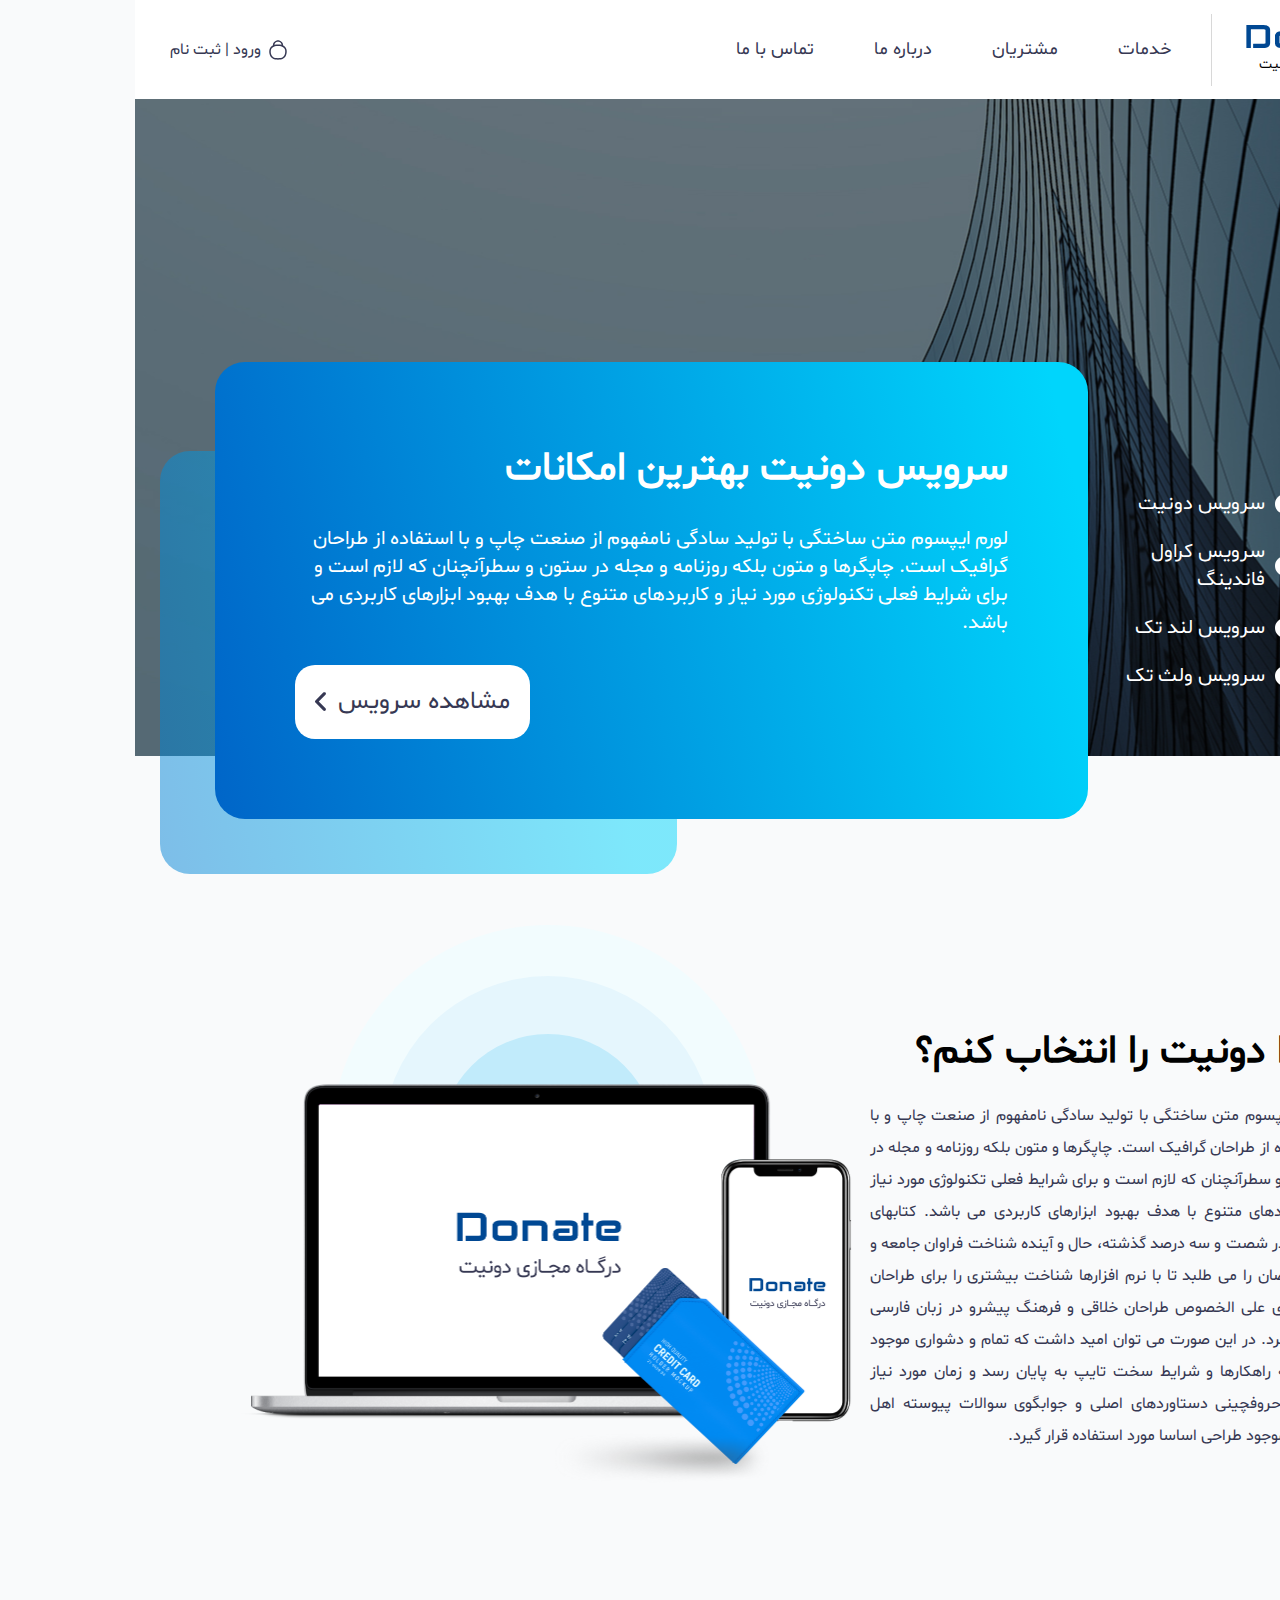
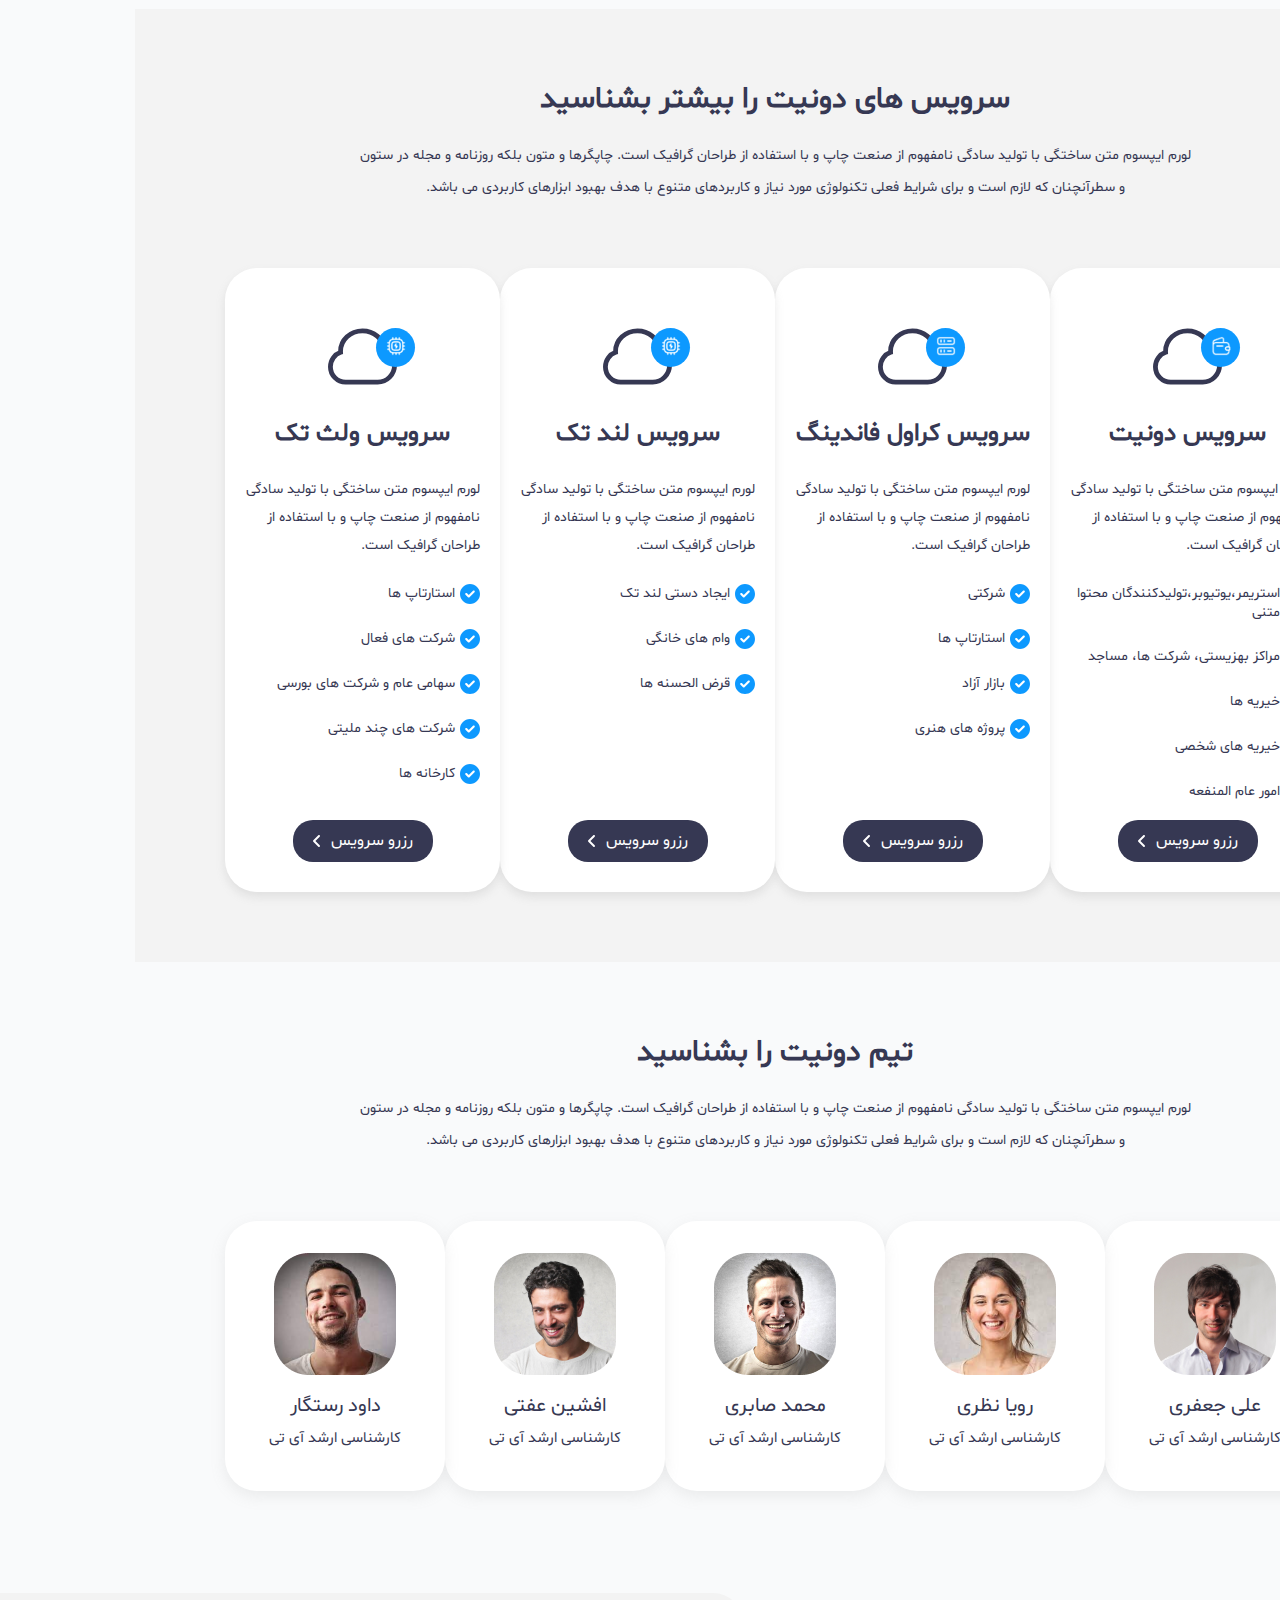
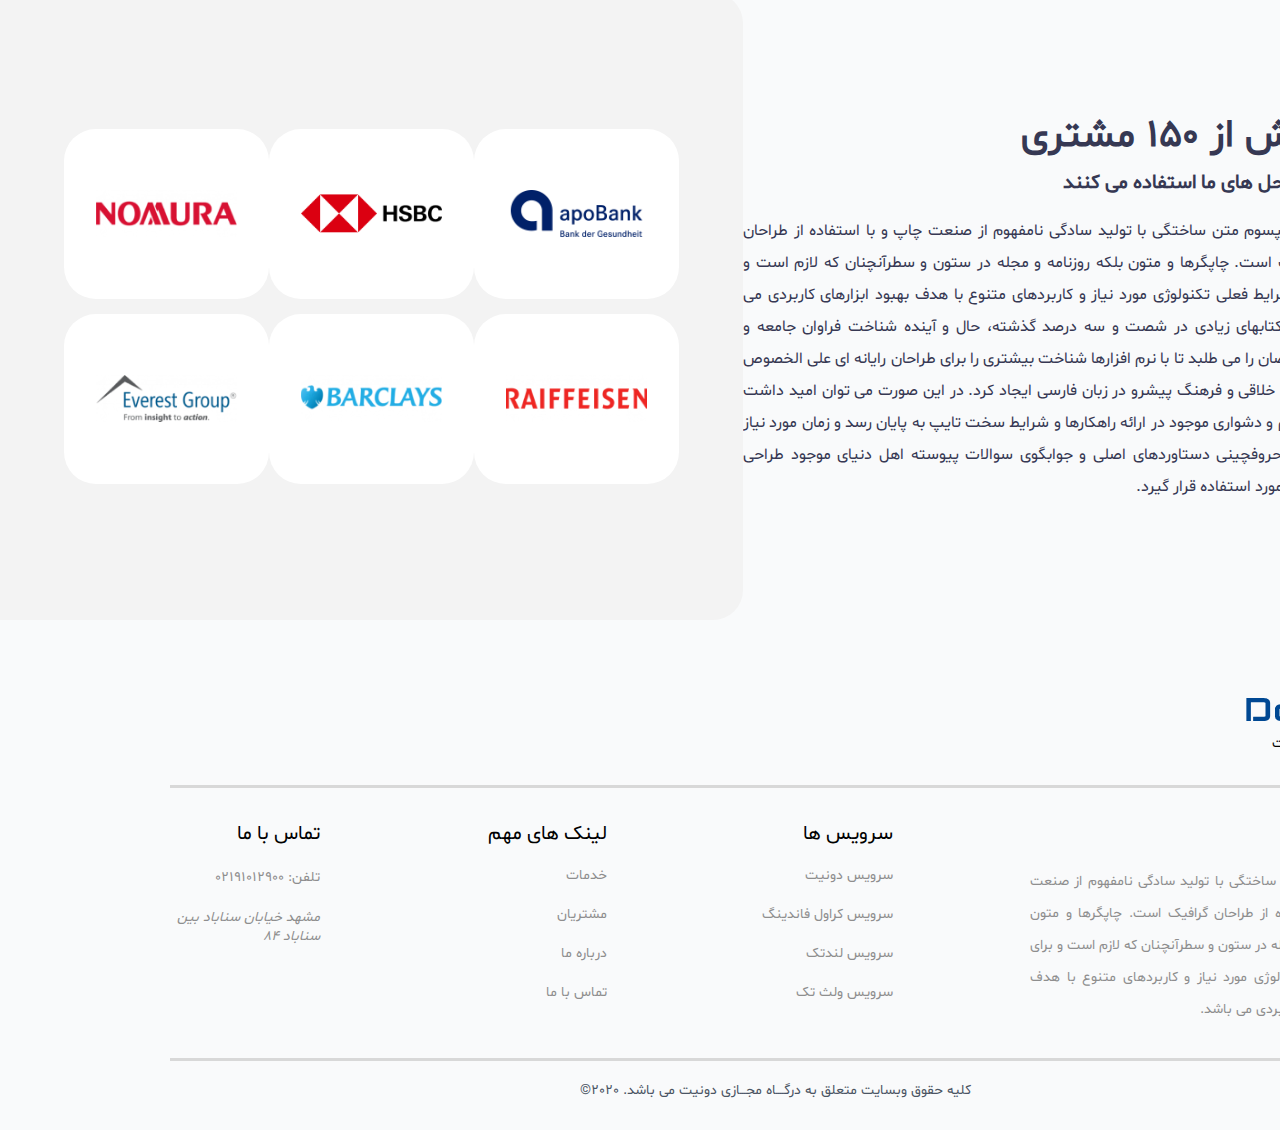
==== commit 9ab1b10f: "Added service page to project" ====
--- a/index.html
+++ b/index.html
@@ -15,7 +15,7 @@
     <header class="header">
       <div class="header-right">
         <div class="logo">
-          <h1 class="logo-text">Donate</h1>
+          <a href="index.html"><img src="./assets/images/logo.png" alt=""></a>
           <p class="logo-desc">درگاه مجازی دونیت</p>
         </div>
         <nav class="navbar">
@@ -24,8 +24,19 @@
             <li class="nav-link"><a href="#">مشتریان</a></li>
             <li class="nav-link"><a href="#">درباره ما</a></li>
             <li class="nav-link"><a href="#">تماس با ما</a></li>
+            <div class="register-login">
+              <a href="#">
+                <img src="./assets/images/icon-register.svg" alt="icon-register" />
+                <span class="register-title">ورود | ثبت نام</span>
+              </a>
+            </div>
           </ul>
         </nav>
+        <div class="menu-bars">
+          <span></span>
+          <span></span>
+          <span></span>
+        </div>
       </div>
       <div class="register-login">
         <a href="#">
@@ -411,7 +422,7 @@
     <!-- start footer -->
     <footer class="footer">
       <div class="footer-title">
-        <h1 class="logo-text">Donate</h1>
+        <h1 class="logo-text"><img src="./assets/images/logo.png" alt=""></h1>
         <p class="logo-desc">درگاه مجازی دونیت</p>
       </div>
       <div class="footer-columns">
@@ -458,5 +469,6 @@
 
     <!-- script icons -->
     <script src="./assets/icons/all.min.js"></script>
+    <script src="./scripts/app.js"></script>
   </body>
 </html>
--- a/styles/main.css
+++ b/styles/main.css
@@ -68,8 +68,8 @@
 
 .slide-items-box {
   position: relative;
-  width: 985px;
-  height: 433px;
+  max-width: 985px;
+  min-height: 433px;
   padding: 5rem;
   background: linear-gradient(76.79deg, #0065c8 0%, #00d5fc 95.83%);
   border-radius: 30px;
@@ -279,7 +279,9 @@
   width: 20px;
   height: 20px;
 }
-.btn-service {
+.btn-service,
+.btn-detail-service,
+.btn-get-validity {
   background-color: var(--color-blue-dark);
   border-radius: 20px;
   padding: 10px 20px;
@@ -399,32 +401,30 @@
   width: 100%;
 }
 
-/* ========== Service Page ========== */
-/* .section-header-service {
-  width: 100%;
+/* ========== Service Page ===========  */
+.section-header-service {
   height: 658px;
-  padding: 20px 35px;
-  background: linear-gradient(-130deg, #0065c8 0%, #00d5fc 95.83%);
-  display: flex;
-  flex-direction: column;
-  justify-content: space-between;
+  background: linear-gradient(-76.79deg, #0065c8 0%, #00d5fc 95.83%);
 }
 .path-page {
-  font-size: 15px;
+  padding: 14px 35px;
   color: var(--color-white);
 }
 .path-page span a {
   color: var(--color-white);
+  font-size: 16px;
 }
 .header-service {
   display: flex;
-  transform: translateY(12%);
+  justify-content: space-between;
+  transform: translateY(180px);
+  padding: 0 70px;
 }
 .header-service-text {
-  width: 50%;
-  padding: 3rem;
-  display: flex;
-  flex-direction: column;
+  width: 620px;
+  display: flex;
+  flex-direction: column;
+  justify-content: center;
   align-items: flex-start;
   row-gap: 20px;
 }
@@ -434,43 +434,323 @@
   font-weight: 700;
 }
 .header-service-desc {
-  color: var(--color-white);
   font-size: 27px;
-  font-weight: 400;
-  line-height: 50px;
-}
-.header-service-image {
-  width: 50%;
-}
-.header-service-image img {
-  width: 690px;
+  color: var(--color-white);
 }
 .btn-more-read {
-  display: inline-flex;
-  align-items: center;
+  background-color: var(--color-white);
+  border-radius: 20px;
+  padding: 11px 14px;
+  color: var(--color-blue-dark);
+  display: flex;
+  align-items: center;
+  column-gap: 10px;
   align-self: flex-end;
-  column-gap: 10px;
-  background-color: var(--color-white);
-  border-radius: 20px;
-  padding: 13px;
+}
+
+/* detail service */
+.section-detail-service {
+  display: flex;
+  margin-top: 2rem;
+  padding: 0 90px !important;
+}
+.detail-service-image {
+  position: relative;
+}
+.detail-service-image::before {
+  position: absolute;
+  content: "";
+  width: 587px;
+  height: 587px;
+  background: linear-gradient(-76.79deg, #0065c8 0%, #00d5fc 95.83%);
+  border-radius: 50%;
+  top: 10%;
+  right: -180px;
+  transform: rotate(-30deg);
+  z-index: -1;
+}
+.service-image {
+  z-index: 1000;
+  height: 0;
+}
+.service-image:first-child {
+  transform: translateX(-25%);
+}
+.service-image:nth-child(2) {
+  transform: translate(-70%, 330px);
+}
+.service-image:last-child {
+  width: 170px;
+  height: 170px;
+  background-color: var(--color-white);
+  border-radius: 50%;
+  display: flex;
+  align-items: center;
+  justify-content: center;
+  transform: translate(-50%, 210%);
+}
+.detail-service-text {
+  padding: 80px 250px 0 0;
+  display: flex;
+  flex-direction: column;
+}
+.detail-service-title {
+  font-size: 30px;
+  color: var(--color-blue-dark);
+  font-weight: 700;
+}
+.detail-service-desc {
   color: var(--color-blue-dark);
   font-size: 16px;
-} */
-
-/* ===== Detail service ===== */
-/* .section-detail-service {
-  margin-top: 4rem;
-}
-.detail-service-box {
+  line-height: 32px;
+  margin-top: 10px;
+}
+.detail-service-list {
+  display: flex;
+  justify-content: space-between;
+  column-gap: 174px;
+  margin: 74px 0;
+}
+.btn-detail-service {
+  align-self: flex-end;
+}
+
+/* work service */
+.section-work-service {
+  display: flex;
+  justify-content: space-between;
+  padding: 120px 90px !important;
+}
+.work-service-text {
+  width: 60%;
+  display: flex;
+  flex-direction: column;
+  justify-content: center;
+}
+.work-service-title {
   display: flex;
   align-items: flex-end;
   column-gap: 10px;
-}
-.detail-service-icon {
-  position: relative;
-}
-.detail-title {
+  color: var(--color-blue-dark);
   font-size: 30px;
-  color: var(--color-blue-dark);
+}
+.work-service-desc {
+  color: var(--color-blue-dark);
+  line-height: 32px;
+  text-align: justify;
+  margin: 25px 0;
+}
+.work-service-btns {
+  display: flex;
+  justify-content: flex-end;
+  align-items: center;
+  column-gap: 20px;
+}
+.btn-register-store {
+  border-radius: 20px;
+  padding: 10px 20px;
+  color: var(--color-white);
+  background-color: var(--color-blue-icon);
+}
+
+.work-service-form-container {
+  width: 40%;
+  display: flex;
+  justify-content: flex-end;
+}
+.service-form {
+  width: 420px;
+  padding: 57px 20px;
+  border-radius: 20px;
+  background-color: var(--color-white);
+  box-shadow: 0px 4px 15px rgba(142, 142, 142, 0.15);
+}
+.work-service-form {
+  margin-top: 56px;
+  display: flex;
+  flex-direction: column;
+  align-items: flex-end;
+  row-gap: 22px;
+}
+.work-service-form-title {
+  font-size: 25px;
   font-weight: 700;
-} */
+  color: var(--color-blue-dark);
+}
+.work-service-form-desc {
+  font-size: 14px;
+  line-height: 28px;
+  color: #4a545e;
+  margin-top: 6px;
+}
+.work-service-form .form-control {
+  position: relative;
+  width: 100%;
+}
+.work-service-input,
+.textarea {
+  width: 100%;
+  height: 50px;
+  background-color: var(--color-white);
+  border-radius: 5px;
+  border: 1px solid var(--color-gray);
+  padding: 2px 20px;
+  outline: none;
+  font-size: 16px;
+}
+.form-placeholder {
+  position: absolute;
+  right: 10px;
+  top: -12%;
+  padding: 0 10px;
+  background-color: var(--color-white);
+  font-size: 13px;
+  color: var(--color-blue-dark);
+}
+.form-group {
+  width: 100%;
+  display: flex;
+  justify-content: space-between;
+}
+.form-group .form-control {
+  width: 48%;
+}
+.textarea {
+  height: 100px !important;
+  resize: none;
+  padding-top: 15px !important;
+}
+.btn-submit-service-form {
+  background-color: var(--color-blue-dark);
+  border-radius: 20px;
+  color: var(--color-white);
+  font-size: 16px;
+  border: none;
+  display: flex;
+  align-items: center;
+  justify-content: flex-end;
+  column-gap: 6px;
+  padding: 11px 16px;
+}
+
+/* vision */
+.section-vision {
+  position: relative;
+  height: 482px;
+  display: flex;
+  align-items: center;
+  justify-content: center;
+  margin-top: 6rem;
+}
+.overlay-blue {
+  position: absolute;
+  right: 50%;
+  transform: translateX(50%);
+  opacity: 0.5;
+  border-radius: 30px;
+  z-index: -1;
+}
+.overlay-1 {
+  width: 518px;
+  height: 482px;
+  background: linear-gradient(-76.79deg, #0065c8 0%, #00d5fc 95.83%);
+}
+.overlay-2 {
+  width: 609px;
+  height: 347px;
+  transform: translate(35%, -10%);
+  background: linear-gradient(-80.8deg, #0065c8 -27.72%, #00d5fc 81.62%);
+}
+.box-vision {
+  width: 1200px;
+  height: 350px;
+  padding: 55px;
+  background-color: var(--color-black-2);
+  border-radius: 20px;
+  display: flex;
+  justify-content: space-between;
+  column-gap: 90px;
+}
+.vision-title {
+  font-size: 35px;
+  font-weight: 700;
+  color: var(--color-white);
+}
+.vision-right-text {
+  width: 260px;
+  display: flex;
+  align-items: center;
+}
+.vision-left-text {
+  display: flex;
+  flex-direction: column;
+  justify-content: space-between;
+}
+.vision-left-text > div {
+  display: flex;
+  align-items: center;
+  column-gap: 35px;
+}
+.vision-left-text > div img {
+  width: 34px;
+  height: 34px;
+}
+.vision-desc {
+  font-size: 18px;
+  color: var(--color-white);
+  line-height: 45px;
+}
+
+
+/* ========== Media Queries ==========_ */
+@media only screen and (max-width: 991px) {
+  .slide-container {
+    top: 30%;
+  }
+  .title-slide-box {
+    font-size: 33px;
+  }
+  .slide-box-desc,
+  .btn-more-service {
+    font-size: 18px;
+  }
+  .slide-items-box {
+    max-width: 690px;
+    padding: 3rem;
+  }
+  .slide-links ul li {
+    font-size: 18px;
+  }
+}
+@media only screen and (max-width: 768px) {
+  .slide-container {
+    flex-direction: column;
+    row-gap: 15px;
+    top: 25%;
+    padding: 0 40px;
+  }
+  .title-slide-box {
+    font-size: 28px;
+  }
+  .slide-box-desc,
+  .btn-more-service {
+    font-size: 17px;
+  }
+  .slide-items-box::after {
+    width: 110%;
+    left: 50%;
+    transform: translateX(-50%);
+  }
+}
+@media only screen and (max-width: 576px) {
+  .slide-container {
+    top: 20%;
+  }
+  .title-slide-box {
+    font-size: 25px;
+  }
+  .slide-box-desc,
+  .btn-more-service {
+    font-size: 15px;
+  }
+}
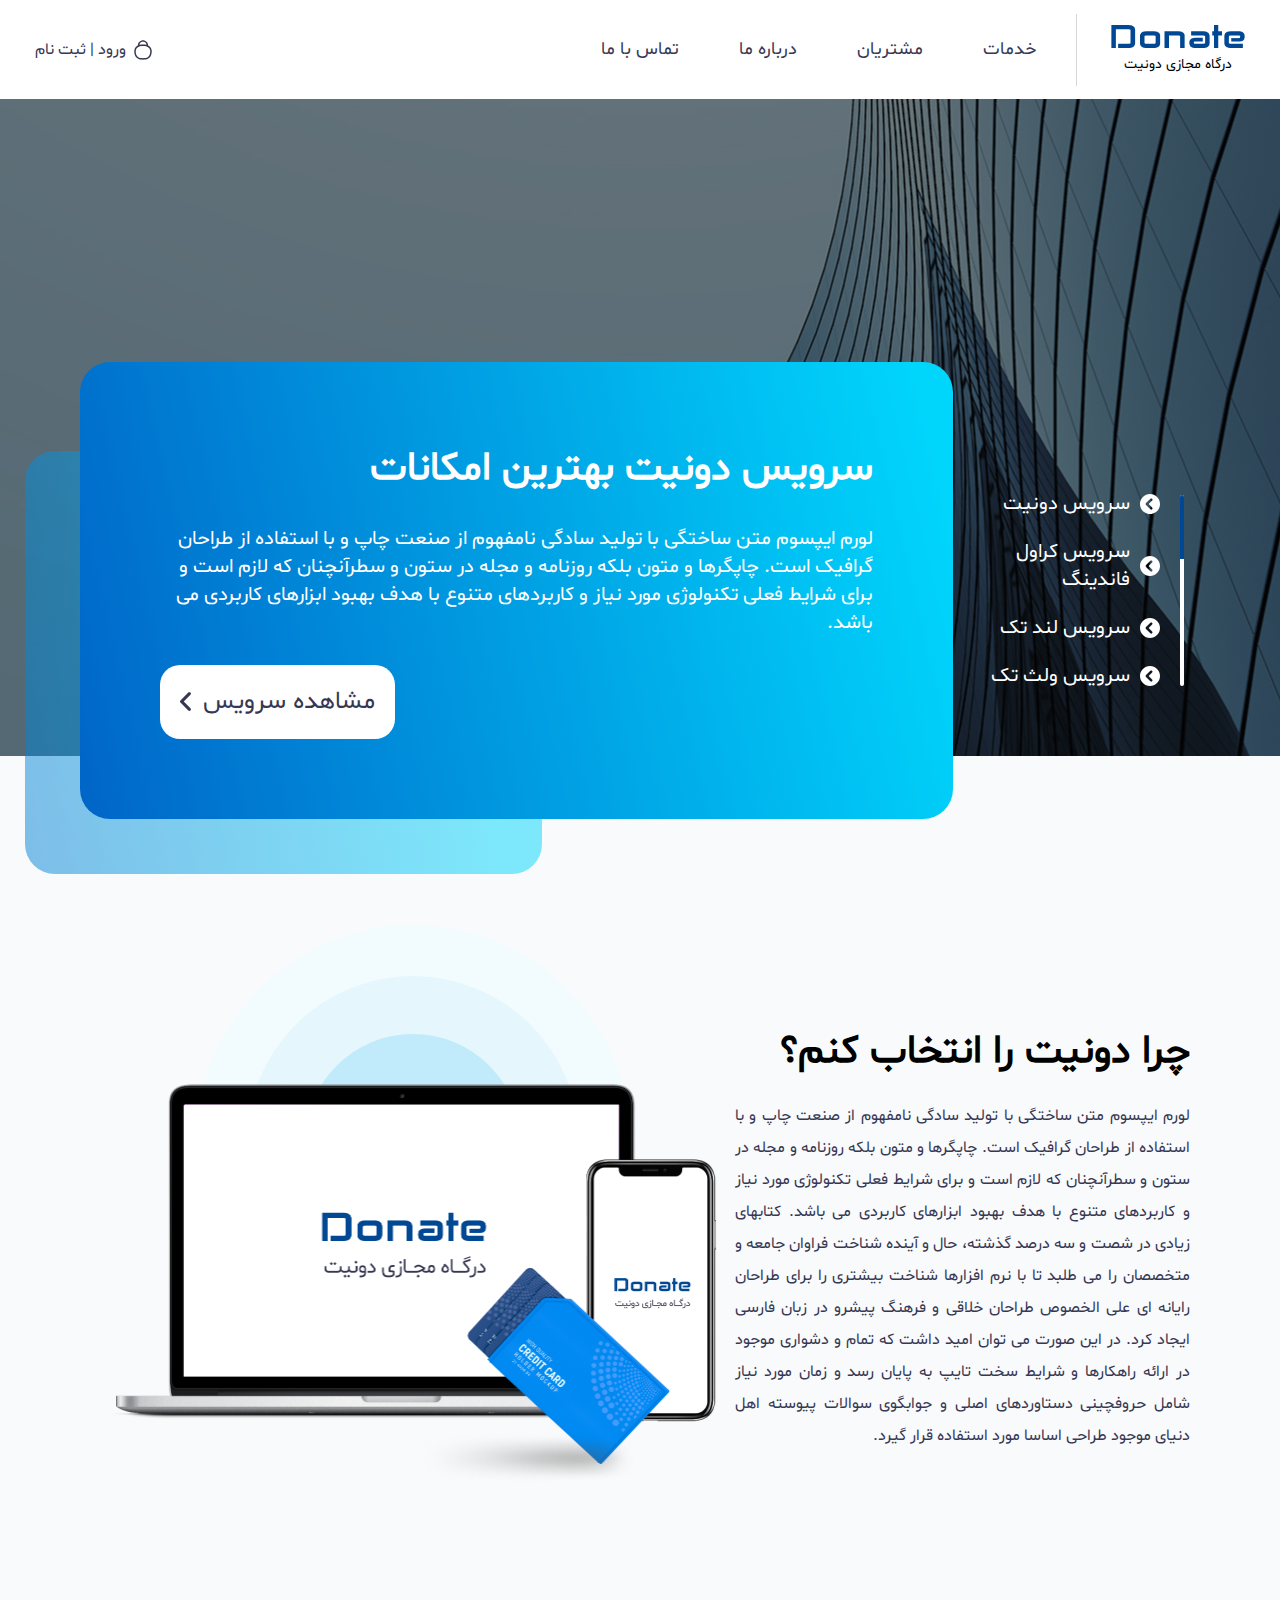
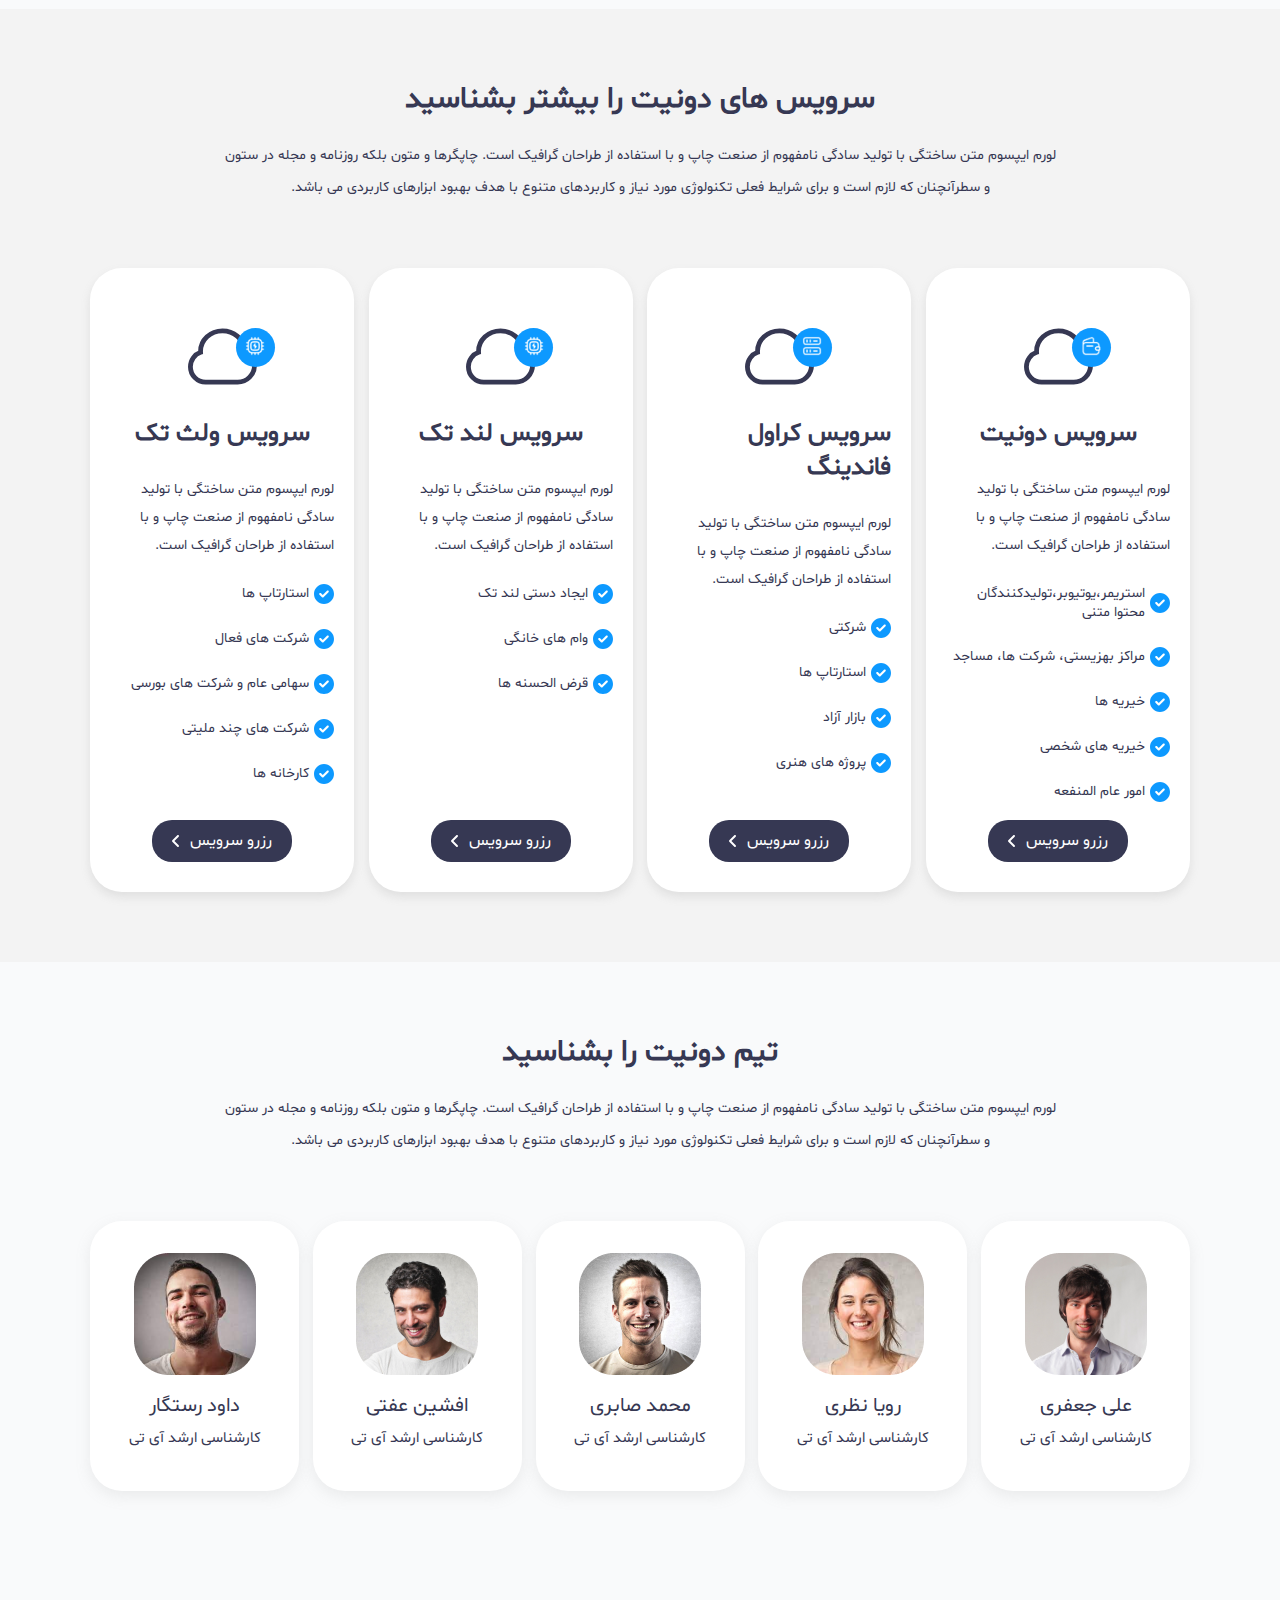
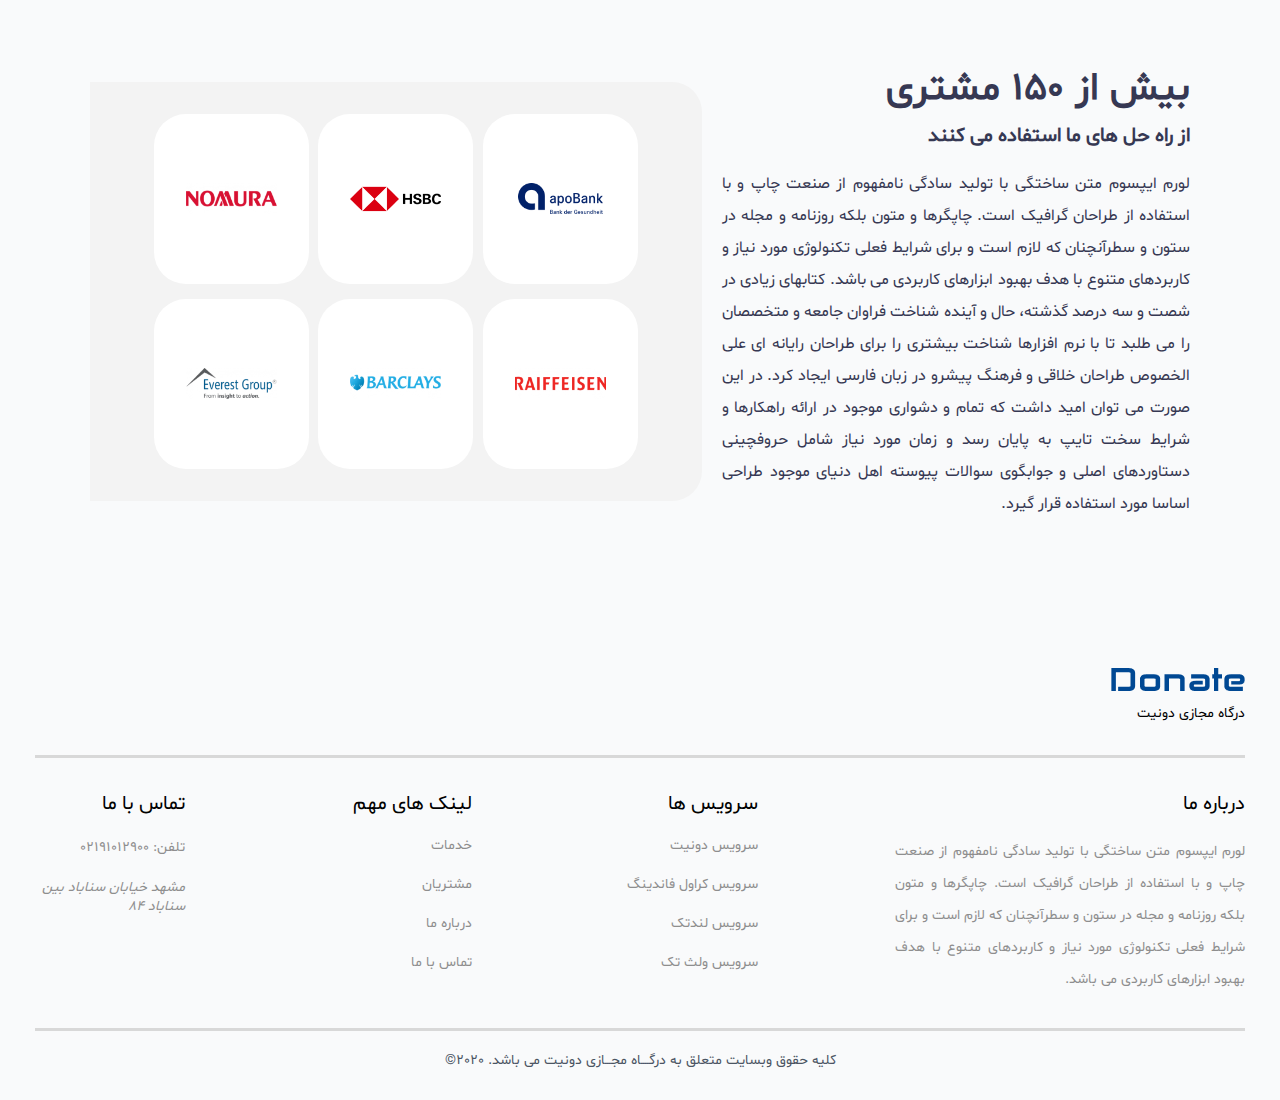
==== commit 29c86f99: "Responsive service page" ====
--- a/index.html
+++ b/index.html
@@ -22,10 +22,10 @@
           <ul>
             <li class="nav-link"><a href="#">خدمات</a></li>
             <li class="nav-link"><a href="#">مشتریان</a></li>
-            <li class="nav-link"><a href="#">درباره ما</a></li>
-            <li class="nav-link"><a href="#">تماس با ما</a></li>
+            <li class="nav-link"><a href="./about-us.html">درباره ما</a></li>
+            <li class="nav-link"><a href="./contact-us.html">تماس با ما</a></li>
             <div class="register-login">
-              <a href="#">
+              <a href="./login-register.html">
                 <img src="./assets/images/icon-register.svg" alt="icon-register" />
                 <span class="register-title">ورود | ثبت نام</span>
               </a>
@@ -39,7 +39,7 @@
         </div>
       </div>
       <div class="register-login">
-        <a href="#">
+        <a href="./login-register.html">
           <img src="./assets/images/icon-register.svg" alt="icon-register" />
           <span class="register-title">ورود | ثبت نام</span>
         </a>
--- a/styles/main.css
+++ b/styles/main.css
@@ -3,7 +3,19 @@
 @import "./header.css";
 @import "./footer.css";
 
-section:not(.section-slide, .section-header-service) {
+
+input:not(input[type="checkbox"], input[type="submit"]) {
+  outline: none;
+  width: 100%;
+  height: 60px;
+  border: 1px solid var(--color-border-input);
+  border-radius: 5px;
+  padding: 2px 40px;
+  font-size: 16px;
+  color: var(--color-blue-dark);
+}
+
+section:not(.section-slide, .section-donate-info, .section-header-service, .section-header-about, .section-service-donate) {
   padding: 70px 90px;
 }
 .section-title {
@@ -195,7 +207,7 @@
 }
 .services-about {
   color: var(--color-blue-dark);
-  width: 832px;
+  max-width: 832px;
   text-align: center;
   line-height: 32px;
   margin: 0 auto;
@@ -207,7 +219,7 @@
   margin-top: 4rem;
 }
 .service-item {
-  width: 332px;
+  width: 24%;
   height: 624px;
   background-color: var(--color-white);
   border-radius: 32px;
@@ -298,7 +310,7 @@
 }
 .team-about {
   color: var(--color-blue-dark);
-  width: 832px;
+  max-width: 832px;
   text-align: center;
   line-height: 32px;
   margin: 0 auto;
@@ -310,7 +322,7 @@
 }
 .member {
   margin-top: 4rem;
-  width: 240px;
+  width: 19%;
   height: 270px;
   background-color: var(--color-white);
   box-shadow: 0px 5px 15px rgba(149, 149, 149, 0.15);
@@ -343,10 +355,13 @@
 /* ===== Customers section styles ===== */
 .section-customers {
   margin-top: 2rem;
-  height: 627px;
-  display: flex;
-  justify-content: space-between;
-  align-items: center;
+  display: flex;
+  justify-content: space-between;
+  align-items: center;
+}
+.customer-text {
+  width: 60%;
+  padding-left: 20px;
 }
 .customer-title {
   font-size: 39px;
@@ -360,7 +375,6 @@
   margin-top: 6px;
 }
 .customer-desc {
-  width: 582px;
   text-align: justify;
   color: var(--color-blue-dark);
   font-size: 16px;
@@ -369,7 +383,6 @@
 }
 .customers-list {
   width: 789px;
-  height: 627px;
   background-color: var(--color-gray-3);
   border-radius: 0px 30px 30px 0px;
   display: flex;
@@ -388,7 +401,7 @@
   row-gap: 15px;
 }
 .customer-row .logo-icon {
-  width: 205px;
+  width: 32%;
   height: 170px;
   background-color: var(--color-white);
   border-radius: 32px;
@@ -401,8 +414,356 @@
   width: 100%;
 }
 
-/* ========== Service Page ===========  */
-.section-header-service {
+
+
+/* ===== Login form ===== */
+.form-container {
+  background-color: var(--color-white);
+  display: flex;
+  height: 1021px;
+}
+.form-content {
+  width: calc(100% - 950px);
+  display: flex;
+  flex-direction: column;
+  justify-content: flex-end;
+  align-items: center;
+  padding: 20px 0;
+}
+.login-content-box,
+.register-content-box {
+  position: absolute;
+  min-height: 751px;
+  display: flex;
+  top: 240px;
+  flex-direction: column;
+  justify-content: center;
+  row-gap: 40px;
+  padding: 20px 100px 20px 0;
+  transition: .5s ease-out;
+  opacity: 0;
+  visibility: visible;
+}
+.login-content-box.active {
+  visibility: visible;
+  opacity: 1;
+  z-index: 1;
+}
+.register-content-box.active {
+  visibility: visible;
+  opacity: 1;
+  z-index: 1;
+}
+.login-ui {
+  width: 950px;
+  background-image: url("../assets/images/bg-login.png");
+  background-position: center;
+  background-size: cover;
+  display: flex;
+  flex-direction: column;
+  align-items: flex-end;
+}
+.form-login-title,
+.form-register-title {
+  font-size: 30px;
+  font-weight: 700;
+  color: var(--color-blue-dark);
+  transition: .5s ease-out;
+}
+.form-login-title,
+.form-register-title {
+  transform: translateY(130%);
+  opacity: 0;
+  visibility: hidden;
+}
+.login-content-box.active .form-login-title,
+.register-content-box.active .form-register-title {
+  transform: translateY(0);
+  opacity: 1;
+  visibility: visible;
+}
+
+.form {
+  width: 100%;
+  display: flex;
+  flex-direction: column;
+  row-gap: 22px;
+}
+.form-control {
+  width: 100%;
+  position: relative; 
+  display: flex;
+  justify-content: space-between;
+  transition: .5s ease-out;
+}
+.login-content-box .form-control input:focus + .placeholder,
+.register-content-box .form-control input:focus + .placeholder,
+.login-content-box .form-control input:not(:placeholder-shown) + .placeholder,
+.register-content-box .form-control input:not(:placeholder-shown) + .placeholder {
+  transform: translateY(-170%);
+}
+
+.login-content-box form .form-control,
+.register-content-box form .form-control {
+  opacity: 0;
+  visibility: hidden;
+}
+.login-content-box form .form-control:first-child {
+  transform: translateY(-60%);
+}
+.register-content-box form .form-control:first-child {
+  transform: translateY(120%);
+}
+.register-content-box form .form-control:nth-child(5) {
+  transform: translateY(-120%);
+}
+.login-content-box form .form-control:nth-child(2) {
+  transform: translateY(60%);
+}
+.login-content-box.active form .form-control,
+.register-content-box.active form .form-control {
+  transform: translateY(0);
+  visibility: visible;
+  opacity: 1;
+}
+
+
+
+.placeholder {
+  display: inline-block;
+  position: absolute;
+  padding: 3px;
+  background-color: var(--color-white);
+  top: 50%;
+  right: 10%;
+  transform: translateY(-50%);
+  font-size: 14px;
+  color: var(--color-gray-dark);
+  pointer-events: none;
+  transition: .2s ease-in;
+}
+.form-control .form-icon {
+  position: absolute;
+  top: 50%;
+  width: 24px;
+  height: 24px;
+  transform: translateY(-50%);
+}
+.profile-icon,
+.key-icon {
+  right: 12px;
+}
+.tick-icon,
+.password-icon {
+  left: 12px;
+}
+.password-icon {
+  cursor: pointer;
+}
+.remember-me-container {
+  display: flex;
+  align-items: center;
+  column-gap: 10px;
+}
+.remember-me-container span {
+  color: var(--color-blue-dark);
+  font-size: 16px;
+}
+.remember-me-container input[type="checkbox"] {
+  width: 20px;
+  height: 20px;
+}
+.remember-password {
+  color: var(--color-blue-icon);
+  font-size: 16px;
+}
+.login-submit,
+.register-submit {
+  color: var(--color-white);
+  height: 50px;
+  font-size: 20px;
+  border: none;
+  background-color: var(--color-blue);
+  border-radius: 20px;
+  cursor: pointer;
+  margin-top: 13px;
+  transition: .5s ease-out;
+  opacity: 0;
+  visibility: visible;
+}
+.login-submit {
+  transform: translateY(120%);
+}
+.register-submit {
+  transform: translateY(-120%);
+}
+.login-content-box.active .login-submit,
+.register-content-box.active .register-submit {
+  transform: translateY(0);
+  visibility: visible;
+  opacity: 1;
+}
+.lines {
+  display: flex;
+  justify-content: space-between;
+  align-items: center;
+  transition: .5s ease-out;
+  opacity: 0;
+  visibility: hidden;
+}
+.login-content-box.active .lines,
+.register-content-box.active .lines {
+  opacity: 1;
+  visibility: visible;
+}
+.line-form-right,
+.line-form-left {
+  display: inline-block;
+  width: 190px;
+  height: 1px;
+  background-color: var(--color-blue-dark);
+  position: relative;
+}
+.line-form-left::before,
+.line-form-right::after {
+  background-color: var(--color-blue-dark);
+}
+.line-form-right::before {
+  display: none;
+}
+.line-form-left::after {
+  display: none;
+}
+.line-form-left::before {
+  left: -2px;
+}
+.lines .circle {
+  position: relative;
+  display: inline-block;
+  width: 15px;
+  height: 15px;
+  background-color: var(--color-blue-icon);
+  border-radius: 50%;
+}
+.circle::after {
+  position: absolute;
+  content: "";
+  width: 70%;
+  height: 70%;
+  background-color: var(--color-white);
+  top: 50%;
+  right: 50%;
+  transform: translate(50%, -55%);
+  border-radius: 50%;
+}
+.register-link,
+.login-link {
+  text-align: center;
+  transition: .5s ease-out;
+  opacity: 0;
+  visibility: visible;
+}
+.login-link {
+  transform: translateY(-60%);
+}
+.register-link {
+  transform: translateY(60%);
+}
+.login-content-box.active .register-link,
+.register-content-box.active .login-link {
+  transform: translateY(0);
+  visibility: visible;
+  opacity: 1;
+}
+.register-link h5 {
+  font-size: 16px;
+  font-weight: 400;
+}
+.register-link h5 a,
+.login-link a {
+  color: var(--color-blue);
+}
+.links-bottom {
+  display: flex;
+  justify-content: center;
+  column-gap: 5px;
+  color: var(--color-gray-4);
+  padding-right: 100px;
+}
+.links-bottom a {
+  color: var(--color-gray-4);
+  font-size: 12px;
+}
+
+.login-ui-box {
+  margin-top: 330px;
+  display: flex;
+  justify-content: space-between;
+  padding-left: 100px;
+}
+.login-ui-box .orbit-image img {
+  mix-blend-mode: color-dodge;
+}
+.login-ui-text {
+  display: flex;
+  justify-content: center;
+}
+.login-ui-text img {
+  transform: translateY(-80px);
+}
+.login-ui-text p {
+  font-size: 29px;
+  color: var(--color-white);
+  writing-mode: sideways-lr;
+  text-align: left;
+  transform: translateY(-80px);
+  font-weight: 400;
+}
+.login-ui-socials {
+  display: flex;
+  align-items: center;
+  column-gap: 20px;
+}
+.line {
+  display: inline-block;
+  height: 1px;
+  position: relative;
+}
+.login-ui-line {
+  width: 195px;
+  background-color: var(--color-gray);
+}
+.line::before,
+.line::after {
+  position: absolute;
+  content: "";
+  width: 5px;
+  height: 5px;
+  transform: rotate(45deg) translateY(-50%);
+}
+.login-ui-line::before,
+.login-ui-line:after {
+  background-color: var(--color-gray);
+}
+.login-ui-line::before {
+  left: -2px;
+  top: 0;
+}
+.login-ui-line:after {
+  right: -2px;
+  top: 0;
+}
+.socials a {
+  padding: 5px;
+}
+.socials a img {
+  width: 24px;
+  height: 24px;
+}
+
+/* ========== Service & About Page ===========  */
+.section-header-service,
+.section-header-about {
   height: 658px;
   background: linear-gradient(-76.79deg, #0065c8 0%, #00d5fc 95.83%);
 }
@@ -414,26 +775,38 @@
   color: var(--color-white);
   font-size: 16px;
 }
+.header-service,
+.header-about {
+  display: flex;
+  justify-content: space-between;
+  padding: 0 70px;
+}
 .header-service {
-  display: flex;
-  justify-content: space-between;
   transform: translateY(180px);
-  padding: 0 70px;
-}
-.header-service-text {
-  width: 620px;
+}
+.header-service-text,
+.header-about-text {
+  width: 50%;
   display: flex;
   flex-direction: column;
   justify-content: center;
   align-items: flex-start;
   row-gap: 20px;
 }
-.header-service-title {
+.header-service-image {
+  width: 40%;
+}
+.header-service-image img {
+  width: 100%;
+}
+.header-service-title,
+.header-about-title {
   font-size: 48px;
   color: var(--color-white);
   font-weight: 700;
 }
-.header-service-desc {
+.header-service-desc,
+.header-about-desc {
   font-size: 27px;
   color: var(--color-white);
 }
@@ -456,6 +829,7 @@
 }
 .detail-service-image {
   position: relative;
+  width: 500px;
 }
 .detail-service-image::before {
   position: absolute;
@@ -470,6 +844,7 @@
   z-index: -1;
 }
 .service-image {
+  position: absolute;
   z-index: 1000;
   height: 0;
 }
@@ -487,10 +862,11 @@
   display: flex;
   align-items: center;
   justify-content: center;
-  transform: translate(-50%, 210%);
+  transform: translate(-18%, 197%);
 }
 .detail-service-text {
-  padding: 80px 250px 0 0;
+  width: calc(100% - 500px);
+  padding: 80px 60px 0 0;
   display: flex;
   flex-direction: column;
 }
@@ -508,7 +884,7 @@
 .detail-service-list {
   display: flex;
   justify-content: space-between;
-  column-gap: 174px;
+  column-gap: 10px;
   margin: 74px 0;
 }
 .btn-detail-service {
@@ -526,6 +902,7 @@
   display: flex;
   flex-direction: column;
   justify-content: center;
+  padding: 20px;
 }
 .work-service-title {
   display: flex;
@@ -601,7 +978,7 @@
 .form-placeholder {
   position: absolute;
   right: 10px;
-  top: -12%;
+  top: 0;
   padding: 0 10px;
   background-color: var(--color-white);
   font-size: 13px;
@@ -702,7 +1079,244 @@
 }
 
 
+/* ========== AboutUs Page ========== */
+.header-about {
+  transform: translateY(-30px);
+  height: 100%;
+  align-items: center;
+}
+.header-about-subtitle {
+  font-size: 25px;
+  color: var(--color-white);
+}
+.header-about-desc {
+  font-size: 16px;
+  line-height: 32px;
+}
+.header-about-image {
+  transform: translateY(135px);
+}
+.section-about-main {
+  display: flex;
+  align-items: center;
+  margin-top: 5rem;
+}
+.about-main-text {
+  width: 50%;
+  display: flex;
+  flex-direction: column;
+  row-gap: 12px;
+}
+.about-main-item {
+  border-top: 1px solid var(--color-gray-dark);
+  padding: 5px 0;
+}
+.about-item-title {
+  font-size: 20px;
+  font-weight: 700;
+  color: var(--color-blue-dark);
+}
+.about-item-desc {
+  font-size: 14px;
+  line-height: 28px;
+  margin-top: 10px;
+  color: var(--color-black-3);
+}
+.about-main-video {
+  width: 50%;
+  padding: 10px;
+}
+.about-main-video video {
+  overflow: hidden;
+  border-radius: 20px;
+  box-shadow: 0px 5px 10px rgba(149, 149, 149, 0.2);
+}
+
+
+/* ========== Contact Page =========== */
+.header-contact-form {
+  width: 35%;
+}
+.header-contact-desc {
+  color: var(--color-white);
+  font-size: 16px;
+  line-height: 32px;
+}
+.contact-form {
+  width: 420px;
+  padding: 57px 20px;
+  border-radius: 20px;
+  background-color: var(--color-white);
+  box-shadow: 0px 4px 15px rgba(142, 142, 142, 0.15);
+  transform: translateY(150px);
+}
+.section-contact-container {
+  margin: 12rem 0;
+  display: flex;
+  justify-content: center;
+}
+.overlay-blue-contact-1 {
+  transform: translate(44%, -7%) !important;
+}
+.overlay-blue-contact-2 {
+  transform: translate(10%, 10%) !important;
+}
+.box-contact {
+  width: 1200px;
+  height: 350px;
+  background-color: var(--color-black-2);
+  padding: 55px;
+  border-radius: 20px;
+  display: flex;
+  justify-content: space-between;
+  column-gap: 90px;
+}
+.contact-map {
+  width: 440px;
+}
+.gmap_canvas iframe {
+  border-radius: 20px;
+  overflow: hidden;
+}
+
+/* ========== Service Donate Page ========== */
+.section-service-donate > .path-page,
+.section-service-donate > .path-page span a {
+  color: var(--color-blue);
+}
+.search-service-donate,
+.section-donate-info {
+  padding: 0 40px;
+}
+.search-service-donate > .search-form {
+  width: 30%;
+}
+.search-form .input-group {
+  width: 100%;
+  position: relative;
+}
+.input-group > input {
+  width: 100%;
+  height: 45px !important;
+  border-radius: 100px !important;
+  padding: 20px 20px !important;
+}
+.input-group > button {
+  background: transparent;
+  position: absolute;
+  top: 50%;
+  left: 3%;
+  height: 100%;
+  line-height: 100%;
+  border: none;
+  transform: translateY(-50%);
+  font-size: 1.5rem;
+  color: var(--color-gray-dark);
+}
+.section-donate-info {
+  display: flex;
+  justify-content: space-between;
+  margin-top: 2rem;
+}
+.donate-filter {
+  width: 25%;
+  background-color: var(--color-white);
+  padding: 20px 10px;
+  border-radius: 10px;
+}
+.filter-title {
+  font-size: 22px;
+  font-weight: 400;
+}
+.donate-items {
+  width: 73%;
+  display: flex;
+  justify-content: space-between;
+  flex-wrap: wrap;
+  row-gap: 20px;
+}
+.service-donate {
+  width: 32%;
+  border-radius: 10px;
+  box-shadow: 0px 5px 15px rgba(149, 149, 149, 0.15);
+  background-color: var(--color-white);
+}
+.service-donate img {
+  width: 100%;
+}
+.service-donate-info {
+  padding: 10px;
+  display: flex;
+  flex-direction: column;
+  row-gap: 20px;
+}
+.donate-info-title {
+  font-size: 18px;
+  font-weight: 700;
+  color: var(--color-black-4);
+}
+.donate-info-desc {
+  font-size: 14px;
+  color: var(--color-black-4);
+  font-weight: 300;
+}
+.donate-info-more {
+  background-color: var(--color-blue-icon);
+  border-radius: 10px;
+  padding: 10px;
+  display: flex;
+  align-items: center;
+  justify-content: center;
+  column-gap: 10px;
+  color: var(--color-white);
+  font-size: 20px;
+}
+
 /* ========== Media Queries ==========_ */
+@media only screen and (max-width: 1200px) {
+  .about-image img {
+    width: 500px;
+  }
+  .about-desc {
+    padding-left: 30px;
+  }
+  .service-items {
+    flex-wrap: wrap;
+    row-gap: 10px;
+  }
+  .service-item {
+    width: 48%;
+  }
+  .team-members {
+    flex-wrap: wrap;
+  }
+  .member {
+    width: 23%;
+  }
+  .customer-row {
+    flex-wrap: wrap;
+    row-gap: 20px;
+  }
+  .customer-row .logo-icon {
+    width: 40%;
+  }
+  .detail-service-image {
+    width: 400px;
+  }
+  .detail-service-text {
+    width: calc(100% - 400px);
+  }
+  .detail-service-image::before {
+    width: 500px;
+    height: 500px;
+  }
+  .service-image img {
+    width: 80%;
+  }
+  .service-image:last-child {
+    padding: 1rem;
+  }
+}
 @media only screen and (max-width: 991px) {
   .slide-container {
     top: 30%;
@@ -720,6 +1334,102 @@
   }
   .slide-links ul li {
     font-size: 18px;
+  }
+  .section-about {
+    flex-direction: column;
+    margin-top: 3rem;
+  }
+  .about-text {
+    width: 100%;
+  }
+  .about-desc {
+    padding-left: 0;
+  }
+  .about-image {
+    margin-top: 30px;
+  }
+  .member {
+    width: 30%;
+  }
+  .section-customers {
+    flex-direction: column;
+  }
+  .customer-text {
+    width: 100%;
+  }
+  .customer-row .logo-icon {
+    width: 30%;
+  }
+  .customers-list {
+    width: 100%;
+  }
+  .footer-columns {
+    flex-wrap: wrap;
+    row-gap: 40px;
+  }
+  .header-service-title, .header-about-title {
+    font-size: 40px;
+  }
+  .header-service-desc, .header-about-desc {
+    font-size: 22px;
+  }
+  .header-service-image {
+    width: 45%;
+  }
+  .section-detail-service {
+    flex-direction: column;
+  }
+  .detail-service-text {
+    width: 100%;
+    margin-top: 32rem;
+    padding: 80px 0 0 0;
+  }
+  .detail-service-image {
+    width: 100%;
+  }
+  .detail-service-image::before {
+    width: 550px;
+    height: 550px;
+    right: 50%;
+    transform: rotate(-30deg) translate(50%, 30%);
+  }
+  .service-image:first-child {
+    right: 50%;
+    transform: translateX(50%);
+  }
+  .service-image:nth-child(2) {
+   left: 32%;
+  }
+  .service-image:last-child {
+    transform: translate(-25%, 360px);
+  }
+  .overlay-1 {
+    width: 440px;
+  }
+  .overlay-2 {
+    width: 500px;
+  }
+  .box-vision {
+    width: 100%;
+    height: auto;
+  }
+  .vision-right-text {
+    width: 350px;
+  }
+  .vision-title {
+    font-size: 26px;
+  }
+  .vision-desc {
+    font-size: 15px;
+  }
+  .work-service-text,
+  .work-service-form-container {
+    width: 50%;
+  }
+  .work-service-title,
+  .work-service-form-title,
+  .detail-service-title {
+    font-size: 23px;
   }
 }
 @media only screen and (max-width: 768px) {
@@ -741,8 +1451,87 @@
     left: 50%;
     transform: translateX(-50%);
   }
+  .section-about {
+    margin-top: 11rem;
+  }
+  .about-title {
+    font-size: 30px;
+  }
+  .service-item {
+    width: 80%;
+  } 
+  .service-items {
+    justify-content: center;
+  }
+  .service-title {
+    font-size: 20px;
+  }
+  .member {
+    width: 45%;
+  }
+  .name-member {
+    font-size: 19px;
+  }
+  .job-member {
+    font-size: 14px;
+  }
+  .section-customers {
+    margin-top: 0;
+  }
+  .customer-row .logo-icon {
+    height: auto;
+    width: 32%;
+    padding: 1rem;
+  }
+  .detail-service-image {
+    display: none;
+  }
+  .detail-service-text {
+    margin-top: 0;
+  }
+  .header-service {
+    flex-direction: column;
+  }
+  .header-service-text, .header-about-text {
+    width: 100%;
+  }
+  .header-service-title, .header-about-title {
+    font-size: 30px;
+  }
+  .header-service-desc, .header-about-desc {
+    font-size: 19px;
+  }
+  .header-service-image {
+    width: 70%;
+  }
+  .box-vision {
+    flex-direction: column;
+    padding: 35px;
+    row-gap: 25px;
+  }
+  .vision-right-text {
+    width: 100%;
+    justify-content: center;
+  }
+  .section-work-service {
+    flex-direction: column;
+    padding: 55px 90px !important;
+  }
+  .work-service-text,
+  .work-service-form-container {
+    width: 100%;
+  }
+  .service-form {
+    width: 100%;
+  }
 }
 @media only screen and (max-width: 576px) {
+  h4 {
+    font-size: 23px !important;
+  }
+  section:not(.section-slide, .section-header-service, .section-header-about) {
+    padding: 70px 20px !important;
+  } 
   .slide-container {
     top: 20%;
   }
@@ -753,4 +1542,121 @@
   .btn-more-service {
     font-size: 15px;
   }
-}
+  .about-title {
+    font-size: 25px;
+  }
+  .about-desc {
+    font-size: 14px;
+  }
+  .about-image img {
+    width: 100%;
+  }
+  .about-shape {
+    width: 200px;
+    height: 200px;
+    top: 15%;
+  }
+  .service-item {
+    width: 100%;
+    font-size: 13px;
+  } 
+  .member {
+    width: 60%;
+    margin-top: 1rem;
+  }
+  .team-members {
+    justify-content: center;
+  }
+  .section-title {
+    font-size: 25px;
+  }
+  .customer-subtitle {
+    font-size: 18px;
+  }
+  .customer-desc {
+    font-size: 15px;
+  }
+  .footer-col-title {
+    font-size: 18px;
+  }
+  .header-service, .header-about {
+    padding: 0 20px;
+  }
+  .overlay-1 {
+    width: 98%;
+  }
+  .overlay-2 {
+    display: none;
+  }
+  .vision-left-text > div {
+    flex-direction: column;
+    align-items: flex-start;
+  }
+  .vision-left-text {
+    row-gap: 30px;
+  }
+  .section-vision {
+    height: auto;
+    margin-top: 0;
+  }
+  .header-service {
+    align-items: center;
+    transform: translateY(110px);
+    row-gap: 40px;
+  }
+  .header-service-image {
+    width: 90%;
+  }
+  .header-service-desc, .header-about-desc {
+    font-size: 15px;
+  }
+  .detail-service-text {
+    padding: 0;
+  }
+  .form-group {
+    flex-direction: column;
+    row-gap: 22px;
+  }
+  .form-group .form-control {
+    width: 100%;
+  }
+}
+@media only screen and (max-width: 400px) {
+  section:not(.section-slide, .section-header-service, .section-header-about) {
+    padding: 40px 20px !important;
+  } 
+  .slide-container {
+    top: 10%;
+    padding: 0 14px;
+  }
+  .slide-links ul li {
+    font-size: 16px;
+  }
+  .member {
+    width: 100%;
+  }
+  .customer-row .logo-icon {
+    width: 100%;
+  }
+  .copyright p {
+    font-size: 12px;
+  }
+  .detail-service-list {
+    flex-direction: column;
+    row-gap: 25px;
+  }
+  .work-service-btns {
+    flex-direction: column;
+    row-gap: 20px;
+    align-items: flex-end;
+  }
+  .work-service-title img {
+    display: none;
+  }
+  .work-service-text {
+    padding: 0;
+  }
+  .section-work-service {
+    row-gap: 20px;
+  }
+}
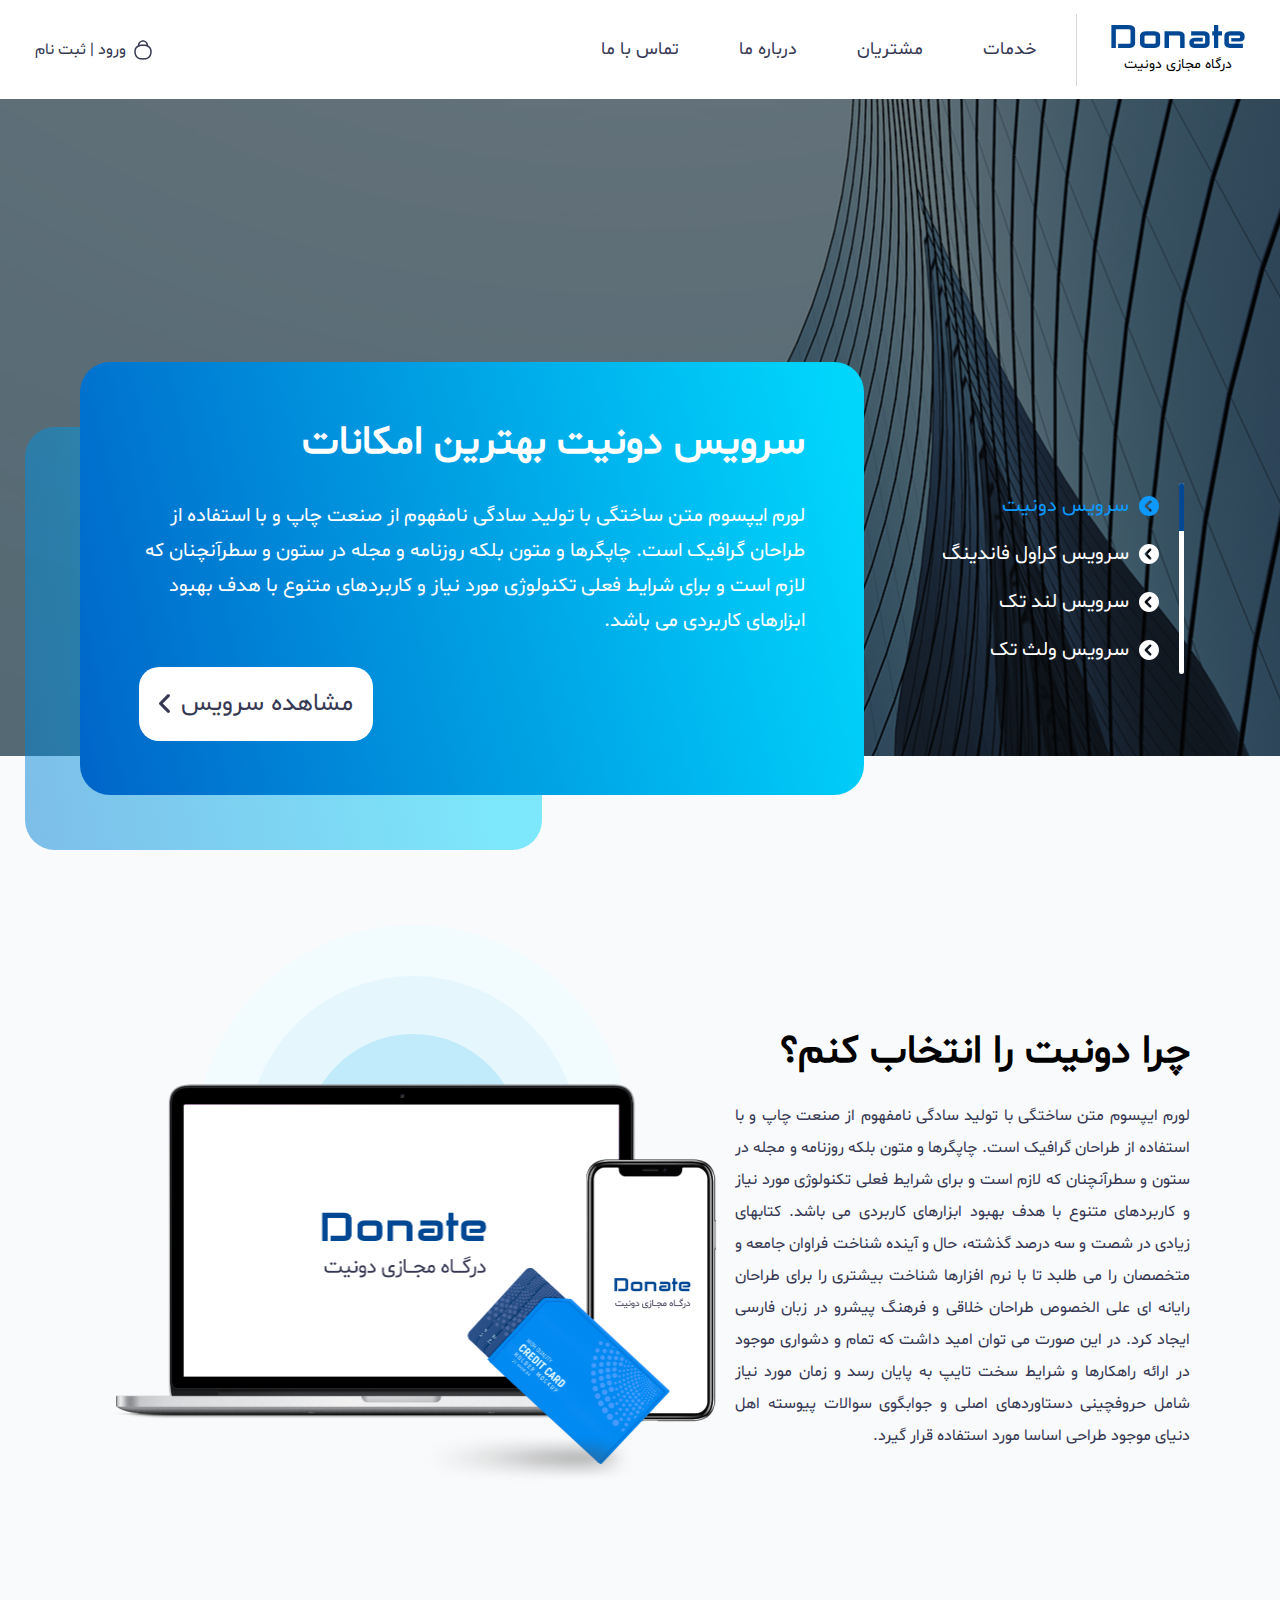
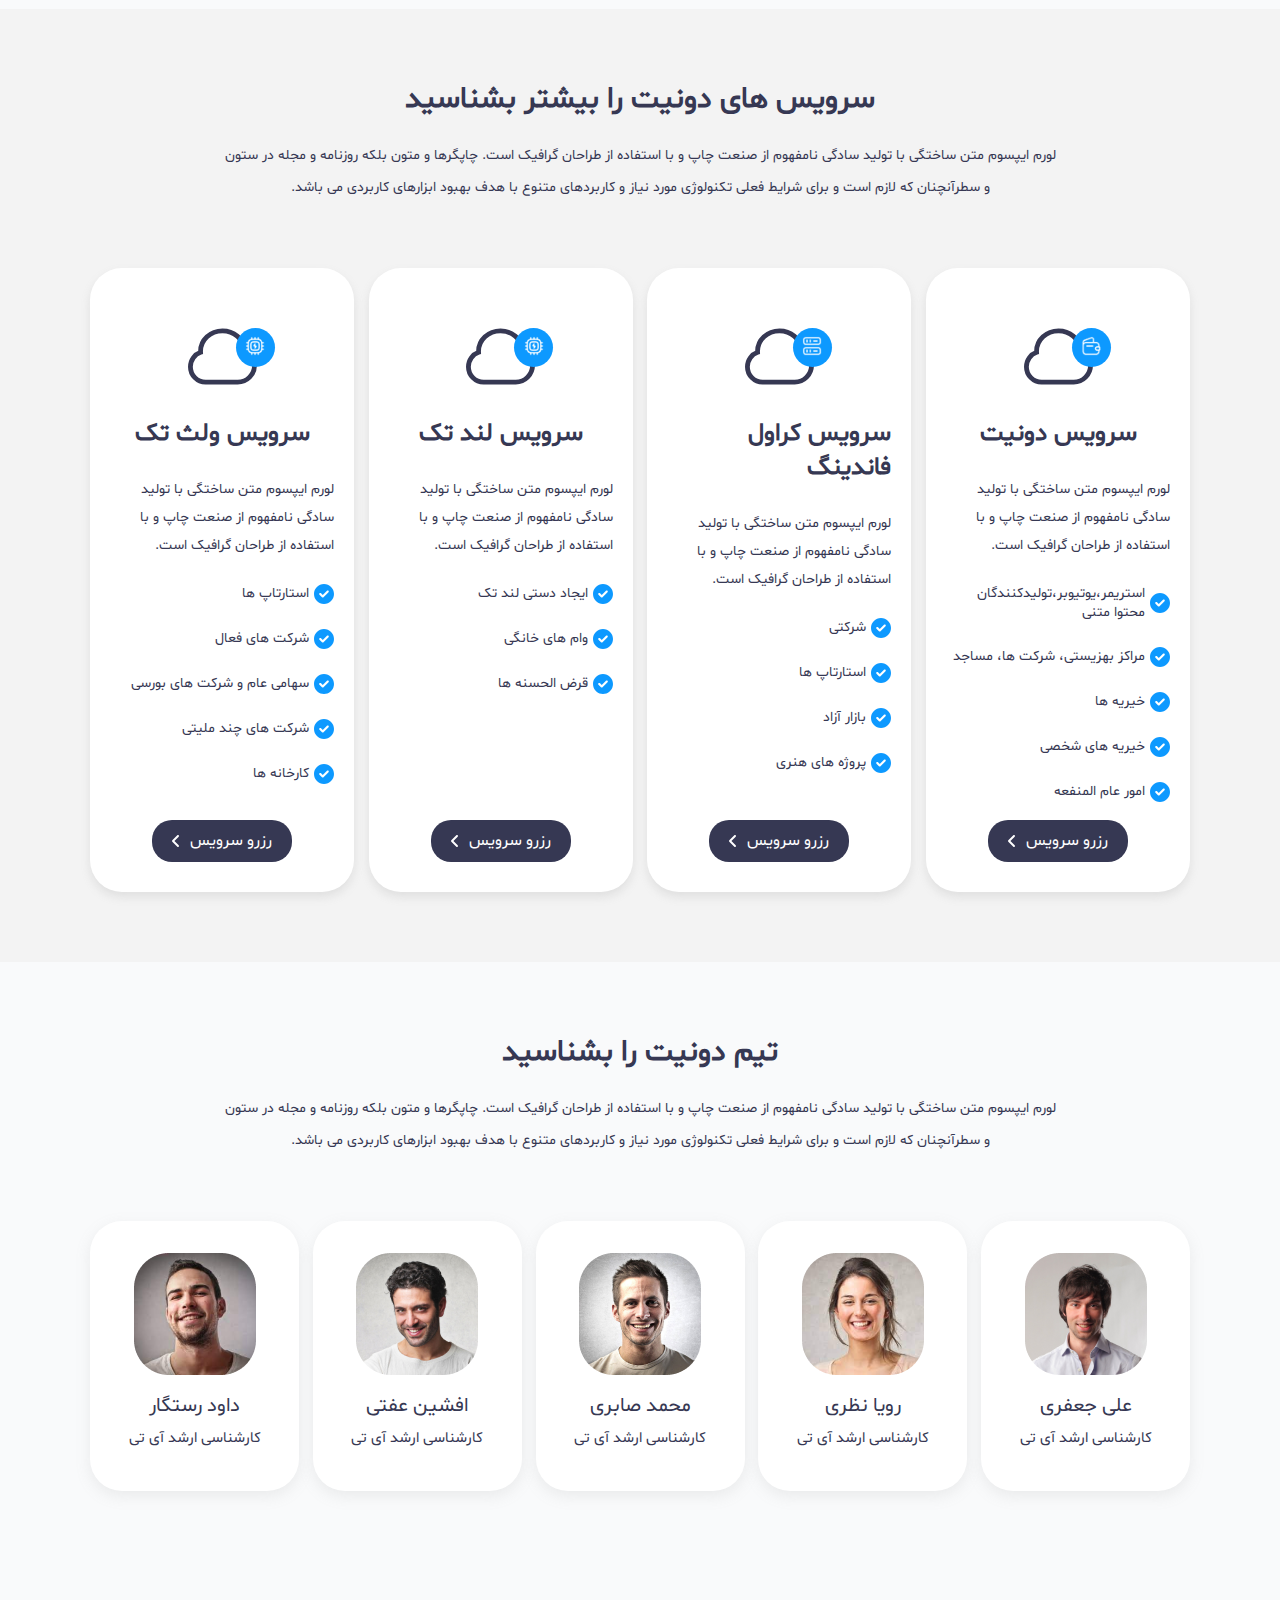
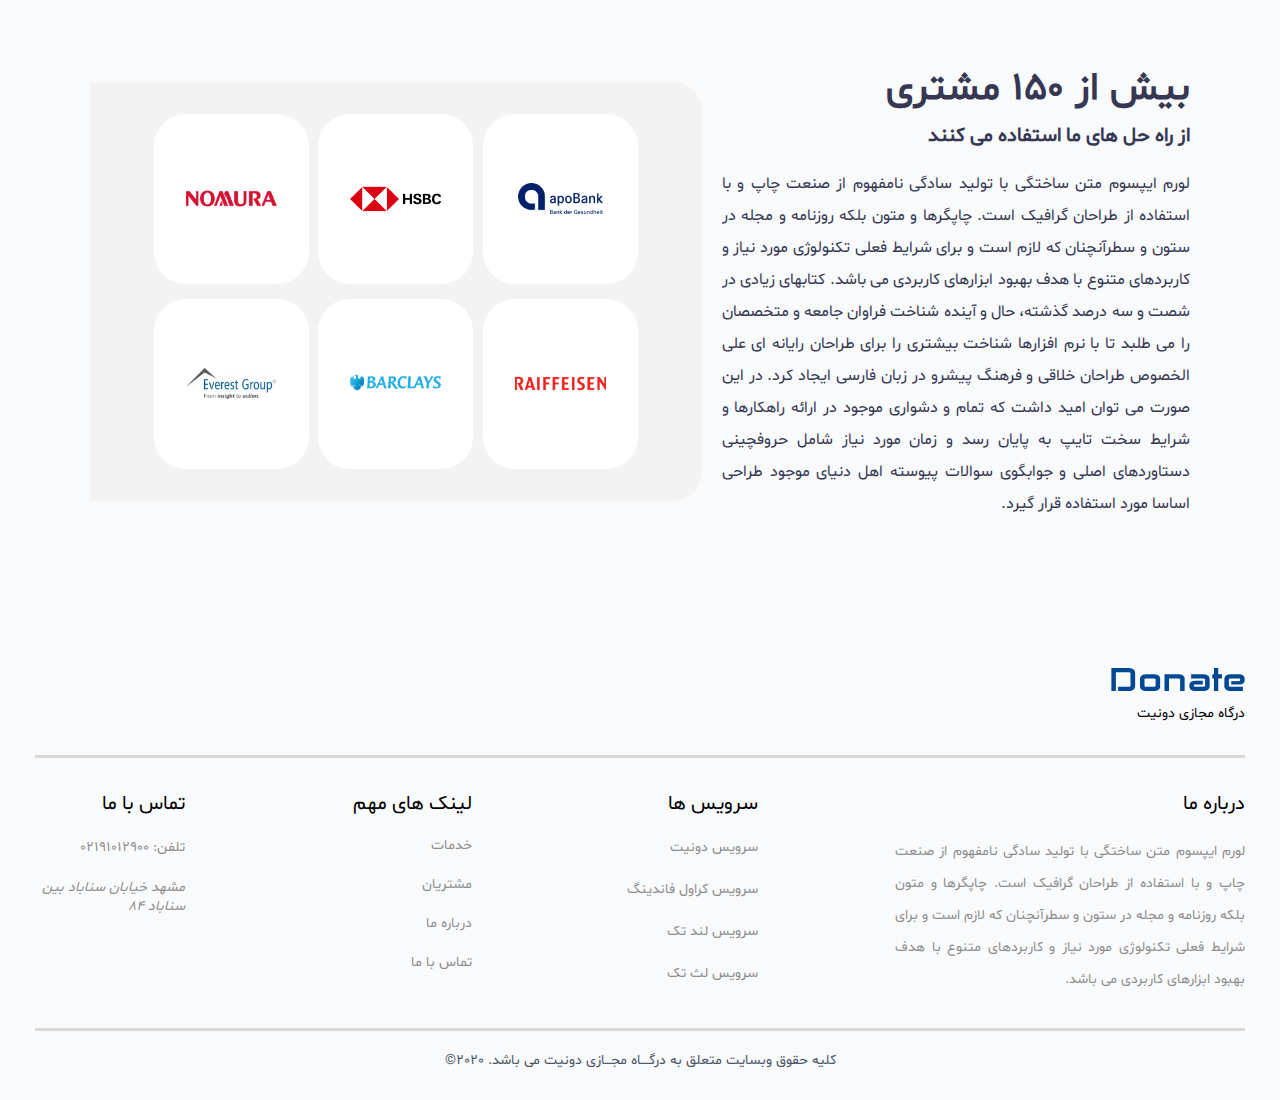
==== commit 84c884ac: "Added slider to home page and added filter to service page and added pagination" ====
--- a/index.html
+++ b/index.html
@@ -20,8 +20,8 @@
         </div>
         <nav class="navbar">
           <ul>
-            <li class="nav-link"><a href="#">خدمات</a></li>
-            <li class="nav-link"><a href="#">مشتریان</a></li>
+            <li class="nav-link"><a href="#services">خدمات</a></li>
+            <li class="nav-link"><a href="#customers">مشتریان</a></li>
             <li class="nav-link"><a href="./about-us.html">درباره ما</a></li>
             <li class="nav-link"><a href="./contact-us.html">تماس با ما</a></li>
             <div class="register-login">
@@ -58,17 +58,17 @@
             </div>
             <div class="slide-links">
               <ul>
-                <li>
-                  <i class="fa-solid fa-circle-chevron-left"></i>سرویس دونیت
+                <li class="active" data-slide="slide-1" data-index="1">
+                  <i class="fa-solid fa-icon fa-circle-chevron-left"></i>سرویس دونیت
                 </li>
-                <li>
+                <li data-slide="slide-2" data-index="2">
                   <i class="fa-solid fa-circle-chevron-left"></i>سرویس کراول
                   فاندینگ
                 </li>
-                <li>
+                <li data-slide="slide-3" data-index="3">
                   <i class="fa-solid fa-circle-chevron-left"></i>سرویس لند تک
                 </li>
-                <li>
+                <li data-slide="slide-4" data-index="4">
                   <i class="fa-solid fa-circle-chevron-left"></i>سرویس ولث تک
                 </li>
               </ul>
@@ -76,17 +76,61 @@
           </div>
           <div class="slide-items">
             <div class="slide-items-box">
-              <h2 class="title-slide-box">سرویس دونیت بهترین امکانات</h2>
-              <p class="slide-box-desc">
-                لورم ایپسوم متن ساختگی با تولید سادگی نامفهوم از صنعت چاپ و با
-                استفاده از طراحان گرافیک است. چاپگرها و متون بلکه روزنامه و مجله
-                در ستون و سطرآنچنان که لازم است و برای شرایط فعلی تکنولوژی مورد
-                نیاز و کاربردهای متنوع با هدف بهبود ابزارهای کاربردی می باشد.
-              </p>
-              <div class="btn-more-container">
-                <a href="#" class="btn-more-service"
-                  >مشاهده سرویس <i class="fa-solid fa-angle-left"></i
-                ></a>
+              <div class="slide-item-info active slide-1">
+                <h2 class="title-slide-box">سرویس دونیت بهترین امکانات</h2>
+                <p class="slide-box-desc">
+                  لورم ایپسوم متن ساختگی با تولید سادگی نامفهوم از صنعت چاپ و با
+                  استفاده از طراحان گرافیک است. چاپگرها و متون بلکه روزنامه و مجله
+                  در ستون و سطرآنچنان که لازم است و برای شرایط فعلی تکنولوژی مورد
+                  نیاز و کاربردهای متنوع با هدف بهبود ابزارهای کاربردی می باشد.
+                </p>
+                <div class="btn-more-container">
+                  <a href="./service.html" class="btn-more-service"
+                    >مشاهده سرویس <i class="fa-solid fa-angle-left"></i
+                  ></a>
+                </div>
+              </div>
+              <div class="slide-item-info slide-2">
+                <h2 class="title-slide-box">سرویس کراول فاندینگ</h2>
+                <p class="slide-box-desc">
+                  لورم ایپسوم متن ساختگی با تولید سادگی نامفهوم از صنعت چاپ و با
+                   بلکه روزنامه و مجله
+                  در ستون و سطرآنچنان که لازم است و برای شرایط فعلی تکنولوژی مورد
+                  نیاز و کاربردهای متنوع با هدف بهبود ابزارهای کاربردی می باشد.
+                </p>
+                <div class="btn-more-container">
+                  <a href="./service.html" class="btn-more-service"
+                    >مشاهده سرویس <i class="fa-solid fa-angle-left"></i
+                  ></a>
+                </div>
+              </div>
+              <div class="slide-item-info slide-3">
+                <h2 class="title-slide-box">سرویس لند تک</h2>
+                <p class="slide-box-desc">
+                  لورم ایپسوم متن ساختگی با تولید سادگی نامفهوم از صنعت چاپ و با
+                  استفاده از طراحان گرافیک است. چاپگرها و متون بلکه روزنامه و مجله
+                  در ستون و سطرآنچنان که لازم است و برای شرایط فعلی تکنولوژی مورد
+                  .
+                </p>
+                <div class="btn-more-container">
+                  <a href="./service.html" class="btn-more-service"
+                    >مشاهده سرویس <i class="fa-solid fa-angle-left"></i
+                  ></a>
+                </div>
+              </div>
+              <div class="slide-item-info slide-4">
+                <h2 class="title-slide-box">سرویس لث تک</h2>
+                <p class="slide-box-desc">
+                  لورم ایپسوم با
+                  استفاده از طراحان گرافیک است. چاپگرها و متون بلکه روزنامه و مجله
+                  در ستون و سطرآنچنان که لازم است و برای شرایط فعلی تکنولوژی مورد
+                  نیاز و کاربردهای متنوع با هدف بهبود ابزارهای کاربردی می باشد.
+                </p>
+                <div class="btn-more-container">
+                  <a href="./service.html" class="btn-more-service"
+                    >مشاهده سرویس <i class="fa-solid fa-angle-left"></i
+                  ></a>
+                </div>
               </div>
             </div>
           </div>
@@ -126,7 +170,7 @@
       <!-- end about section -->
 
       <!-- start services section -->
-      <section class="section-services">
+      <section class="section-services" id="services">
         <h4 class="section-title">سرویس های دونیت را بیشتر بشناسید</h4>
         <p class="services-about">
           لورم ایپسوم متن ساختگی با تولید سادگی نامفهوم از صنعت چاپ و با استفاده
@@ -370,7 +414,7 @@
       <!-- end team section -->
 
       <!-- start customers section -->
-      <section class="section-customers">
+      <section class="section-customers" id="customers">
         <div class="customer-text">
           <h4 class="customer-title">بیش از 150 مشتری</h4>
           <h6 class="customer-subtitle">از راه حل های ما استفاده می کنند</h6>
@@ -438,19 +482,19 @@
         <div class="footer-col col-services">
           <h5 class="footer-col-title">سرویس ها</h5>
           <ul class="footer-service-list">
-            <li>سرویس دونیت</li>
-            <li>سرویس کراول فاندینگ</li>
-            <li>سرویس لندتک</li>
-            <li>سرویس ولث تک</li>
+            <li><a href="./service.html">سرویس دونیت</a></li>
+            <li><a href="./service.html">سرویس کراول فاندینگ</a></li>
+            <li><a href="./service.html">سرویس لند تک</a></li>
+            <li><a href="./service.html">سرویس لث تک</a></li>
           </ul>
         </div>
         <div class="footer-col col-links">
           <h5 class="footer-col-title">لینک های مهم</h5>
           <ul class="footer-links-list">
-            <li><a href="#">خدمات</a></li>
-            <li><a href="#">مشتریان</a></li>
-            <li><a href="#">درباره ما</a></li>
-            <li><a href="#">تماس با ما</a></li>
+            <li><a href="#services">خدمات</a></li>
+            <li><a href="#customers">مشتریان</a></li>
+            <li><a href="./about-us.html">درباره ما</a></li>
+            <li><a href="./contact-us.html">تماس با ما</a></li>
           </ul>
         </div>
         <div class="footer-col col-contact">
--- a/styles/main.css
+++ b/styles/main.css
@@ -3,19 +3,23 @@
 @import "./header.css";
 @import "./footer.css";
 
-
-input:not(input[type="checkbox"], input[type="submit"]) {
+input:not(input[type="checkbox"], input[type="submit"], input[type="radio"]),
+select {
   outline: none;
   width: 100%;
   height: 60px;
   border: 1px solid var(--color-border-input);
   border-radius: 5px;
-  padding: 2px 40px;
+  padding: 2px 20px;
   font-size: 16px;
   color: var(--color-blue-dark);
 }
-
-section:not(.section-slide, .section-donate-info, .section-header-service, .section-header-about, .section-service-donate) {
+select option {
+  font-size: 16px;
+  color: var(--color-blue-dark) !important;
+}
+
+section:not(.section-slide, .section-donate-info, .section-form-store, .section-header-service, .section-header-about, .section-header-contact, .section-service-donate) {
   padding: 70px 90px;
 }
 .section-title {
@@ -23,6 +27,16 @@
   color: var(--color-blue-dark);
   padding-bottom: 20px;
   text-align: center;
+}
+
+.path-page {
+  padding: 14px 35px;
+  color: var(--color-white) !important;
+}
+.path-page span,
+.path-page a {
+  color: var(--color-white) !important;
+  font-size: 16px;
 }
 
 /* ===== Slide section styles ===== */
@@ -45,10 +59,14 @@
   padding: 0 80px;
 }
 .slide-options {
+  width: 30%;
   padding: 0 1rem;
   display: flex;
   align-items: center;
   column-gap: 20px;
+}
+.slide-items {
+  width: 70%;
 }
 .slide-progress {
   width: 5px;
@@ -62,8 +80,9 @@
   position: absolute;
   top: 0;
   width: 100%;
-  height: 64px;
+  height: 0;
   background-color: var(--color-blue);
+  transition: all .3s ease-in;
 }
 .slide-links ul {
   display: flex;
@@ -76,19 +95,37 @@
   column-gap: 10px;
   font-size: 20px;
   color: var(--color-white);
+  cursor: pointer;
+  transition: .3s ease-in;
+}
+.slide-links ul li.active {
+  color: var(--color-blue-icon);
 }
 
 .slide-items-box {
   position: relative;
-  max-width: 985px;
+  width: 100%;
   min-height: 433px;
-  padding: 5rem;
   background: linear-gradient(76.79deg, #0065c8 0%, #00d5fc 95.83%);
   border-radius: 30px;
   display: flex;
+  align-items: center;
+  justify-content: center;
+}
+.slide-item-info {
+  position: absolute;
+  width: 85%;
+  display: flex;
   flex-direction: column;
   align-items: flex-start;
   row-gap: 28px;
+  opacity: 0;
+  visibility: hidden;
+  transition: all .3s ease-in;
+}
+.slide-item-info.active {
+  opacity: 1;
+  visibility: visible;
 }
 .slide-items-box::after {
   position: absolute;
@@ -111,6 +148,7 @@
   color: var(--color-white);
   font-size: 20px;
   font-weight: 400;
+  line-height: 35px;
 }
 .btn-more-container {
   width: 100%;
@@ -414,16 +452,16 @@
   width: 100%;
 }
 
-
-
 /* ===== Login form ===== */
 .form-container {
+  position: relative;
   background-color: var(--color-white);
   display: flex;
   height: 1021px;
 }
 .form-content {
-  width: calc(100% - 950px);
+  width: calc(100% - 60%);
+  height: 100%;
   display: flex;
   flex-direction: column;
   justify-content: flex-end;
@@ -440,7 +478,7 @@
   justify-content: center;
   row-gap: 40px;
   padding: 20px 100px 20px 0;
-  transition: .5s ease-out;
+  transition: 0.5s ease-out;
   opacity: 0;
   visibility: visible;
 }
@@ -455,10 +493,11 @@
   z-index: 1;
 }
 .login-ui {
-  width: 950px;
+  width: 60%;
   background-image: url("../assets/images/bg-login.png");
   background-position: center;
-  background-size: cover;
+  background-size: 100% 100%;
+  background-repeat: no-repeat;
   display: flex;
   flex-direction: column;
   align-items: flex-end;
@@ -468,7 +507,7 @@
   font-size: 30px;
   font-weight: 700;
   color: var(--color-blue-dark);
-  transition: .5s ease-out;
+  transition: 0.5s ease-out;
 }
 .form-login-title,
 .form-register-title {
@@ -491,15 +530,18 @@
 }
 .form-control {
   width: 100%;
-  position: relative; 
+  position: relative;
   display: flex;
   justify-content: space-between;
-  transition: .5s ease-out;
+  transition: 0.5s ease-out;
 }
 .login-content-box .form-control input:focus + .placeholder,
 .register-content-box .form-control input:focus + .placeholder,
-.login-content-box .form-control input:not(:placeholder-shown) + .placeholder,
-.register-content-box .form-control input:not(:placeholder-shown) + .placeholder {
+.register-content-box
+  .form-control
+  input:not(:placeholder-shown)
+  + .placeholder,
+.login-content-box .form-control input:not(:placeholder-shown) + .placeholder {
   transform: translateY(-170%);
 }
 
@@ -526,8 +568,6 @@
   visibility: visible;
   opacity: 1;
 }
-
-
 
 .placeholder {
   display: inline-block;
@@ -540,7 +580,7 @@
   font-size: 14px;
   color: var(--color-gray-dark);
   pointer-events: none;
-  transition: .2s ease-in;
+  transition: 0.2s ease-in;
 }
 .form-control .form-icon {
   position: absolute;
@@ -587,7 +627,7 @@
   border-radius: 20px;
   cursor: pointer;
   margin-top: 13px;
-  transition: .5s ease-out;
+  transition: 0.5s ease-out;
   opacity: 0;
   visibility: visible;
 }
@@ -607,7 +647,7 @@
   display: flex;
   justify-content: space-between;
   align-items: center;
-  transition: .5s ease-out;
+  transition: 0.5s ease-out;
   opacity: 0;
   visibility: hidden;
 }
@@ -659,7 +699,7 @@
 .register-link,
 .login-link {
   text-align: center;
-  transition: .5s ease-out;
+  transition: 0.5s ease-out;
   opacity: 0;
   visibility: visible;
 }
@@ -707,6 +747,7 @@
 .login-ui-text {
   display: flex;
   justify-content: center;
+  align-items: flex-end;
 }
 .login-ui-text img {
   transform: translateY(-80px);
@@ -714,9 +755,9 @@
 .login-ui-text p {
   font-size: 29px;
   color: var(--color-white);
-  writing-mode: sideways-lr;
+  writing-mode: vertical-lr;
   text-align: left;
-  transform: translateY(-80px);
+  transform: translateY(-80px) rotate(-180deg);
   font-weight: 400;
 }
 .login-ui-socials {
@@ -763,20 +804,14 @@
 
 /* ========== Service & About Page ===========  */
 .section-header-service,
-.section-header-about {
+.section-header-about,
+.section-header-contact {
   height: 658px;
   background: linear-gradient(-76.79deg, #0065c8 0%, #00d5fc 95.83%);
 }
-.path-page {
-  padding: 14px 35px;
-  color: var(--color-white);
-}
-.path-page span a {
-  color: var(--color-white);
-  font-size: 16px;
-}
 .header-service,
-.header-about {
+.header-about,
+.header-contact {
   display: flex;
   justify-content: space-between;
   padding: 0 70px;
@@ -785,7 +820,8 @@
   transform: translateY(180px);
 }
 .header-service-text,
-.header-about-text {
+.header-about-text,
+.header-contact-text {
   width: 50%;
   display: flex;
   flex-direction: column;
@@ -800,13 +836,15 @@
   width: 100%;
 }
 .header-service-title,
-.header-about-title {
+.header-about-title,
+.header-contact-title {
   font-size: 48px;
   color: var(--color-white);
   font-weight: 700;
 }
 .header-service-desc,
-.header-about-desc {
+.header-about-desc,
+.header-contact-desc {
   font-size: 27px;
   color: var(--color-white);
 }
@@ -1078,7 +1116,6 @@
   line-height: 45px;
 }
 
-
 /* ========== AboutUs Page ========== */
 .header-about {
   transform: translateY(-30px);
@@ -1132,7 +1169,6 @@
   box-shadow: 0px 5px 10px rgba(149, 149, 149, 0.2);
 }
 
-
 /* ========== Contact Page =========== */
 .header-contact-form {
   width: 35%;
@@ -1143,7 +1179,7 @@
   line-height: 32px;
 }
 .contact-form {
-  width: 420px;
+  width: 100%;
   padding: 57px 20px;
   border-radius: 20px;
   background-color: var(--color-white);
@@ -1163,7 +1199,7 @@
 }
 .box-contact {
   width: 1200px;
-  height: 350px;
+  height: 400px;
   background-color: var(--color-black-2);
   padding: 55px;
   border-radius: 20px;
@@ -1172,7 +1208,12 @@
   column-gap: 90px;
 }
 .contact-map {
-  width: 440px;
+  width: 100%;
+}
+.mapouter,
+.gmap_canvas,
+#gmap_canvas {
+  width: 100% !important;
 }
 .gmap_canvas iframe {
   border-radius: 20px;
@@ -1180,9 +1221,19 @@
 }
 
 /* ========== Service Donate Page ========== */
+.overlay-body {
+  position: fixed;
+  width: 100%;
+  height: 100vh;
+  background-color: var(--color-black-3);
+  opacity: 0;
+  visibility: hidden;
+  transition: 0.3s ease-in;
+  z-index: 1000;
+}
 .section-service-donate > .path-page,
 .section-service-donate > .path-page span a {
-  color: var(--color-blue);
+  color: var(--color-blue) !important;
 }
 .search-service-donate,
 .section-donate-info {
@@ -1220,16 +1271,54 @@
 }
 .donate-filter {
   width: 25%;
+  overflow-y: auto;
   background-color: var(--color-white);
-  padding: 20px 10px;
+  padding: 20px 25px;
   border-radius: 10px;
 }
 .filter-title {
   font-size: 22px;
   font-weight: 400;
 }
+.filter-items {
+  display: flex;
+  flex-direction: column;
+  margin-top: 2rem;
+}
+.filter-item {
+  display: flex;
+  flex-direction: column;
+  row-gap: 15px;
+}
+.filter-item h4 {
+  font-size: 18px;
+}
+.filter-item ul {
+  display: flex;
+  flex-direction: column;
+  row-gap: 15px;
+}
+.filter-item ul li {
+  display: flex;
+  align-items: center;
+  column-gap: 10px;
+}
+.filter-item ul li input[type="checkbox"] {
+  width: 20px;
+  height: 20px;
+}
+.filter-item ul li p {
+  font-size: 15px;
+  color: var(--color-gray-dark);
+}
+.filter-item ul li p span {
+  font-weight: bold;
+}
 .donate-items {
+  position: relative;
   width: 73%;
+}
+.donate-items-list {
   display: flex;
   justify-content: space-between;
   flex-wrap: wrap;
@@ -1271,6 +1360,203 @@
   color: var(--color-white);
   font-size: 20px;
 }
+.toggle-filter {
+  position: absolute;
+  top: -3%;
+  right: 0;
+  background: var(--color-blue-icon);
+  color: var(--color-white);
+  border: none;
+  border-radius: 20px;
+  padding: 5px 10px;
+  display: none;
+  align-items: center;
+  column-gap: 10px;
+}
+.donate-pagination {
+  width: 100%;
+  display: flex;
+  justify-content: center;
+  margin-top: 3rem;
+  column-gap: 15px;
+}
+.donate-pagination button {
+  width: 30px;
+  height: 30px;
+  background: transparent;
+  border-radius: 50%;
+  font-size: 18px;
+  display: flex;
+  align-items: center;
+  justify-content: center;
+  border: 1px solid var(--color-gray);
+  color: var(--color-gray-dark);
+  outline: none;
+}
+.donate-pagination button.active {
+  background-color: var(--color-blue-icon);
+  border-color: var(--color-blue-icon);
+  color: var(--color-white);
+}
+.donate-pagination button i.fa {
+  color: var(--color-blue-icon);
+}
+
+/* ========== Register-store Page ========== */
+.section-form-store > .path-page span,
+.section-form-store > .path-page a {
+  color: var(--color-blue) !important;
+}
+.path-page span a {
+  color: var(--color-blue);
+}
+.form-store-container {
+  display: flex;
+  flex-direction: column;
+  align-items: center;
+  margin-top: 4rem;
+}
+.form-store-title {
+  font-size: 30px;
+  font-weight: bold;
+}
+.form-store-desc {
+  font-size: 14px;
+  color: var(--color-black-3);
+  margin-top: 1.5rem;
+}
+.form-store-items {
+  width: 90%;
+  display: flex;
+  flex-direction: column;
+  margin-top: 4rem;
+}
+.form-store-steps {
+  position: relative;
+  width: 75%;
+  margin: 0 auto;
+}
+.form-store-steps::before {
+  position: absolute;
+  content: "";
+  width: 100%;
+  height: 2px;
+  background-color: var(--color-gray);
+  top: 26%;
+  right: 0;
+  z-index: -1;
+}
+.form-store-steps {
+  display: flex;
+  justify-content: space-between;
+}
+.form-step {
+  display: flex;
+  flex-direction: column;
+  align-items: center;
+  justify-content: space-between;
+  z-index: 100;
+}
+.form-step:first-child {
+  transform: translateX(25px);
+}
+.form-step:last-child {
+  transform: translateX(-25px);
+}
+.step-icon {
+  text-align: center;
+  line-height: 26px;
+}
+.step-icon {
+  width: 26px;
+  height: 26px;
+  border-radius: 50%;
+  background-color: var(--color-white);
+  border: 2px solid var(--color-gray-dark);
+}
+.step-text {
+  font-size: 14px;
+  color: var(--color-gray-dark);
+  margin-top: 0.5rem;
+}
+.icon {
+  color: var(--color-gray-dark);
+}
+.form-step.active .step-text {
+  color: var(--color-blue-icon);
+}
+.form-step.active .step-icon .icon {
+  color: var(--color-blue-icon);
+}
+.form-step.active .step-icon {
+  border-color: var(--color-blue-icon);
+}
+.form-box-title {
+  font-size: 18px;
+  margin: 1.3rem 0;
+}
+.form-box-items {
+  width: 75%;
+  margin: 0 auto;
+  display: flex;
+  flex-direction: column;
+  row-gap: 25px;
+}
+.form-store-group {
+  display: flex;
+  align-items: center;
+  column-gap: 35px;
+}
+.form-store-group div {
+  display: flex;
+  align-items: center;
+  justify-content: space-between;
+  column-gap: 13px;
+}
+.form-store-input {
+  width: 50%;
+}
+.form-store-group div span {
+  color: var(--color-gray-dark);
+}
+.birthdate-marital,
+.job-status {
+  width: 100%;
+}
+.form-store-input input[type="date"] {
+  width: 40%;
+}
+.marital span,
+.job-status-input span {
+  font-size: 14px;
+}
+.policy {
+  width: 75%;
+  margin: 0 auto;
+  margin-top: 2rem;
+  display: flex;
+  align-items: center;
+  column-gap: 15px;
+}
+.policy p > a {
+  color: var(--color-blue-icon);
+}
+.btn-submit-store {
+  width: 75%;
+  margin: 0 auto;
+  display: flex;
+  justify-content: flex-end;
+  margin-top: 4rem;
+}
+.form-store-btn {
+  width: 300px;
+  padding: 15px 60px;
+  border-radius: 200px;
+  color: var(--color-white);
+  background-color: var(--color-blue);
+  border: none;
+  font-size: 18px;
+}
 
 /* ========== Media Queries ==========_ */
 @media only screen and (max-width: 1200px) {
@@ -1316,10 +1602,31 @@
   .service-image:last-child {
     padding: 1rem;
   }
+  .header-about-text {
+    width: 60%;
+  }
+  .header-about-image {
+    width: 40%;
+  }
+  .header-about-image > img {
+    width: 100%;
+  }
+  .overlay-blue {
+    width: 50%;
+  }
+  .form-content {
+    width: calc(100% - 55%);
+  }
+  .login-ui {
+    width: 55%;
+  }
+  .login-ui-line {
+    width: 100px;
+  }
 }
 @media only screen and (max-width: 991px) {
   .slide-container {
-    top: 30%;
+    top: 20%;
   }
   .title-slide-box {
     font-size: 33px;
@@ -1367,10 +1674,12 @@
     flex-wrap: wrap;
     row-gap: 40px;
   }
-  .header-service-title, .header-about-title {
+  .header-service-title,
+  .header-about-title {
     font-size: 40px;
   }
-  .header-service-desc, .header-about-desc {
+  .header-service-desc,
+  .header-about-desc {
     font-size: 22px;
   }
   .header-service-image {
@@ -1393,21 +1702,37 @@
     right: 50%;
     transform: rotate(-30deg) translate(50%, 30%);
   }
+  .donate-filter {
+    position: fixed;
+    top: 0;
+    right: -100%;
+    width: 280px;
+    max-width: 80%;
+    height: 100vh;
+    border-radius: 20px 0 0 20px;
+    overflow-y: auto;
+    transition: all 0.3s ease-in;
+    z-index: 1000;
+  }
+  .donate-filter.active {
+    right: 0;
+  }
+  .overlay-body.active {
+    visibility: visible;
+    opacity: 0.5;
+  }
   .service-image:first-child {
     right: 50%;
     transform: translateX(50%);
   }
   .service-image:nth-child(2) {
-   left: 32%;
+    left: 32%;
   }
   .service-image:last-child {
     transform: translate(-25%, 360px);
   }
   .overlay-1 {
     width: 440px;
-  }
-  .overlay-2 {
-    width: 500px;
   }
   .box-vision {
     width: 100%;
@@ -1431,12 +1756,116 @@
   .detail-service-title {
     font-size: 23px;
   }
+  .header-about-text {
+    width: 100%;
+  }
+  .header-about {
+    flex-direction: column;
+    margin-top: 6rem;
+  }
+  .header-about-image {
+    transform: translateY(0);
+  }
+  .section-header-about {
+    height: auto;
+  }
+  .header-about-desc {
+    font-size: 18px;
+  }
+  .section-about-main {
+    flex-direction: column;
+    margin-top: 0;
+  }
+  .about-main-text,
+  .about-main-video {
+    width: 90%;
+  }
+  .header-contact-text {
+    width: 45%;
+    padding: 20px;
+  }
+  .header-contact-form {
+    width: 55%;
+  }
+  .box-contact {
+    height: auto;
+    flex-direction: column;
+    align-items: center;
+  }
+  .form-content {
+    position: absolute;
+  }
+  .login-ui {
+    width: 100%;
+  }
+  .login-content-box,
+  .register-content-box {
+    background-color: var(--color-white);
+    padding: 1rem;
+    border-radius: 20px;
+    top: 30px;
+    min-height: auto;
+  }
+  .form-container {
+    justify-content: center;
+  }
+  .login-ui-text p,
+  .login-ui-text img {
+    display: none;
+  }
+  .login-ui-socials {
+    margin-top: 10rem;
+  }
+  .links-bottom {
+    padding-right: 0;
+  }
+  .search-service-donate > .search-form {
+    width: 50%;
+  }
+  .donate-info-more {
+    font-size: 15px;
+  }
+  .donate-items {
+    width: 100%;
+    margin-top: 20px;
+  }
+  .toggle-filter {
+    display: flex;
+  }
+  .form-store-steps,
+  .form-box-items,
+  .btn-submit-store,
+  .policy {
+    width: 90%;
+  }
+  .form-store-group > div {
+    flex-direction: column;
+    row-gap: 15px;
+  }
+  .form-store-input input[type="date"] {
+    width: 100%;
+  }
+  .form-store-box {
+    margin-top: 3rem;
+  }
+  .slide-options {
+    width: 40%;
+  }
+  .slide-items {
+    width: 60%;
+  }
+  .slide-items-box {
+    min-height: 520px;
+  }
+  .slide-items-box::after {
+    width: 425px;
+  }
 }
 @media only screen and (max-width: 768px) {
   .slide-container {
     flex-direction: column;
     row-gap: 15px;
-    top: 25%;
+    top: 15%;
     padding: 0 40px;
   }
   .title-slide-box {
@@ -1451,6 +1880,9 @@
     left: 50%;
     transform: translateX(-50%);
   }
+  .slide-options {
+    width: 100%;
+  }
   .section-about {
     margin-top: 11rem;
   }
@@ -1459,7 +1891,7 @@
   }
   .service-item {
     width: 80%;
-  } 
+  }
   .service-items {
     justify-content: center;
   }
@@ -1492,19 +1924,23 @@
   .header-service {
     flex-direction: column;
   }
-  .header-service-text, .header-about-text {
-    width: 100%;
-  }
-  .header-service-title, .header-about-title {
+  .header-service-text,
+  .header-about-text {
+    width: 100%;
+  }
+  .header-service-title,
+  .header-about-title {
     font-size: 30px;
   }
-  .header-service-desc, .header-about-desc {
+  .header-service-desc,
+  .header-about-desc {
     font-size: 19px;
   }
   .header-service-image {
     width: 70%;
   }
-  .box-vision {
+  .box-vision,
+  .box-contact {
     flex-direction: column;
     padding: 35px;
     row-gap: 25px;
@@ -1524,14 +1960,95 @@
   .service-form {
     width: 100%;
   }
+  .header-about-subtitle {
+    font-size: 20px;
+  }
+  .header-about-desc {
+    font-size: 16px;
+  }
+  .header-about-image {
+    width: 70%;
+  }
+  .header-contact {
+    flex-direction: column;
+    align-items: center;
+  }
+  .header-contact-text {
+    width: 100%;
+  }
+  .header-contact-form {
+    width: 90%;
+  }
+  .contact-form {
+    transform: translateY(0);
+  }
+  .mapouter,
+  .gmap_canvas {
+    width: 100% !important;
+  }
+  .section-contact-container {
+    margin-top: 0;
+    margin-bottom: 0;
+  }
+  .section-header-contact {
+    height: auto;
+  }
+  .header-contact-title {
+    font-size: 35px;
+  }
+  .login-ui {
+    background-size: 200% 100%;
+  }
+  .form-content {
+    width: 90%;
+  }
+  .form-login-title,
+  .form-register-title {
+    font-size: 25px;
+  }
+  .placeholder {
+    font-size: 12px;
+  }
+  .login-submit,
+  .register-submit {
+    font-size: 17px;
+  }
+  .service-donate {
+    margin-top: 25px;
+  }
+  .donate-info-title {
+    font-size: 17px;
+  }
+  .donate-info-desc {
+    font-size: 13px;
+  }
+  .form-store-group:not(:first-child) {
+    flex-direction: column;
+    row-gap: 20px;
+  }
+  .form-store-input {
+    width: 100%;
+  }
+  .form-store-group > div {
+    align-items: flex-start;
+  }
+  .slide-items {
+    width: 100%;
+  }
+  .slide-items-box {
+    min-height: 420px;
+  }
 }
 @media only screen and (max-width: 576px) {
   h4 {
     font-size: 23px !important;
   }
-  section:not(.section-slide, .section-header-service, .section-header-about) {
+  section:not(.section-slide, .section-service-donate, .section-header-service, .section-header-about, .section-header-contact) {
     padding: 70px 20px !important;
-  } 
+  }
+  .donate-info-title {
+    font-size: 17px !important;
+  }
   .slide-container {
     top: 20%;
   }
@@ -1559,7 +2076,7 @@
   .service-item {
     width: 100%;
     font-size: 13px;
-  } 
+  }
   .member {
     width: 60%;
     margin-top: 1rem;
@@ -1579,7 +2096,8 @@
   .footer-col-title {
     font-size: 18px;
   }
-  .header-service, .header-about {
+  .header-service,
+  .header-about {
     padding: 0 20px;
   }
   .overlay-1 {
@@ -1607,7 +2125,8 @@
   .header-service-image {
     width: 90%;
   }
-  .header-service-desc, .header-about-desc {
+  .header-service-desc,
+  .header-about-desc {
     font-size: 15px;
   }
   .detail-service-text {
@@ -1620,11 +2139,86 @@
   .form-group .form-control {
     width: 100%;
   }
+  .about-main-text,
+  .about-main-video {
+    width: 100%;
+  }
+  .header-about-title {
+    font-size: 27px;
+  }
+  .header-contact {
+    padding: 0 20px;
+  }
+  .overlay-blue-contact-1 {
+    display: none;
+  }
+  .box-contact {
+    width: 98%;
+  }
+  .contact-map {
+    width: 100%;
+  }
+  #gmap_canvas {
+    width: 100% !important;
+  }
+  .login-content-box,
+  .register-content-box {
+    width: 100%;
+  }
+  .login-ui-socials {
+    margin-top: 6rem;
+  }
+  .login-ui-line {
+    width: 45px;
+  }
+  .form-login-title,
+  .form-register-title {
+    font-size: 22px;
+  }
+  .placeholder {
+    right: 14%;
+  }
+  .remember-password {
+    font-size: 14px;
+  }
+  .service-donate {
+    width: 49%;
+  }
+  .section-donate-info {
+    margin-top: 0;
+  }
+  .search-service-donate > .search-form {
+    width: 100%;
+  }
+  .step-text {
+    font-size: 13px;
+  }
+  input:not(input[type="checkbox"], input[type="submit"], input[type="radio"]),
+  select {
+    font-size: 15px;
+  }
+  .form-store-group:not(.form-person-type) {
+    flex-direction: column;
+    row-gap: 20px;
+  }
+  .form-store-btn {
+    width: 250px;
+    font-size: 16px;
+  }
+  .job-status-input {
+    display: flex;
+    flex-direction: column;
+    align-items: flex-start !important;
+    row-gap: 10px;
+  }
 }
 @media only screen and (max-width: 400px) {
-  section:not(.section-slide, .section-header-service, .section-header-about) {
+  h4 {
+    font-size: 20px !important;
+  }
+  section:not(.section-slide, .section-service-donate, .section-header-service, .section-header-about, .section-header-contact) {
     padding: 40px 20px !important;
-  } 
+  }
   .slide-container {
     top: 10%;
     padding: 0 14px;
@@ -1659,4 +2253,13 @@
   .section-work-service {
     row-gap: 20px;
   }
-}
+  .service-donate {
+    width: 100%;
+  }
+  .toggle-filter {
+    top: -10px;
+  }
+  .slide-items-box {
+    min-height: 520px;
+  }
+}
